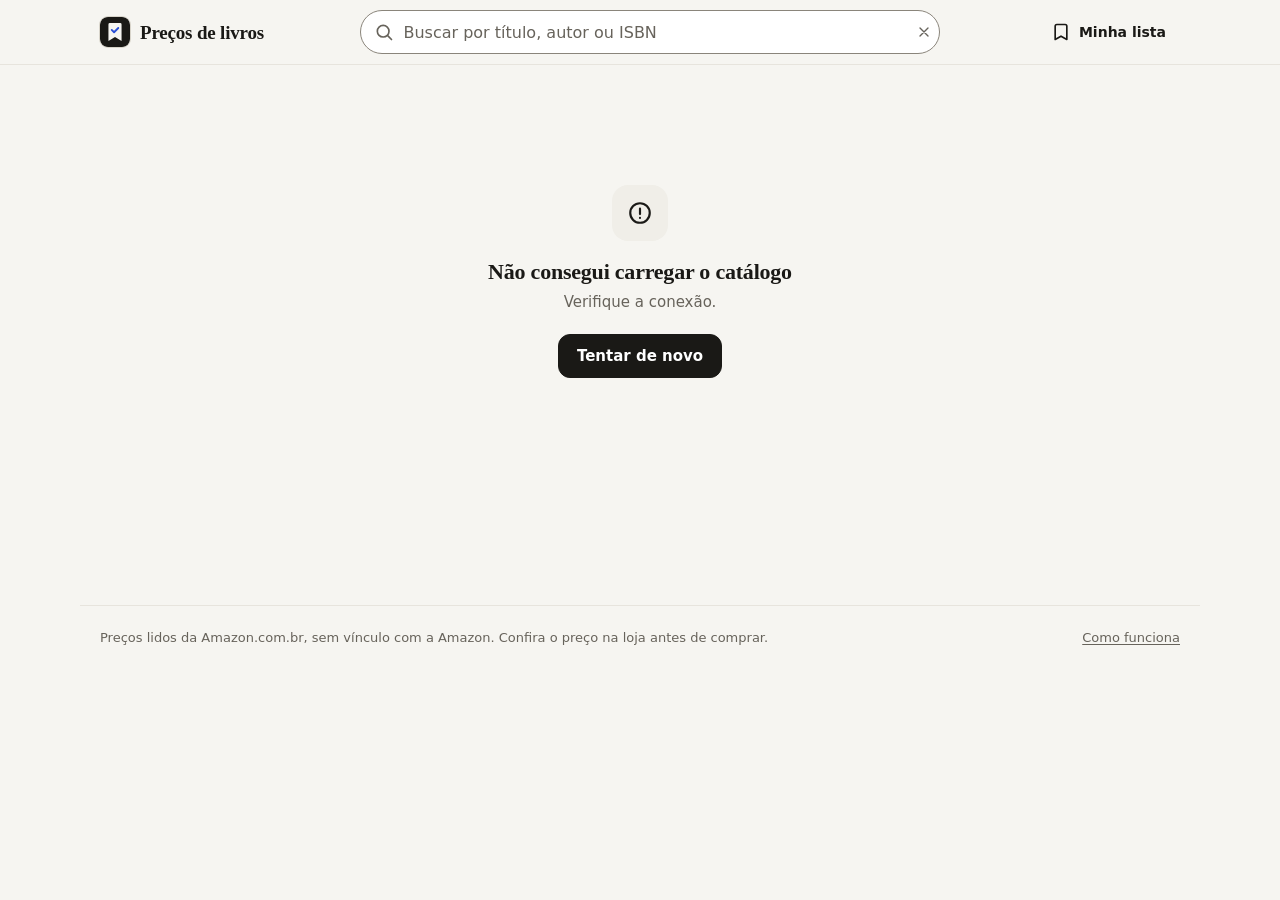
==== comparador/web/index.html @ 3dfd429a "Design: foco da lista, hover/ativo, alvos de toque, borda de campo, placeholders Recomendações R1, R" ====
<!doctype html>
<html lang="pt-BR">
<meta charset="utf-8">
<meta name="viewport" content="width=device-width,initial-scale=1">
<title>Preços de livros</title>
<meta name="description" content="Histórico de preço dos livros mais vendidos da Amazon.com.br, lido todo dia: quanto um livro custa agora e quanto já custou.">
<meta name="theme-color" content="#f6f5f1" media="(prefers-color-scheme: light)">
<meta name="theme-color" content="#131210" media="(prefers-color-scheme: dark)">
<link rel="icon" href="icone.svg" type="image/svg+xml">
<link rel="apple-touch-icon" href="icone-180.png">
<link rel="manifest" href="manifest.json">
<link rel="preconnect" href="https://m.media-amazon.com">
<link rel="stylesheet" href="estilo.css">
<body>
<header class="hdr">
  <div class="hdr-in">
    <a class="marca" href="./" data-r><img src="icone.svg" alt="" width="30" height="30"><span>Preços de livros</span></a>
    <form class="busca" role="search" action="./">
      <svg class="i" viewBox="0 0 24 24" aria-hidden="true"><circle cx="11" cy="11" r="7"/><path d="M21 21l-4.3-4.3"/></svg>
      <input id="q" name="q" type="search" placeholder="Buscar por título, autor ou ISBN" autocomplete="off" autocorrect="off" spellcheck="false" enterkeyhint="search" aria-label="Buscar livro">
      <button type="button" class="limpa" id="limpa" aria-label="Limpar busca" hidden><svg class="i s" viewBox="0 0 24 24" aria-hidden="true"><path d="M18 6L6 18M6 6l12 12"/></svg></button>
    </form>
    <a class="hdr-lista" href="./?lista" data-r><svg class="i" viewBox="0 0 24 24" aria-hidden="true"><path d="M19 21l-7-4-7 4V5a2 2 0 0 1 2-2h10a2 2 0 0 1 2 2z"/></svg><span class="rot">Minha lista</span><span class="badge" id="cont"></span></a>
  </div>
</header>
<main class="pg" id="app" tabindex="-1">
  <noscript><p>Este site precisa de JavaScript para buscar os livros e mostrar o histórico de preço.</p></noscript>
</main>
<footer class="rod">
  <span>Preços lidos da Amazon.com.br, sem vínculo com a Amazon. Confira o preço na loja antes de comprar.</span>
  <a href="./?sobre" data-r>Como funciona</a>
</footer>
<div class="toast" id="toast" role="status" aria-live="polite"></div>
<script src="livro.js"></script><script src="lista.js"></script><script src="busca.js"></script><script src="app.js"></script>
</body>
</html>
---- comparador/web/estilo.css ----
/* Preços de livros: estilo do app (index.html) e da página avulsa do `grafico` (livro.js).
 * Fontes do sistema (nada para baixar): serifa nos títulos, sem serifa no resto. */
:root{
  --bg:#f6f5f1;--sf:#fff;--sf2:#f0eee8;--sf3:#e8e5dd;--fg:#1a1916;--mu:#67635b;--mu2:#9b968c;--ln:#e7e4dd;--ln2:#d8d4ca;--ln3:#8a857b;
  --ac:#2a4fd6;--acs:#eaeefc;--tinta:#1a1916;--tintaf:#fff;
  --dn:#12754a;--dns:#e2f3e9;--up:#b4321f;--ups:#fbe8e4;--wr:#8f5a06;--wrs:#faefd8;
  --med:#c26a05;--capa:#9b968c;--ev:#6d5ae61a;--evl:#5b45d6;
  --hdr:rgba(246,245,241,.86);
  --sh1:0 1px 2px rgba(26,25,22,.05),0 1px 3px rgba(26,25,22,.06);
  --sh2:0 10px 30px rgba(26,25,22,.12),0 2px 8px rgba(26,25,22,.06);
  --shc:0 1px 1px rgba(26,25,22,.08),0 6px 14px -6px rgba(26,25,22,.35);
  --r2:12px;--r3:16px;
  --f:system-ui,-apple-system,"Segoe UI",Roboto,"Helvetica Neue",Arial,"Noto Sans",sans-serif;
  --serif:ui-serif,"Iowan Old Style","Charter","Bitstream Charter","Sitka Text",Cambria,Georgia,"Noto Serif","Droid Serif",serif;
  color-scheme:light dark;
}
@media(prefers-color-scheme:dark){:root{
  --bg:#131210;--sf:#1c1b18;--sf2:#252420;--sf3:#2e2c28;--fg:#eeebe4;--mu:#a7a297;--mu2:#79756c;--ln:#2b2a26;--ln2:#3b3934;--ln3:#79756c;
  --ac:#8ea4ff;--acs:#1d2542;--tinta:#eeebe4;--tintaf:#131210;
  --dn:#5bd199;--dns:#132a1e;--up:#ff917e;--ups:#3b1a15;--wr:#f0c062;--wrs:#33280f;
  --med:#f5a524;--capa:#79756c;--ev:#a593ff26;--evl:#bcadff;
  --hdr:rgba(19,18,16,.84);
  --sh1:0 1px 2px rgba(0,0,0,.4);--sh2:0 10px 30px rgba(0,0,0,.55);--shc:0 1px 1px rgba(0,0,0,.4),0 6px 14px -6px rgba(0,0,0,.8);
}}

*,*::before,*::after{box-sizing:border-box}
html{-webkit-text-size-adjust:100%;scroll-padding-top:120px}
body{margin:0;font:15px/1.5 var(--f);color:var(--fg);background:var(--bg);-webkit-font-smoothing:antialiased;text-rendering:optimizeLegibility}
a{color:var(--ac);text-decoration:none}@media(hover:hover){a:hover{text-decoration:underline}}
h1,h2,h3{line-height:1.2;margin:0;font-weight:600}
h1,h2{font-family:var(--serif);letter-spacing:-.01em}
h1{font-size:28px}h2{font-size:21px}h3{font-size:15px}
p{margin:0 0 .6em}
button,input,select{font:inherit;color:inherit}
:focus-visible{outline:2px solid var(--ac);outline-offset:2px;border-radius:4px}
.mu{color:var(--mu)}.sm{font-size:13px}.num{font-variant-numeric:tabular-nums}
.vh{position:absolute!important;width:1px;height:1px;overflow:hidden;clip:rect(0 0 0 0);white-space:nowrap}
svg.i{width:20px;height:20px;flex:none;fill:none;stroke:currentColor;stroke-width:2;stroke-linecap:round;stroke-linejoin:round}
svg.i.s{width:16px;height:16px}

/* ---------- cabeçalho ---------- */
.hdr{position:sticky;top:0;z-index:20;background:var(--hdr);-webkit-backdrop-filter:saturate(160%) blur(14px);backdrop-filter:saturate(160%) blur(14px);border-bottom:1px solid var(--ln)}
.hdr-in{max-width:1120px;margin:0 auto;padding:10px 20px;display:grid;grid-template-columns:auto 1fr auto;gap:12px 28px;align-items:center}
.marca{display:flex;align-items:center;gap:10px;color:var(--fg);font:600 19px/1 var(--serif);letter-spacing:-.01em;white-space:nowrap}
@media(hover:hover){.marca:hover{text-decoration:none}}.marca img{width:30px;height:30px;border-radius:8px;box-shadow:0 0 0 1px var(--ln2)}
.busca{position:relative;display:flex;align-items:center;max-width:580px;width:100%;justify-self:center}
.busca svg{position:absolute;left:14px;color:var(--mu);pointer-events:none}
.busca input{width:100%;height:44px;padding:0 42px;border:1px solid var(--ln3);border-radius:999px;background:var(--sf);font-size:16px;outline:none;-webkit-appearance:none;appearance:none;transition:border-color .15s,box-shadow .15s}
input::placeholder{color:var(--mu)}
.busca input::-webkit-search-cancel-button{display:none}
.busca input:focus{border-color:var(--ac);box-shadow:0 0 0 4px var(--acs)}
.busca .limpa{position:absolute;right:6px;width:32px;height:32px;border:0;border-radius:50%;background:transparent;color:var(--mu);display:grid;place-items:center;cursor:pointer}
@media(hover:hover){.busca .limpa:hover{background:var(--sf2)}}
.hdr-lista{display:flex;align-items:center;gap:8px;height:40px;padding:0 14px;border-radius:999px;color:var(--fg);font-weight:600;font-size:14px;white-space:nowrap}
@media(hover:hover){.hdr-lista:hover{background:var(--sf2);text-decoration:none}}.hdr-lista[aria-current=page]{background:var(--sf3)}
.badge{min-width:20px;height:20px;padding:0 6px;border-radius:999px;background:var(--tinta);color:var(--tintaf);font-size:12px;font-weight:700;display:inline-grid;place-items:center;font-variant-numeric:tabular-nums}
.badge:empty{display:none}
@media(max-width:719px){
  .hdr-in{grid-template-columns:1fr auto;padding:8px 16px 10px;gap:8px}
  .marca{font-size:17px}.marca img{width:28px;height:28px}
  .busca{grid-column:1 / -1;grid-row:2;max-width:none}
  .hdr-lista .rot{display:none}.hdr-lista{padding:0 10px}
}

/* ---------- página ---------- */
.pg{max-width:1120px;margin:0 auto;padding:24px 20px 56px;min-height:60vh}
@media(max-width:719px){.pg{padding:18px 16px 48px}}
.sec{margin:36px 0}.sec:first-child{margin-top:4px}
.sec-h{display:flex;align-items:baseline;justify-content:space-between;gap:12px;margin-bottom:14px}
.sec-h h2{margin-right:auto}
.sec-h a,.sec-h button.lnk{font-size:14px;font-weight:600;white-space:nowrap}
.card{background:var(--sf);border:1px solid var(--ln);border-radius:var(--r3);box-shadow:var(--sh1)}
.pad{padding:18px}
@media(min-width:720px){.pad{padding:22px 26px}}
footer.rod{max-width:1120px;margin:0 auto;padding:22px 20px 44px;color:var(--mu);font-size:13px;border-top:1px solid var(--ln);display:flex;flex-wrap:wrap;gap:6px 20px;justify-content:space-between}
footer.rod a{color:var(--mu);text-decoration:underline;text-underline-offset:2px}
.aviso{background:var(--wrs);color:var(--wr);padding:10px 14px;border-radius:var(--r2);font-weight:600;margin:0 0 16px}
.lnk{border:0;background:none;padding:0;color:var(--ac);cursor:pointer}@media(hover:hover){.lnk:hover{text-decoration:underline}}

/* ---------- botões, chips, abas ---------- */
.btn{display:inline-flex;align-items:center;justify-content:center;gap:8px;height:44px;padding:0 18px;border-radius:var(--r2);border:1px solid var(--ln2);background:var(--sf);color:var(--fg);font-weight:600;font-size:15px;cursor:pointer;white-space:nowrap;transition:background .15s,border-color .15s,transform .1s}
@media(hover:hover){.btn:hover{background:var(--sf2);text-decoration:none}}.btn:active{transform:scale(.98)}
.btn.pri{background:var(--tinta);border-color:var(--tinta);color:var(--tintaf)}@media(hover:hover){.btn.pri:hover{opacity:.9}}
.btn.sm{height:36px;padding:0 14px;font-size:14px;border-radius:10px}
.btn[aria-pressed=true]{background:var(--sf2);border-color:var(--fg)}
.btn.gh{border-color:transparent;background:transparent;color:var(--ac)}@media(hover:hover){.btn.gh:hover{background:var(--acs)}}
.ib{width:40px;height:40px;border-radius:50%;border:0;background:transparent;color:var(--mu);display:inline-grid;place-items:center;cursor:pointer;flex:none}
@media(hover:hover){.ib:hover{background:var(--sf2);color:var(--fg)}}
.chips{display:flex;gap:8px;overflow-x:auto;scrollbar-width:none;padding:2px;margin:-2px}
.chips::-webkit-scrollbar{display:none}
.chip{flex:none;display:inline-flex;transition:border-color .15s,transform .1s;align-items:center;gap:6px;height:36px;padding:0 14px;border-radius:999px;border:1px solid var(--ln2);background:var(--sf);font-size:14px;font-weight:500;cursor:pointer;white-space:nowrap}
@media(hover:hover){.chip:hover{border-color:var(--mu2)}}
.chip[aria-pressed=true]{background:var(--tinta);border-color:var(--tinta);color:var(--tintaf)}
.chip:active,.leg button:active{transform:scale(.98)}.ib:active{background:var(--sf3)}.seg button:active:not([aria-pressed=true]){background:var(--sf3)}
.chip .n{color:var(--mu);font-size:12px;font-variant-numeric:tabular-nums}.chip[aria-pressed=true] .n{color:inherit;opacity:.7}
.sep{flex:none;width:1px;background:var(--ln2);margin:6px 2px}
.seg{display:inline-flex;background:var(--sf2);border-radius:10px;padding:3px;gap:2px;max-width:100%;overflow-x:auto;scrollbar-width:none}
.seg::-webkit-scrollbar{display:none}
.seg button{flex:none;border:0;background:transparent;height:30px;padding:0 12px;border-radius:8px;font-size:13px;font-weight:600;color:var(--mu);cursor:pointer;white-space:nowrap}
.seg button[aria-pressed=true]{background:var(--sf);color:var(--fg);box-shadow:var(--sh1)}
.seg button:disabled{opacity:.4;cursor:default}
.sel{position:relative;display:inline-flex;align-items:center}
.sel select{height:36px;padding:0 32px 0 12px;border:1px solid var(--ln3);border-radius:10px;background:var(--sf);font-size:16px;-webkit-appearance:none;appearance:none;cursor:pointer;max-width:100%}
.sel svg{position:absolute;right:10px;pointer-events:none;color:var(--mu)}

/* ---------- etiquetas ---------- */
.pill{display:inline-flex;align-items:center;gap:4px;height:22px;padding:0 8px;border-radius:999px;font-size:12px;font-weight:600;white-space:nowrap;background:var(--sf2);color:var(--mu);font-variant-numeric:tabular-nums}
.pill.dn{background:var(--dns);color:var(--dn)}.pill.up{background:var(--ups);color:var(--up)}.pill.wr{background:var(--wrs);color:var(--wr)}
.tag{display:inline-block;font-size:11px;font-weight:600;letter-spacing:.02em;text-transform:uppercase;color:var(--mu);border:1px solid var(--ln2);border-radius:5px;padding:0 5px;line-height:17px;vertical-align:1px}
.nota{display:inline-flex;align-items:center;gap:4px;white-space:nowrap}.nota svg{width:14px;height:14px;fill:var(--med);stroke:none}

/* ---------- capas ---------- */
/* A moldura tem a proporção de um livro (2:3); a capa fica inteira dentro, apoiada embaixo, como numa estante. */
.cv{position:relative;flex:none;width:64px;aspect-ratio:2/3;display:flex;align-items:flex-end;justify-content:center}
.cv img{display:block;max-width:100%;max-height:100%;width:auto;height:auto;border-radius:3px;box-shadow:var(--shc);background:var(--sf2)}
.cv.ph{align-items:stretch;flex-direction:column;justify-content:space-between;padding:8px 7px;border-radius:3px;color:#fff;box-shadow:var(--shc);
  background:linear-gradient(165deg,hsl(var(--h) 28% 42%),hsl(calc(var(--h) + 25) 32% 26%))}
.cv.ph span{font:600 9px/1.2 var(--serif);display:-webkit-box;-webkit-line-clamp:5;-webkit-box-orient:vertical;overflow:hidden;overflow-wrap:anywhere}
.cv.ph::after{content:"";height:1px;width:36%;background:rgba(255,255,255,.55)}
.cv.g{width:100%;max-width:260px}.cv.g img{border-radius:4px}.cv.g.ph{padding:20px 18px}.cv.g.ph span{font-size:20px;-webkit-line-clamp:7}
.cv.p{width:44px}.cv.p.ph{padding:5px 4px}.cv.p.ph span{font-size:7px}
.cv.m{width:100%}.cv.m.ph{padding:12px 10px}.cv.m.ph span{font-size:13px;-webkit-line-clamp:6}

/* ---------- estante (fileira de capas) e grade ---------- */
.estante{display:grid;grid-auto-flow:column;grid-auto-columns:136px;gap:18px;overflow-x:auto;scroll-snap-type:x proximity;scrollbar-width:none;padding:4px 20px 10px;margin:0 -20px;scroll-padding:0 20px}
.estante::-webkit-scrollbar{display:none}
@media(max-width:719px){.estante{grid-auto-columns:124px;gap:14px;padding:4px 16px 10px;margin:0 -16px;scroll-padding:0 16px}}
/* no computador, a estante mostra uma fileira só, com o que couber (sem capa cortada na borda) */
@media(min-width:720px){.estante{grid-auto-flow:row;grid-template-columns:repeat(auto-fill,minmax(136px,1fr));grid-template-rows:auto;grid-auto-rows:0;row-gap:0;overflow:hidden;padding:4px 0 0;margin:0 0 10px}}
.grade{display:grid;grid-template-columns:repeat(auto-fill,minmax(136px,1fr));gap:24px 18px}
@media(max-width:719px){.grade{grid-template-columns:repeat(auto-fill,minmax(124px,1fr));gap:20px 14px}}
.cartao{display:flex;flex-direction:column;gap:4px;color:var(--fg);scroll-snap-align:start;min-width:0}
@media(hover:hover){.cartao:hover{text-decoration:none}}@media(hover:hover){.cartao:hover .t{text-decoration:underline}}
.cartao .cv{margin-bottom:6px}
.cartao .t{font:600 14px/1.3 var(--serif);display:-webkit-box;-webkit-line-clamp:2;-webkit-box-orient:vertical;overflow:hidden}
.cartao .a{font-size:12.5px;color:var(--mu);white-space:nowrap;overflow:hidden;text-overflow:ellipsis}
.cartao .p{display:flex;align-items:baseline;flex-wrap:wrap;gap:0 6px;font-variant-numeric:tabular-nums}
.cartao .p b{font-size:15px}.cartao .p s{font-size:12px;color:var(--mu)}
.cartao .selo{position:absolute;bottom:6px;left:6px;z-index:1}
.cartao .selo.pill{box-shadow:0 1px 3px rgba(0,0,0,.18)}

/* ---------- linhas de livro (busca, lista) ---------- */
.lst{list-style:none;margin:0;padding:0;display:grid;grid-template-columns:minmax(0,1fr);gap:10px}
@media(min-width:960px){.lst.duas{grid-template-columns:repeat(2,minmax(0,1fr))}}
.row{display:flex;gap:16px;padding:14px 16px;color:var(--fg);align-items:flex-start;position:relative;height:100%;background:var(--sf);border:1px solid var(--ln);border-radius:var(--r3);transition:border-color .15s,box-shadow .15s}
@media(hover:hover){a.row:hover{text-decoration:none;border-color:var(--ln2);box-shadow:var(--sh1)}}
@media(hover:hover){div.row:has(.esticar:hover){border-color:var(--ln2);box-shadow:var(--sh1)}}
div.row:has(.esticar:focus-visible){outline:2px solid var(--ac);outline-offset:2px}.row .esticar:focus-visible{outline:none}
.row .bd{flex:1;min-width:0;display:flex;flex-direction:column;gap:2px}
.row .tt{font:600 16px/1.3 var(--serif);display:-webkit-box;-webkit-line-clamp:2;-webkit-box-orient:vertical;overflow:hidden}
.row .sub{font-size:13px;color:var(--mu);white-space:nowrap;overflow:hidden;text-overflow:ellipsis}
.row .pr{display:flex;flex-wrap:wrap;align-items:center;gap:4px 8px;margin-top:6px}
.row .pr b{font-size:18px;font-weight:700;font-variant-numeric:tabular-nums;letter-spacing:-.01em}
.row .pr .de{font-size:12px;color:var(--mu)}
.row .pr s{font-size:13px;color:var(--mu);font-variant-numeric:tabular-nums}
.row .eds{display:flex;flex-wrap:wrap;font-size:13px;color:var(--mu);font-variant-numeric:tabular-nums;margin-top:2px}
.row .eds span{white-space:nowrap}.row .eds .on{color:var(--fg);font-weight:600}
.row .eds span+span::before{content:"·";margin:0 6px;color:var(--mu2)}
.row .esticar{color:inherit}.row .esticar::after{content:"";position:absolute;inset:0;border-radius:var(--r3)}
.row .salvo{position:absolute;top:12px;right:12px;color:var(--fg)}
.row .salvo svg{fill:currentColor}
.row .lado{display:flex;flex-direction:column;align-items:flex-end;gap:6px;flex:none}
.spark{width:96px;height:32px;display:block}
.spark path{fill:none;stroke:var(--ac);stroke-width:1.6;stroke-linejoin:round}
@media(max-width:519px){.row .lado .spark{display:none}.row{gap:14px;padding:12px 14px}}
.mais{display:flex;justify-content:center;padding:18px}

/* ---------- busca ---------- */
.ferr{display:flex;flex-direction:column;gap:12px;margin-bottom:16px}
.ferr .l2{display:flex;align-items:center;justify-content:space-between;gap:12px;flex-wrap:wrap}
.faixa-preco{display:flex;align-items:center;gap:8px;flex-wrap:wrap}
.faixa-preco input::-webkit-inner-spin-button,.faixa-preco input::-webkit-outer-spin-button{-webkit-appearance:none;margin:0}
.faixa-preco input{-moz-appearance:textfield;width:100px;height:36px;padding:0 10px;border:1px solid var(--ln3);border-radius:10px;background:var(--sf);font-size:16px}
.cont{font-size:14px;color:var(--mu);font-variant-numeric:tabular-nums}
.ferr .sels{display:flex;gap:8px;flex-wrap:wrap}
.sel select#gen{max-width:230px;text-overflow:ellipsis}
/* Com 16px, "Todos os gêneros" mede ~135px; com a seta e a margem, cada select pede ~190px. Sem espaço para dois lado a lado (telas até uns 420px), a linha quebra, e o de gênero perde o teto de 230px para ficar da largura do outro. */
@media(max-width:519px){.ferr .sels{width:100%}.ferr .sels .sel{flex:1 1 190px;min-width:0}.ferr .sels select,.sel select#gen{width:100%;max-width:none}}
.busca-h{font-size:30px;margin:0 0 18px}
@media(max-width:519px){.busca-h{font-size:25px}}
.nota-busca{display:flex;align-items:center;gap:8px;flex-wrap:wrap;font-size:14px;color:var(--mu);margin:0 0 12px}
.nota-busca b{color:var(--fg)}
.giro{width:14px;height:14px;border-radius:50%;border:2px solid var(--ln2);border-top-color:var(--fg);animation:giro .8s linear infinite}
@keyframes giro{to{transform:rotate(360deg)}}

/* ---------- início ---------- */
.boas{padding:8px 0 0}
.boas h1{font-size:34px;line-height:1.1;max-width:720px}
.boas p{color:var(--mu);margin:10px 0 0;font-size:16px}
@media(max-width:519px){.boas h1{font-size:27px}.boas p{font-size:15px}}
.prox{display:flex;gap:14px;align-items:center;padding:14px 16px}
.prox .dia{flex:none;width:52px;height:56px;border-radius:12px;background:var(--sf2);display:flex;flex-direction:column;align-items:center;justify-content:center;line-height:1}
.prox .dia b{font:600 22px/1 var(--serif)}.prox .dia small{font-size:11px;font-weight:700;text-transform:uppercase;margin-top:4px;color:var(--mu)}
.prox h3{font-size:16px}.prox p{margin:2px 0 0;font-size:14px;color:var(--mu)}

.gens{display:flex;flex-wrap:wrap;gap:8px}
.gens a{display:inline-flex;align-items:baseline;gap:8px;padding:9px 14px;border:1px solid var(--ln);border-radius:var(--r2);background:var(--sf);color:var(--fg);font-size:14px;font-weight:500}
@media(hover:hover){.gens a:hover{border-color:var(--ln2);text-decoration:none;box-shadow:var(--sh1)}}
.gens span{color:var(--mu);font-size:12px;font-variant-numeric:tabular-nums}

/* ---------- página do livro ---------- */
.voltar{display:inline-flex;align-items:center;gap:6px;color:var(--mu);font-weight:600;font-size:14px;margin:-6px 0 14px -6px;padding:6px 10px 6px 4px;border-radius:8px;background:none;border:0;cursor:pointer}
@media(hover:hover){.voltar:hover{color:var(--fg);background:var(--sf2);text-decoration:none}}
/* No celular, capa ao lado do título e o resto embaixo; no computador, capa e botões numa coluna à esquerda. */
.livro{display:grid;grid-template-columns:108px minmax(0,1fr);gap:16px 18px;align-items:start}
.l-lado,.l-corpo{display:contents}
.l-lado .cv{order:1;grid-column:1;width:108px}.l-cab{order:2;grid-column:2;align-self:center}
.fmts{order:3}.compra{order:4}.l-lado .acoes{order:5}.l-resto{order:6}
.fmts,.compra,.l-lado .acoes,.l-resto{grid-column:1 / -1}
@media(min-width:900px){
  .livro{grid-template-columns:260px minmax(0,1fr);gap:0 52px}
  .l-lado{display:flex;flex-direction:column;gap:22px;position:sticky;top:96px}
  .l-lado .cv{width:100%}
  .l-corpo{display:block;min-width:0}
  .l-lado .acoes{flex-direction:column}.l-lado .acoes .btn{width:100%}
}
.l-cab h1{font-size:34px;line-height:1.12}
.l-cab .aut{font-size:17px;color:var(--fg);margin:8px 0 0}
.l-cab .det{display:flex;flex-wrap:wrap;gap:2px 14px;font-size:13.5px;color:var(--mu);margin:10px 0 0}
.l-cab .aut a{color:inherit;text-decoration:underline;text-decoration-color:var(--ln2);text-underline-offset:3px}
@media(hover:hover){.l-cab .aut a:hover{text-decoration-color:currentColor}}
.l-gens{display:flex;flex-wrap:wrap;gap:6px;margin:12px 0 0}
.l-gens a{font-size:12.5px;font-weight:500;color:var(--mu);padding:3px 10px;border:1px solid var(--ln2);border-radius:999px}
@media(hover:hover){.l-gens a:hover{color:var(--fg);border-color:var(--mu2);text-decoration:none}}
@media(max-width:899px){.l-cab h1{font-size:23px}.l-cab .aut{font-size:15px;margin-top:6px}.l-cab .det{font-size:13px;margin-top:6px}}
.fmts{display:flex;gap:8px;flex-wrap:wrap}
@media(min-width:900px){.fmts{margin-top:24px}}
.fmt{display:flex;flex-direction:column;align-items:flex-start;gap:1px;min-width:118px;padding:9px 14px;border:1px solid var(--ln2);border-radius:var(--r2);background:var(--sf);cursor:pointer;text-align:left;color:var(--fg)}
@media(hover:hover){.fmt:hover{border-color:var(--mu2);text-decoration:none}}
.fmt span{font-size:13px;color:var(--mu)}.fmt b{font-size:15px;font-variant-numeric:tabular-nums}
.fmt[aria-current=true]{border-color:var(--fg);box-shadow:inset 0 0 0 1px var(--fg)}
.fmt[aria-current=true] span{color:var(--fg)}
.compra{margin-top:2px}
@media(min-width:900px){.compra{margin-top:26px}}
.preco-g{display:flex;align-items:baseline;flex-wrap:wrap;gap:4px 12px}
.preco-g b{font-size:40px;font-weight:700;letter-spacing:-.025em;font-variant-numeric:tabular-nums;line-height:1.05}
.compra .fat{display:flex;flex-wrap:wrap;gap:6px 10px;margin-top:10px;align-items:center}
.compra .fat .sm{color:var(--mu)}
.acoes{display:flex;gap:8px}
.acoes .btn.ico{padding:0;width:44px;flex:none}
.acoes .btn.ico .rot{display:none}
@media(max-width:899px){.acoes .btn{flex:1;min-width:0;padding:0 12px}.acoes .btn.ico{flex:none}}
@media(min-width:900px){.acoes .btn.ico{width:100%;padding:0 18px}.acoes .btn.ico .rot{display:inline}}
.btn.salvar svg{transition:transform .2s}.btn.salvar[aria-pressed=true] svg{fill:currentColor}
.l-resto>.sec:first-child{margin-top:24px}
@media(min-width:900px){.l-resto>.sec:first-child{margin-top:32px}}

.graf-h{display:flex;align-items:center;justify-content:space-between;gap:12px;flex-wrap:wrap;margin-bottom:10px}
.graf-h h2{font-size:19px}
.graf{position:relative;margin:0 -4px;touch-action:pan-y;user-select:none;-webkit-user-select:none}
.graf svg{display:block;width:100%;overflow:visible}
.graf text{fill:var(--mu);font-size:11.5px;font-variant-numeric:tabular-nums}
.graf .g{stroke:var(--ln);stroke-width:1}
.graf .preco{fill:none;stroke:var(--ac);stroke-width:2.25;stroke-linejoin:round;stroke-linecap:round}
.graf .area{fill:url(#gArea);stroke:none}
.graf .med{fill:none;stroke:var(--med);stroke-width:1.75;stroke-dasharray:5 4}
.graf .capa{stroke:var(--capa);stroke-width:1.25;stroke-dasharray:2 4}
.graf .ev{fill:var(--ev)}.graf .evt{fill:var(--evl);font-weight:650;font-size:11.5px}
.graf .fim{fill:var(--ac);stroke:var(--sf);stroke-width:2.5}
.graf .pe{fill:var(--sf);stroke:var(--evl);stroke-width:2.5}
.graf .cur{stroke:var(--mu2);stroke-width:1;stroke-dasharray:3 3}
.graf .curp{fill:var(--ac);stroke:var(--sf);stroke-width:2.5}
.tip{position:absolute;top:0;pointer-events:none;background:var(--tinta);color:var(--tintaf);border-radius:8px;padding:6px 10px;font-size:12.5px;line-height:1.35;white-space:nowrap;box-shadow:var(--sh2);transform:translateX(-50%);font-variant-numeric:tabular-nums;z-index:2}
.tip b{font-size:14px}
.tip[hidden]{display:none}
.leg{display:flex;flex-wrap:wrap;gap:6px 8px;margin-top:10px}
.leg button{transition:border-color .15s,transform .1s;display:inline-flex;align-items:center;gap:8px;height:30px;padding:0 10px;border-radius:8px;border:1px solid var(--ln);background:var(--sf);font-size:13px;color:var(--mu);cursor:pointer}
.leg button[aria-pressed=true]{color:var(--fg);border-color:var(--ln2)}
.leg i{display:inline-block;width:18px;height:0;border-top:2.5px solid var(--ac)}
.leg .lmed i{border-top:2px dashed var(--med)}.leg .lcapa i{border-top:2px dotted var(--capa)}
.leg button[aria-pressed=false] i{opacity:.3}
.leg .fixo{cursor:default}
.stats{display:grid;grid-template-columns:repeat(4,1fr);gap:1px;background:var(--ln);border-top:1px solid var(--ln);margin:18px -18px -18px;border-radius:0 0 var(--r3) var(--r3);overflow:hidden}
@media(min-width:720px){.stats{margin:22px -26px -22px}}
.stats>div{background:var(--sf);padding:13px 18px;display:flex;flex-direction:column;gap:1px;min-width:0}
.stats span{font-size:12px;color:var(--mu);font-weight:500}
.stats b{font-size:18px;font-variant-numeric:tabular-nums;letter-spacing:-.01em}
.stats small{font-size:12px;color:var(--mu);font-variant-numeric:tabular-nums}
@media(max-width:599px){.stats{grid-template-columns:1fr 1fr}}
.ev-b{padding:16px 0;border-top:1px solid var(--ln)}.ev-b:first-of-type{border-top:0;padding-top:4px}
.ev-b h3{display:flex;align-items:baseline;gap:8px;flex-wrap:wrap}
.ev-b h3 small{font-weight:500;color:var(--mu);font-size:13px}
.ev-b .gr{font-size:16px;margin:8px 0}
.ev-b ul{margin:6px 0 0;padding-left:18px;color:var(--mu);font-size:14px}.ev-b li{margin:3px 0}
.ev-b li b{color:var(--fg)}
.ev-prox{display:flex;align-items:baseline;justify-content:space-between;gap:8px;flex-wrap:wrap}
.ev-prox span{color:var(--mu);font-size:14px}
@media(hover:hover){.seg button:hover:not([aria-pressed=true]){color:var(--fg)}}@media(hover:hover){.leg button:hover{border-color:var(--mu2)}}@media(hover:hover){.sel select:hover,.faixa-preco input:hover,.alvo-f input:hover,.busca input:hover:not(:focus){border-color:var(--mu2)}}
details{font-size:14px;color:var(--mu);margin-top:8px}summary{cursor:pointer;font-weight:600;color:var(--fg)}

/* ---------- lista ---------- */
.lista-h{display:flex;align-items:flex-end;justify-content:space-between;gap:12px 16px;flex-wrap:wrap;margin-bottom:18px}
.lista-h h1{font-size:30px}
.lista-h .ctl{display:flex;gap:8px;align-items:center;flex-wrap:wrap}
/* Com 16px, "Adicionados por último" mede ~174px; com a seta e a margem, o select pede 230px. Sem essa largura ao lado, o botão desce para a linha de baixo. */
@media(max-width:599px){.lista-h>*{width:100%}.lista-h h1{font-size:26px}.lista-h .ctl .sel{flex:1 1 230px}.lista-h .ctl .btn{flex:1 1 auto}.lista-h .ctl .sel select{width:100%}}
.lista-h .ctl .btn{height:36px}
.resumo{display:flex;gap:8px;align-items:center;flex-wrap:wrap;margin-bottom:14px;font-size:14px}
.rm{position:relative;z-index:1}
.alvo{position:relative;z-index:1;display:flex;flex-wrap:wrap;align-items:center;gap:4px 10px;margin-top:6px;font-size:13px}
.alvo .lnk{font-size:13px;font-weight:600}
.alvo-f{display:flex;gap:6px;align-items:center;flex-wrap:wrap}
.alvo-f input{width:110px;height:36px;padding:0 10px;border:1px solid var(--ln3);border-radius:10px;background:var(--sf);font-size:16px;-moz-appearance:textfield}
.alvo-f input::-webkit-inner-spin-button{-webkit-appearance:none;margin:0}
.vazio{text-align:center;padding:56px 20px}
.vazio .ic{width:56px;height:56px;border-radius:16px;background:var(--sf2);color:var(--fg);display:grid;place-items:center;margin:0 auto 18px}
.vazio .ic svg{width:26px;height:26px}
.vazio h1,.vazio h2{font-size:22px;margin-bottom:6px}.vazio p{color:var(--mu);max-width:420px;margin:0 auto 20px}

/* ---------- sobre ---------- */
.prosa{max-width:680px}
.prosa h1{font-size:32px}
.prosa h2{font-size:20px;margin:30px 0 8px}.prosa p,.prosa li,.prosa dd{font-size:15.5px;line-height:1.6}
.prosa dl{margin:0}.prosa dt{font-weight:600;margin-top:12px}.prosa dd{margin:2px 0 0;color:var(--mu)}
.prosa ul{padding-left:18px}.prosa li{margin:4px 0}

/* ---------- avisos rápidos e carregamento ---------- */
.toast{position:fixed;left:50%;bottom:24px;transform:translate(-50%,20px);opacity:0;background:var(--tinta);color:var(--tintaf);padding:12px 16px;border-radius:12px;box-shadow:var(--sh2);display:flex;align-items:center;gap:16px;font-size:14px;z-index:50;transition:opacity .2s,transform .2s;max-width:calc(100% - 32px);pointer-events:none}
.toast.on{opacity:1;transform:translate(-50%,0);pointer-events:auto}
.toast button{border:0;background:none;color:inherit;font-weight:700;cursor:pointer;padding:4px;text-decoration:underline;text-underline-offset:3px}
.sk{background:linear-gradient(90deg,var(--sf2) 25%,var(--sf3) 50%,var(--sf2) 75%);background-size:200% 100%;animation:sk 1.2s infinite linear;border-radius:6px}
@keyframes sk{to{background-position:-200% 0}}
.sk-row{display:flex;gap:16px;padding:14px 16px;background:var(--sf);border:1px solid var(--ln);border-radius:var(--r3)}
.sk-row .cv{background:var(--sf2);border-radius:3px}
.sk-row .l{height:12px;margin:6px 0}
.esq{display:grid;gap:10px}
.erro{text-align:center;padding:40px 16px}
/* ---------- telas de toque: alvos de pelo menos 40px (44px nos campos e botões de ícone) ---------- */
@media(pointer:coarse){
  .ib{width:44px;height:44px}
  .busca .limpa{width:40px;height:40px;right:2px}
  .chip,.leg button,.btn.sm,.lista-h .ctl .btn{height:40px}
  .seg{padding:2px}.seg button{height:40px}
  .sel select,.faixa-preco input,.alvo-f input{height:44px}
}
@media(prefers-reduced-motion:reduce){*{transition:none!important;animation:none!important}}

/* ---------- página avulsa do `grafico` (sem o app em volta) ---------- */
body.avulsa{max-width:960px;margin:0 auto;padding:20px 16px}
body.avulsa .compra{margin-top:18px}
.poucos{display:flex;gap:12px;align-items:flex-start;background:var(--sf2);border-radius:var(--r2);padding:14px 16px;color:var(--mu);font-size:14px;margin-top:4px}
.poucos svg{color:var(--fg);margin-top:1px}.poucos p{margin:0}
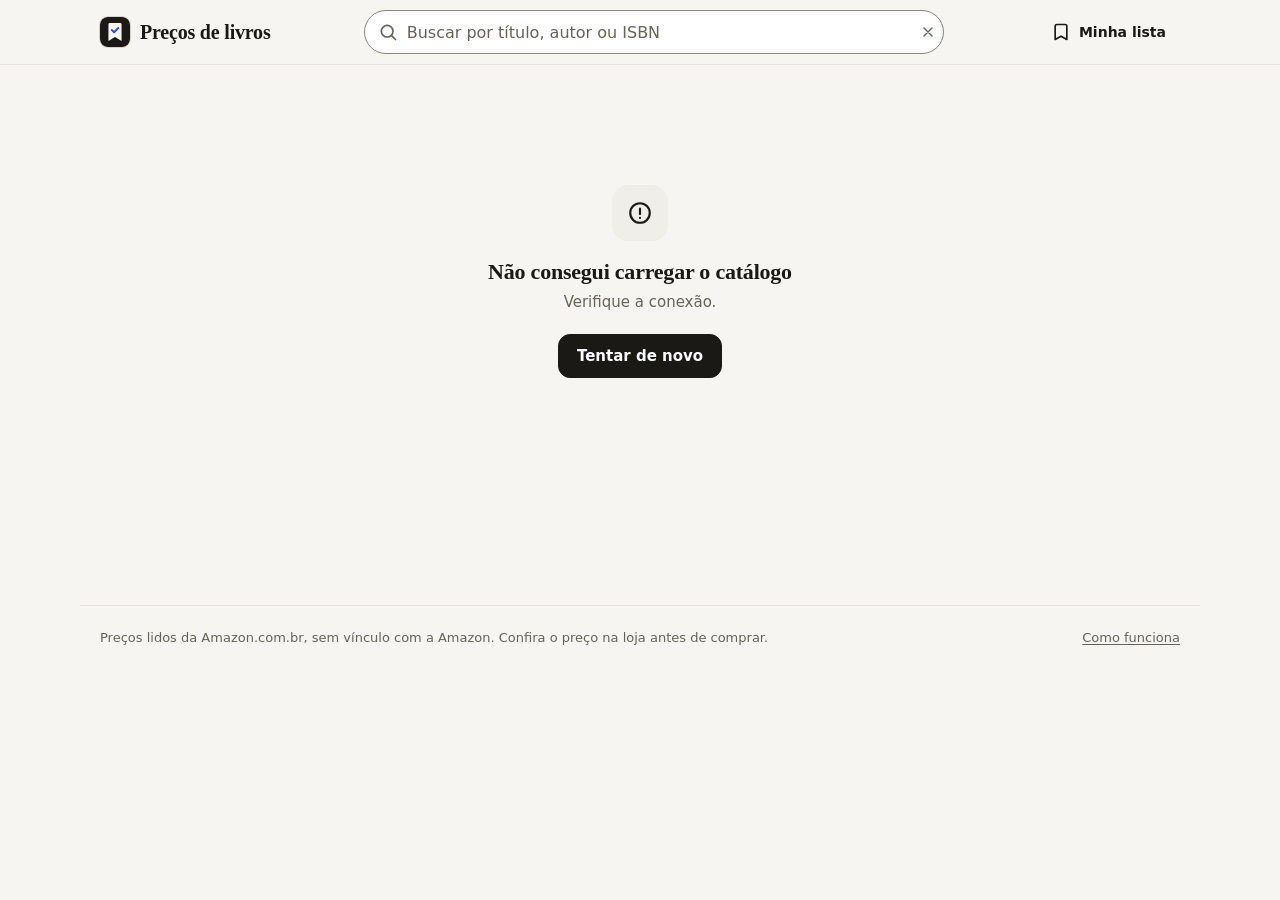
==== commit 3600abf9: "Acessibilidade do site: pular para o conteúdo, foco na troca de tela, gráfico pelo teclado - link "P" ====
--- a/comparador/web/index.html
+++ b/comparador/web/index.html
@@ -12,6 +12,7 @@
 <link rel="preconnect" href="https://m.media-amazon.com">
 <link rel="stylesheet" href="estilo.css">
 <body>
+<a class="pular" href="#app">Pular para o conteúdo</a>
 <header class="hdr">
   <div class="hdr-in">
     <a class="marca" href="./" data-r><img src="icone.svg" alt="" width="30" height="30"><span>Preços de livros</span></a>
--- a/comparador/web/estilo.css
+++ b/comparador/web/estilo.css
@@ -9,7 +9,8 @@
   --sh1:0 1px 2px rgba(26,25,22,.05),0 1px 3px rgba(26,25,22,.06);
   --sh2:0 10px 30px rgba(26,25,22,.12),0 2px 8px rgba(26,25,22,.06);
   --shc:0 1px 1px rgba(26,25,22,.08),0 6px 14px -6px rgba(26,25,22,.35);
-  --r2:12px;--r3:16px;
+  --r0:4px;--r1:8px;--r2:12px;--r3:16px;
+  --fs-1:12px;--fs-2:13px;--fs-3:14px;--fs-4:15px;--fs-5:16px;--fs-6:18px;--fs-7:20px;--fs-8:22px;--fs-9:26px;--fs-10:30px;--fs-11:34px;--fs-12:40px;
   --f:system-ui,-apple-system,"Segoe UI",Roboto,"Helvetica Neue",Arial,"Noto Sans",sans-serif;
   --serif:ui-serif,"Iowan Old Style","Charter","Bitstream Charter","Sitka Text",Cambria,Georgia,"Noto Serif","Droid Serif",serif;
   color-scheme:light dark;
@@ -25,39 +26,44 @@
 
 *,*::before,*::after{box-sizing:border-box}
 html{-webkit-text-size-adjust:100%;scroll-padding-top:120px}
-body{margin:0;font:15px/1.5 var(--f);color:var(--fg);background:var(--bg);-webkit-font-smoothing:antialiased;text-rendering:optimizeLegibility}
+body{margin:0;font:var(--fs-4)/1.5 var(--f);color:var(--fg);background:var(--bg);-webkit-font-smoothing:antialiased;text-rendering:optimizeLegibility}
 a{color:var(--ac);text-decoration:none}@media(hover:hover){a:hover{text-decoration:underline}}
 h1,h2,h3{line-height:1.2;margin:0;font-weight:600}
 h1,h2{font-family:var(--serif);letter-spacing:-.01em}
-h1{font-size:28px}h2{font-size:21px}h3{font-size:15px}
+h1{font-size:var(--fs-10)}h2{font-size:var(--fs-8)}h3{font-size:var(--fs-4)}
 p{margin:0 0 .6em}
 button,input,select{font:inherit;color:inherit}
-:focus-visible{outline:2px solid var(--ac);outline-offset:2px;border-radius:4px}
-.mu{color:var(--mu)}.sm{font-size:13px}.num{font-variant-numeric:tabular-nums}
+:focus-visible{outline:2px solid var(--ac);outline-offset:2px;border-radius:var(--r0)}
+.mu{color:var(--mu)}.sm{font-size:var(--fs-2)}.num{font-variant-numeric:tabular-nums}
 .vh{position:absolute!important;width:1px;height:1px;overflow:hidden;clip:rect(0 0 0 0);white-space:nowrap}
+/* link de pular: fora da tela até receber foco */
+.pular{position:absolute;left:12px;top:-80px;z-index:60;background:var(--tinta);color:var(--tintaf);padding:10px 16px;border-radius:var(--r2);font-weight:600}
+.pular:focus{top:12px}
+/* o título que recebe o foco numa troca de tela (e o #app) não precisa de anel: não é um controle */
+#app:focus,h1[tabindex="-1"]:focus{outline:none}
 svg.i{width:20px;height:20px;flex:none;fill:none;stroke:currentColor;stroke-width:2;stroke-linecap:round;stroke-linejoin:round}
 svg.i.s{width:16px;height:16px}
 
 /* ---------- cabeçalho ---------- */
 .hdr{position:sticky;top:0;z-index:20;background:var(--hdr);-webkit-backdrop-filter:saturate(160%) blur(14px);backdrop-filter:saturate(160%) blur(14px);border-bottom:1px solid var(--ln)}
 .hdr-in{max-width:1120px;margin:0 auto;padding:10px 20px;display:grid;grid-template-columns:auto 1fr auto;gap:12px 28px;align-items:center}
-.marca{display:flex;align-items:center;gap:10px;color:var(--fg);font:600 19px/1 var(--serif);letter-spacing:-.01em;white-space:nowrap}
-@media(hover:hover){.marca:hover{text-decoration:none}}.marca img{width:30px;height:30px;border-radius:8px;box-shadow:0 0 0 1px var(--ln2)}
+.marca{display:flex;align-items:center;gap:10px;color:var(--fg);font:600 var(--fs-7)/1 var(--serif);letter-spacing:-.01em;white-space:nowrap}
+@media(hover:hover){.marca:hover{text-decoration:none}}.marca img{width:30px;height:30px;border-radius:var(--r1);box-shadow:0 0 0 1px var(--ln2)}
 .busca{position:relative;display:flex;align-items:center;max-width:580px;width:100%;justify-self:center}
 .busca svg{position:absolute;left:14px;color:var(--mu);pointer-events:none}
-.busca input{width:100%;height:44px;padding:0 42px;border:1px solid var(--ln3);border-radius:999px;background:var(--sf);font-size:16px;outline:none;-webkit-appearance:none;appearance:none;transition:border-color .15s,box-shadow .15s}
+.busca input{width:100%;height:44px;padding:0 42px;border:1px solid var(--ln3);border-radius:999px;background:var(--sf);font-size:var(--fs-5);outline:none;-webkit-appearance:none;appearance:none;transition:border-color .15s,box-shadow .15s}
 input::placeholder{color:var(--mu)}
 .busca input::-webkit-search-cancel-button{display:none}
 .busca input:focus{border-color:var(--ac);box-shadow:0 0 0 4px var(--acs)}
 .busca .limpa{position:absolute;right:6px;width:32px;height:32px;border:0;border-radius:50%;background:transparent;color:var(--mu);display:grid;place-items:center;cursor:pointer}
 @media(hover:hover){.busca .limpa:hover{background:var(--sf2)}}
-.hdr-lista{display:flex;align-items:center;gap:8px;height:40px;padding:0 14px;border-radius:999px;color:var(--fg);font-weight:600;font-size:14px;white-space:nowrap}
+.hdr-lista{display:flex;align-items:center;gap:8px;height:40px;padding:0 14px;border-radius:999px;color:var(--fg);font-weight:600;font-size:var(--fs-3);white-space:nowrap}
 @media(hover:hover){.hdr-lista:hover{background:var(--sf2);text-decoration:none}}.hdr-lista[aria-current=page]{background:var(--sf3)}
-.badge{min-width:20px;height:20px;padding:0 6px;border-radius:999px;background:var(--tinta);color:var(--tintaf);font-size:12px;font-weight:700;display:inline-grid;place-items:center;font-variant-numeric:tabular-nums}
+.badge{min-width:20px;height:20px;padding:0 6px;border-radius:999px;background:var(--tinta);color:var(--tintaf);font-size:var(--fs-1);font-weight:700;display:inline-grid;place-items:center;font-variant-numeric:tabular-nums}
 .badge:empty{display:none}
 @media(max-width:719px){
   .hdr-in{grid-template-columns:1fr auto;padding:8px 16px 10px;gap:8px}
-  .marca{font-size:17px}.marca img{width:28px;height:28px}
+  .marca{font-size:var(--fs-6)}.marca img{width:28px;height:28px}
   .busca{grid-column:1 / -1;grid-row:2;max-width:none}
   .hdr-lista .rot{display:none}.hdr-lista{padding:0 10px}
 }
@@ -68,58 +74,59 @@
 .sec{margin:36px 0}.sec:first-child{margin-top:4px}
 .sec-h{display:flex;align-items:baseline;justify-content:space-between;gap:12px;margin-bottom:14px}
 .sec-h h2{margin-right:auto}
-.sec-h a,.sec-h button.lnk{font-size:14px;font-weight:600;white-space:nowrap}
+.sec-h a,.sec-h button.lnk{font-size:var(--fs-3);font-weight:600;white-space:nowrap}
 .card{background:var(--sf);border:1px solid var(--ln);border-radius:var(--r3);box-shadow:var(--sh1)}
 .pad{padding:18px}
 @media(min-width:720px){.pad{padding:22px 26px}}
-footer.rod{max-width:1120px;margin:0 auto;padding:22px 20px 44px;color:var(--mu);font-size:13px;border-top:1px solid var(--ln);display:flex;flex-wrap:wrap;gap:6px 20px;justify-content:space-between}
+footer.rod{max-width:1120px;margin:0 auto;padding:22px 20px 44px;color:var(--mu);font-size:var(--fs-2);border-top:1px solid var(--ln);display:flex;flex-wrap:wrap;gap:6px 20px;justify-content:space-between}
 footer.rod a{color:var(--mu);text-decoration:underline;text-underline-offset:2px}
 .aviso{background:var(--wrs);color:var(--wr);padding:10px 14px;border-radius:var(--r2);font-weight:600;margin:0 0 16px}
 .lnk{border:0;background:none;padding:0;color:var(--ac);cursor:pointer}@media(hover:hover){.lnk:hover{text-decoration:underline}}
 
 /* ---------- botões, chips, abas ---------- */
-.btn{display:inline-flex;align-items:center;justify-content:center;gap:8px;height:44px;padding:0 18px;border-radius:var(--r2);border:1px solid var(--ln2);background:var(--sf);color:var(--fg);font-weight:600;font-size:15px;cursor:pointer;white-space:nowrap;transition:background .15s,border-color .15s,transform .1s}
+.btn{display:inline-flex;align-items:center;justify-content:center;gap:8px;height:44px;padding:0 18px;border-radius:var(--r2);border:1px solid var(--ln2);background:var(--sf);color:var(--fg);font-weight:600;font-size:var(--fs-4);cursor:pointer;white-space:nowrap;transition:background .15s,border-color .15s,transform .1s}
 @media(hover:hover){.btn:hover{background:var(--sf2);text-decoration:none}}.btn:active{transform:scale(.98)}
 .btn.pri{background:var(--tinta);border-color:var(--tinta);color:var(--tintaf)}@media(hover:hover){.btn.pri:hover{opacity:.9}}
-.btn.sm{height:36px;padding:0 14px;font-size:14px;border-radius:10px}
+.btn.sm{height:36px;padding:0 14px;font-size:var(--fs-3);border-radius:var(--r1)}
 .btn[aria-pressed=true]{background:var(--sf2);border-color:var(--fg)}
 .btn.gh{border-color:transparent;background:transparent;color:var(--ac)}@media(hover:hover){.btn.gh:hover{background:var(--acs)}}
 .ib{width:40px;height:40px;border-radius:50%;border:0;background:transparent;color:var(--mu);display:inline-grid;place-items:center;cursor:pointer;flex:none}
 @media(hover:hover){.ib:hover{background:var(--sf2);color:var(--fg)}}
 .chips{display:flex;gap:8px;overflow-x:auto;scrollbar-width:none;padding:2px;margin:-2px}
 .chips::-webkit-scrollbar{display:none}
-.chip{flex:none;display:inline-flex;transition:border-color .15s,transform .1s;align-items:center;gap:6px;height:36px;padding:0 14px;border-radius:999px;border:1px solid var(--ln2);background:var(--sf);font-size:14px;font-weight:500;cursor:pointer;white-space:nowrap}
+.chip{flex:none;display:inline-flex;transition:border-color .15s,transform .1s;align-items:center;gap:6px;height:36px;padding:0 14px;border-radius:999px;border:1px solid var(--ln2);background:var(--sf);font-size:var(--fs-3);font-weight:500;cursor:pointer;white-space:nowrap}
 @media(hover:hover){.chip:hover{border-color:var(--mu2)}}
 .chip[aria-pressed=true]{background:var(--tinta);border-color:var(--tinta);color:var(--tintaf)}
 .chip:active,.leg button:active{transform:scale(.98)}.ib:active{background:var(--sf3)}.seg button:active:not([aria-pressed=true]){background:var(--sf3)}
-.chip .n{color:var(--mu);font-size:12px;font-variant-numeric:tabular-nums}.chip[aria-pressed=true] .n{color:inherit;opacity:.7}
+.chip .n{color:var(--mu);font-size:var(--fs-1);font-variant-numeric:tabular-nums}.chip[aria-pressed=true] .n{color:inherit;opacity:.7}
 .sep{flex:none;width:1px;background:var(--ln2);margin:6px 2px}
-.seg{display:inline-flex;background:var(--sf2);border-radius:10px;padding:3px;gap:2px;max-width:100%;overflow-x:auto;scrollbar-width:none}
+.seg{display:inline-flex;background:var(--sf2);border-radius:var(--r2);padding:3px;gap:2px;max-width:100%;overflow-x:auto;scrollbar-width:none}
 .seg::-webkit-scrollbar{display:none}
-.seg button{flex:none;border:0;background:transparent;height:30px;padding:0 12px;border-radius:8px;font-size:13px;font-weight:600;color:var(--mu);cursor:pointer;white-space:nowrap}
+.seg button{flex:none;border:0;background:transparent;height:30px;padding:0 12px;border-radius:var(--r1);font-size:var(--fs-2);font-weight:600;color:var(--mu);cursor:pointer;white-space:nowrap}
 .seg button[aria-pressed=true]{background:var(--sf);color:var(--fg);box-shadow:var(--sh1)}
 .seg button:disabled{opacity:.4;cursor:default}
 .sel{position:relative;display:inline-flex;align-items:center}
-.sel select{height:36px;padding:0 32px 0 12px;border:1px solid var(--ln3);border-radius:10px;background:var(--sf);font-size:16px;-webkit-appearance:none;appearance:none;cursor:pointer;max-width:100%}
+.sel select{height:36px;padding:0 32px 0 12px;border:1px solid var(--ln3);border-radius:var(--r1);background:var(--sf);font-size:var(--fs-5);-webkit-appearance:none;appearance:none;cursor:pointer;max-width:100%}
 .sel svg{position:absolute;right:10px;pointer-events:none;color:var(--mu)}
 
 /* ---------- etiquetas ---------- */
-.pill{display:inline-flex;align-items:center;gap:4px;height:22px;padding:0 8px;border-radius:999px;font-size:12px;font-weight:600;white-space:nowrap;background:var(--sf2);color:var(--mu);font-variant-numeric:tabular-nums}
+.pill{display:inline-flex;align-items:center;gap:4px;height:22px;padding:0 8px;border-radius:999px;font-size:var(--fs-1);font-weight:600;white-space:nowrap;background:var(--sf2);color:var(--mu);font-variant-numeric:tabular-nums}
 .pill.dn{background:var(--dns);color:var(--dn)}.pill.up{background:var(--ups);color:var(--up)}.pill.wr{background:var(--wrs);color:var(--wr)}
-.tag{display:inline-block;font-size:11px;font-weight:600;letter-spacing:.02em;text-transform:uppercase;color:var(--mu);border:1px solid var(--ln2);border-radius:5px;padding:0 5px;line-height:17px;vertical-align:1px}
+.tag{display:inline-block;font-size:var(--fs-1);font-weight:600;letter-spacing:.02em;text-transform:uppercase;color:var(--mu);border:1px solid var(--ln2);border-radius:var(--r0);padding:0 5px;line-height:17px;vertical-align:1px}
 .nota{display:inline-flex;align-items:center;gap:4px;white-space:nowrap}.nota svg{width:14px;height:14px;fill:var(--med);stroke:none}
 
 /* ---------- capas ---------- */
 /* A moldura tem a proporção de um livro (2:3); a capa fica inteira dentro, apoiada embaixo, como numa estante. */
 .cv{position:relative;flex:none;width:64px;aspect-ratio:2/3;display:flex;align-items:flex-end;justify-content:center}
-.cv img{display:block;max-width:100%;max-height:100%;width:auto;height:auto;border-radius:3px;box-shadow:var(--shc);background:var(--sf2)}
-.cv.ph{align-items:stretch;flex-direction:column;justify-content:space-between;padding:8px 7px;border-radius:3px;color:#fff;box-shadow:var(--shc);
+.cv img{display:block;max-width:100%;max-height:100%;width:auto;height:auto;border-radius:var(--r0);box-shadow:var(--shc);background:var(--sf2)}
+.cv.ph{align-items:stretch;flex-direction:column;justify-content:space-between;padding:8px 7px;border-radius:var(--r0);color:#fff;box-shadow:var(--shc);
   background:linear-gradient(165deg,hsl(var(--h) 28% 42%),hsl(calc(var(--h) + 25) 32% 26%))}
+/* o texto da capa de substituição é proporcional à capa (9px aqui, 7px na variante .cv.p): fora da escala de propósito */
 .cv.ph span{font:600 9px/1.2 var(--serif);display:-webkit-box;-webkit-line-clamp:5;-webkit-box-orient:vertical;overflow:hidden;overflow-wrap:anywhere}
 .cv.ph::after{content:"";height:1px;width:36%;background:rgba(255,255,255,.55)}
-.cv.g{width:100%;max-width:260px}.cv.g img{border-radius:4px}.cv.g.ph{padding:20px 18px}.cv.g.ph span{font-size:20px;-webkit-line-clamp:7}
+.cv.g{width:100%;max-width:260px}.cv.g img{border-radius:var(--r0)}.cv.g.ph{padding:20px 18px}.cv.g.ph span{font-size:var(--fs-7);-webkit-line-clamp:7}
 .cv.p{width:44px}.cv.p.ph{padding:5px 4px}.cv.p.ph span{font-size:7px}
-.cv.m{width:100%}.cv.m.ph{padding:12px 10px}.cv.m.ph span{font-size:13px;-webkit-line-clamp:6}
+.cv.m{width:100%}.cv.m.ph{padding:12px 10px}.cv.m.ph span{font-size:var(--fs-2);-webkit-line-clamp:6}
 
 /* ---------- estante (fileira de capas) e grade ---------- */
 .estante{display:grid;grid-auto-flow:column;grid-auto-columns:136px;gap:18px;overflow-x:auto;scroll-snap-type:x proximity;scrollbar-width:none;padding:4px 20px 10px;margin:0 -20px;scroll-padding:0 20px}
@@ -130,12 +137,12 @@
 .grade{display:grid;grid-template-columns:repeat(auto-fill,minmax(136px,1fr));gap:24px 18px}
 @media(max-width:719px){.grade{grid-template-columns:repeat(auto-fill,minmax(124px,1fr));gap:20px 14px}}
 .cartao{display:flex;flex-direction:column;gap:4px;color:var(--fg);scroll-snap-align:start;min-width:0}
-@media(hover:hover){.cartao:hover{text-decoration:none}}@media(hover:hover){.cartao:hover .t{text-decoration:underline}}
+@media(hover:hover){.cartao:hover{text-decoration:none}.cartao:hover .t{text-decoration:underline}}
 .cartao .cv{margin-bottom:6px}
-.cartao .t{font:600 14px/1.3 var(--serif);display:-webkit-box;-webkit-line-clamp:2;-webkit-box-orient:vertical;overflow:hidden}
-.cartao .a{font-size:12.5px;color:var(--mu);white-space:nowrap;overflow:hidden;text-overflow:ellipsis}
+.cartao .t{font:600 var(--fs-3)/1.3 var(--serif);display:-webkit-box;-webkit-line-clamp:2;-webkit-box-orient:vertical;overflow:hidden}
+.cartao .a{font-size:var(--fs-2);color:var(--mu);white-space:nowrap;overflow:hidden;text-overflow:ellipsis}
 .cartao .p{display:flex;align-items:baseline;flex-wrap:wrap;gap:0 6px;font-variant-numeric:tabular-nums}
-.cartao .p b{font-size:15px}.cartao .p s{font-size:12px;color:var(--mu)}
+.cartao .p b{font-size:var(--fs-4)}.cartao .p s{font-size:var(--fs-1);color:var(--mu)}
 .cartao .selo{position:absolute;bottom:6px;left:6px;z-index:1}
 .cartao .selo.pill{box-shadow:0 1px 3px rgba(0,0,0,.18)}
 
@@ -145,15 +152,15 @@
 .row{display:flex;gap:16px;padding:14px 16px;color:var(--fg);align-items:flex-start;position:relative;height:100%;background:var(--sf);border:1px solid var(--ln);border-radius:var(--r3);transition:border-color .15s,box-shadow .15s}
 @media(hover:hover){a.row:hover{text-decoration:none;border-color:var(--ln2);box-shadow:var(--sh1)}}
 @media(hover:hover){div.row:has(.esticar:hover){border-color:var(--ln2);box-shadow:var(--sh1)}}
-div.row:has(.esticar:focus-visible){outline:2px solid var(--ac);outline-offset:2px}.row .esticar:focus-visible{outline:none}
+@supports selector(:has(*)){div.row:has(.esticar:focus-visible){outline:2px solid var(--ac);outline-offset:2px}.row .esticar:focus-visible{outline:none}}
 .row .bd{flex:1;min-width:0;display:flex;flex-direction:column;gap:2px}
-.row .tt{font:600 16px/1.3 var(--serif);display:-webkit-box;-webkit-line-clamp:2;-webkit-box-orient:vertical;overflow:hidden}
-.row .sub{font-size:13px;color:var(--mu);white-space:nowrap;overflow:hidden;text-overflow:ellipsis}
+.row .tt{font:600 var(--fs-5)/1.3 var(--serif);display:-webkit-box;-webkit-line-clamp:2;-webkit-box-orient:vertical;overflow:hidden}
+.row .sub{font-size:var(--fs-2);color:var(--mu);white-space:nowrap;overflow:hidden;text-overflow:ellipsis}
 .row .pr{display:flex;flex-wrap:wrap;align-items:center;gap:4px 8px;margin-top:6px}
-.row .pr b{font-size:18px;font-weight:700;font-variant-numeric:tabular-nums;letter-spacing:-.01em}
-.row .pr .de{font-size:12px;color:var(--mu)}
-.row .pr s{font-size:13px;color:var(--mu);font-variant-numeric:tabular-nums}
-.row .eds{display:flex;flex-wrap:wrap;font-size:13px;color:var(--mu);font-variant-numeric:tabular-nums;margin-top:2px}
+.row .pr b{font-size:var(--fs-6);font-weight:700;font-variant-numeric:tabular-nums;letter-spacing:-.01em}
+.row .pr .de{font-size:var(--fs-1);color:var(--mu)}
+.row .pr s{font-size:var(--fs-2);color:var(--mu);font-variant-numeric:tabular-nums}
+.row .eds{display:flex;flex-wrap:wrap;font-size:var(--fs-2);color:var(--mu);font-variant-numeric:tabular-nums;margin-top:2px}
 .row .eds span{white-space:nowrap}.row .eds .on{color:var(--fg);font-weight:600}
 .row .eds span+span::before{content:"·";margin:0 6px;color:var(--mu2)}
 .row .esticar{color:inherit}.row .esticar::after{content:"";position:absolute;inset:0;border-radius:var(--r3)}
@@ -170,36 +177,36 @@
 .ferr .l2{display:flex;align-items:center;justify-content:space-between;gap:12px;flex-wrap:wrap}
 .faixa-preco{display:flex;align-items:center;gap:8px;flex-wrap:wrap}
 .faixa-preco input::-webkit-inner-spin-button,.faixa-preco input::-webkit-outer-spin-button{-webkit-appearance:none;margin:0}
-.faixa-preco input{-moz-appearance:textfield;width:100px;height:36px;padding:0 10px;border:1px solid var(--ln3);border-radius:10px;background:var(--sf);font-size:16px}
-.cont{font-size:14px;color:var(--mu);font-variant-numeric:tabular-nums}
+.faixa-preco input{-moz-appearance:textfield;width:100px;height:36px;padding:0 10px;border:1px solid var(--ln3);border-radius:var(--r1);background:var(--sf);font-size:var(--fs-5)}
+.cont{font-size:var(--fs-3);color:var(--mu);font-variant-numeric:tabular-nums}
 .ferr .sels{display:flex;gap:8px;flex-wrap:wrap}
 .sel select#gen{max-width:230px;text-overflow:ellipsis}
 /* Com 16px, "Todos os gêneros" mede ~135px; com a seta e a margem, cada select pede ~190px. Sem espaço para dois lado a lado (telas até uns 420px), a linha quebra, e o de gênero perde o teto de 230px para ficar da largura do outro. */
 @media(max-width:519px){.ferr .sels{width:100%}.ferr .sels .sel{flex:1 1 190px;min-width:0}.ferr .sels select,.sel select#gen{width:100%;max-width:none}}
-.busca-h{font-size:30px;margin:0 0 18px}
-@media(max-width:519px){.busca-h{font-size:25px}}
-.nota-busca{display:flex;align-items:center;gap:8px;flex-wrap:wrap;font-size:14px;color:var(--mu);margin:0 0 12px}
+.busca-h{font-size:var(--fs-10);margin:0 0 18px}
+@media(max-width:519px){.busca-h{font-size:var(--fs-9)}}
+.nota-busca{display:flex;align-items:center;gap:8px;flex-wrap:wrap;font-size:var(--fs-3);color:var(--mu);margin:0 0 12px}
 .nota-busca b{color:var(--fg)}
 .giro{width:14px;height:14px;border-radius:50%;border:2px solid var(--ln2);border-top-color:var(--fg);animation:giro .8s linear infinite}
 @keyframes giro{to{transform:rotate(360deg)}}
 
 /* ---------- início ---------- */
 .boas{padding:8px 0 0}
-.boas h1{font-size:34px;line-height:1.1;max-width:720px}
-.boas p{color:var(--mu);margin:10px 0 0;font-size:16px}
-@media(max-width:519px){.boas h1{font-size:27px}.boas p{font-size:15px}}
+.boas h1{font-size:var(--fs-11);line-height:1.1;max-width:720px}
+.boas p{color:var(--mu);margin:10px 0 0;font-size:var(--fs-5)}
+@media(max-width:519px){.boas h1{font-size:var(--fs-9)}.boas p{font-size:var(--fs-4)}}
 .prox{display:flex;gap:14px;align-items:center;padding:14px 16px}
-.prox .dia{flex:none;width:52px;height:56px;border-radius:12px;background:var(--sf2);display:flex;flex-direction:column;align-items:center;justify-content:center;line-height:1}
-.prox .dia b{font:600 22px/1 var(--serif)}.prox .dia small{font-size:11px;font-weight:700;text-transform:uppercase;margin-top:4px;color:var(--mu)}
-.prox h3{font-size:16px}.prox p{margin:2px 0 0;font-size:14px;color:var(--mu)}
+.prox .dia{flex:none;width:52px;height:56px;border-radius:var(--r2);background:var(--sf2);display:flex;flex-direction:column;align-items:center;justify-content:center;line-height:1}
+.prox .dia b{font:600 var(--fs-8)/1 var(--serif)}.prox .dia small{font-size:var(--fs-1);font-weight:700;text-transform:uppercase;margin-top:4px;color:var(--mu)}
+.prox h2{font:600 var(--fs-5)/1.2 var(--f);letter-spacing:0}.prox p{margin:2px 0 0;font-size:var(--fs-3);color:var(--mu)}
 
 .gens{display:flex;flex-wrap:wrap;gap:8px}
-.gens a{display:inline-flex;align-items:baseline;gap:8px;padding:9px 14px;border:1px solid var(--ln);border-radius:var(--r2);background:var(--sf);color:var(--fg);font-size:14px;font-weight:500}
+.gens a{display:inline-flex;align-items:baseline;gap:8px;padding:9px 14px;border:1px solid var(--ln);border-radius:var(--r2);background:var(--sf);color:var(--fg);font-size:var(--fs-3);font-weight:500}
 @media(hover:hover){.gens a:hover{border-color:var(--ln2);text-decoration:none;box-shadow:var(--sh1)}}
-.gens span{color:var(--mu);font-size:12px;font-variant-numeric:tabular-nums}
+.gens span{color:var(--mu);font-size:var(--fs-1);font-variant-numeric:tabular-nums}
 
 /* ---------- página do livro ---------- */
-.voltar{display:inline-flex;align-items:center;gap:6px;color:var(--mu);font-weight:600;font-size:14px;margin:-6px 0 14px -6px;padding:6px 10px 6px 4px;border-radius:8px;background:none;border:0;cursor:pointer}
+.voltar{display:inline-flex;align-items:center;gap:6px;color:var(--mu);font-weight:600;font-size:var(--fs-3);margin:-6px 0 14px -6px;padding:6px 10px 6px 4px;border-radius:var(--r1);background:none;border:0;cursor:pointer}
 @media(hover:hover){.voltar:hover{color:var(--fg);background:var(--sf2);text-decoration:none}}
 /* No celular, capa ao lado do título e o resto embaixo; no computador, capa e botões numa coluna à esquerda. */
 .livro{display:grid;grid-template-columns:108px minmax(0,1fr);gap:16px 18px;align-items:start}
@@ -214,26 +221,26 @@
   .l-corpo{display:block;min-width:0}
   .l-lado .acoes{flex-direction:column}.l-lado .acoes .btn{width:100%}
 }
-.l-cab h1{font-size:34px;line-height:1.12}
-.l-cab .aut{font-size:17px;color:var(--fg);margin:8px 0 0}
-.l-cab .det{display:flex;flex-wrap:wrap;gap:2px 14px;font-size:13.5px;color:var(--mu);margin:10px 0 0}
+.l-cab h1{font-size:var(--fs-11);line-height:1.12}
+.l-cab .aut{font-size:var(--fs-6);color:var(--fg);margin:8px 0 0}
+.l-cab .det{display:flex;flex-wrap:wrap;gap:2px 14px;font-size:var(--fs-3);color:var(--mu);margin:10px 0 0}
 .l-cab .aut a{color:inherit;text-decoration:underline;text-decoration-color:var(--ln2);text-underline-offset:3px}
 @media(hover:hover){.l-cab .aut a:hover{text-decoration-color:currentColor}}
 .l-gens{display:flex;flex-wrap:wrap;gap:6px;margin:12px 0 0}
-.l-gens a{font-size:12.5px;font-weight:500;color:var(--mu);padding:3px 10px;border:1px solid var(--ln2);border-radius:999px}
+.l-gens a{font-size:var(--fs-2);font-weight:500;color:var(--mu);padding:3px 10px;border:1px solid var(--ln2);border-radius:999px}
 @media(hover:hover){.l-gens a:hover{color:var(--fg);border-color:var(--mu2);text-decoration:none}}
-@media(max-width:899px){.l-cab h1{font-size:23px}.l-cab .aut{font-size:15px;margin-top:6px}.l-cab .det{font-size:13px;margin-top:6px}}
+@media(max-width:899px){.l-cab h1{font-size:var(--fs-8)}.l-cab .aut{font-size:var(--fs-4);margin-top:6px}.l-cab .det{font-size:var(--fs-2);margin-top:6px}}
 .fmts{display:flex;gap:8px;flex-wrap:wrap}
 @media(min-width:900px){.fmts{margin-top:24px}}
 .fmt{display:flex;flex-direction:column;align-items:flex-start;gap:1px;min-width:118px;padding:9px 14px;border:1px solid var(--ln2);border-radius:var(--r2);background:var(--sf);cursor:pointer;text-align:left;color:var(--fg)}
 @media(hover:hover){.fmt:hover{border-color:var(--mu2);text-decoration:none}}
-.fmt span{font-size:13px;color:var(--mu)}.fmt b{font-size:15px;font-variant-numeric:tabular-nums}
+.fmt span{font-size:var(--fs-2);color:var(--mu)}.fmt b{font-size:var(--fs-4);font-variant-numeric:tabular-nums}
 .fmt[aria-current=true]{border-color:var(--fg);box-shadow:inset 0 0 0 1px var(--fg)}
 .fmt[aria-current=true] span{color:var(--fg)}
 .compra{margin-top:2px}
 @media(min-width:900px){.compra{margin-top:26px}}
 .preco-g{display:flex;align-items:baseline;flex-wrap:wrap;gap:4px 12px}
-.preco-g b{font-size:40px;font-weight:700;letter-spacing:-.025em;font-variant-numeric:tabular-nums;line-height:1.05}
+.preco-g b{font-size:var(--fs-12);font-weight:700;letter-spacing:-.025em;font-variant-numeric:tabular-nums;line-height:1.05}
 .compra .fat{display:flex;flex-wrap:wrap;gap:6px 10px;margin-top:10px;align-items:center}
 .compra .fat .sm{color:var(--mu)}
 .acoes{display:flex;gap:8px}
@@ -246,82 +253,84 @@
 @media(min-width:900px){.l-resto>.sec:first-child{margin-top:32px}}
 
 .graf-h{display:flex;align-items:center;justify-content:space-between;gap:12px;flex-wrap:wrap;margin-bottom:10px}
-.graf-h h2{font-size:19px}
+.graf-h h2{font-size:var(--fs-7)}
 .graf{position:relative;margin:0 -4px;touch-action:pan-y;user-select:none;-webkit-user-select:none}
 .graf svg{display:block;width:100%;overflow:visible}
-.graf text{fill:var(--mu);font-size:11.5px;font-variant-numeric:tabular-nums}
+.graf text{fill:var(--mu);font-size:var(--fs-1);font-variant-numeric:tabular-nums}
 .graf .g{stroke:var(--ln);stroke-width:1}
 .graf .preco{fill:none;stroke:var(--ac);stroke-width:2.25;stroke-linejoin:round;stroke-linecap:round}
 .graf .area{fill:url(#gArea);stroke:none}
 .graf .med{fill:none;stroke:var(--med);stroke-width:1.75;stroke-dasharray:5 4}
 .graf .capa{stroke:var(--capa);stroke-width:1.25;stroke-dasharray:2 4}
-.graf .ev{fill:var(--ev)}.graf .evt{fill:var(--evl);font-weight:650;font-size:11.5px}
+.graf .ev{fill:var(--ev)}.graf .evt{fill:var(--evl);font-weight:650;font-size:var(--fs-1)}
 .graf .fim{fill:var(--ac);stroke:var(--sf);stroke-width:2.5}
 .graf .pe{fill:var(--sf);stroke:var(--evl);stroke-width:2.5}
 .graf .cur{stroke:var(--mu2);stroke-width:1;stroke-dasharray:3 3}
 .graf .curp{fill:var(--ac);stroke:var(--sf);stroke-width:2.5}
-.tip{position:absolute;top:0;pointer-events:none;background:var(--tinta);color:var(--tintaf);border-radius:8px;padding:6px 10px;font-size:12.5px;line-height:1.35;white-space:nowrap;box-shadow:var(--sh2);transform:translateX(-50%);font-variant-numeric:tabular-nums;z-index:2}
-.tip b{font-size:14px}
+.tip{position:absolute;top:0;pointer-events:none;background:var(--tinta);color:var(--tintaf);border-radius:var(--r1);padding:6px 10px;font-size:var(--fs-2);line-height:1.35;white-space:nowrap;box-shadow:var(--sh2);transform:translateX(-50%);font-variant-numeric:tabular-nums;z-index:2}
+.tip b{font-size:var(--fs-3)}
 .tip[hidden]{display:none}
 .leg{display:flex;flex-wrap:wrap;gap:6px 8px;margin-top:10px}
-.leg button{transition:border-color .15s,transform .1s;display:inline-flex;align-items:center;gap:8px;height:30px;padding:0 10px;border-radius:8px;border:1px solid var(--ln);background:var(--sf);font-size:13px;color:var(--mu);cursor:pointer}
+.leg button,.leg .fixo{transition:border-color .15s,transform .1s;display:inline-flex;align-items:center;gap:8px;height:30px;padding:0 10px;border-radius:var(--r1);border:1px solid var(--ln);background:var(--sf);font-size:var(--fs-2);color:var(--mu);cursor:pointer}
 .leg button[aria-pressed=true]{color:var(--fg);border-color:var(--ln2)}
 .leg i{display:inline-block;width:18px;height:0;border-top:2.5px solid var(--ac)}
 .leg .lmed i{border-top:2px dashed var(--med)}.leg .lcapa i{border-top:2px dotted var(--capa)}
 .leg button[aria-pressed=false] i{opacity:.3}
-.leg .fixo{cursor:default}
+.leg .fixo{cursor:default;color:var(--fg);border-color:var(--ln2)}
 .stats{display:grid;grid-template-columns:repeat(4,1fr);gap:1px;background:var(--ln);border-top:1px solid var(--ln);margin:18px -18px -18px;border-radius:0 0 var(--r3) var(--r3);overflow:hidden}
 @media(min-width:720px){.stats{margin:22px -26px -22px}}
 .stats>div{background:var(--sf);padding:13px 18px;display:flex;flex-direction:column;gap:1px;min-width:0}
-.stats span{font-size:12px;color:var(--mu);font-weight:500}
-.stats b{font-size:18px;font-variant-numeric:tabular-nums;letter-spacing:-.01em}
-.stats small{font-size:12px;color:var(--mu);font-variant-numeric:tabular-nums}
+.stats span{font-size:var(--fs-1);color:var(--mu);font-weight:500}
+.stats b{font-size:var(--fs-6);font-variant-numeric:tabular-nums;letter-spacing:-.01em}
+.stats small{font-size:var(--fs-1);color:var(--mu);font-variant-numeric:tabular-nums}
 @media(max-width:599px){.stats{grid-template-columns:1fr 1fr}}
 .ev-b{padding:16px 0;border-top:1px solid var(--ln)}.ev-b:first-of-type{border-top:0;padding-top:4px}
 .ev-b h3{display:flex;align-items:baseline;gap:8px;flex-wrap:wrap}
-.ev-b h3 small{font-weight:500;color:var(--mu);font-size:13px}
-.ev-b .gr{font-size:16px;margin:8px 0}
-.ev-b ul{margin:6px 0 0;padding-left:18px;color:var(--mu);font-size:14px}.ev-b li{margin:3px 0}
+.ev-b h3 small{font-weight:500;color:var(--mu);font-size:var(--fs-2)}
+.ev-b .gr{font-size:var(--fs-5);margin:8px 0}
+.ev-b ul{margin:6px 0 0;padding-left:18px;color:var(--mu);font-size:var(--fs-3)}.ev-b li{margin:3px 0}
 .ev-b li b{color:var(--fg)}
 .ev-prox{display:flex;align-items:baseline;justify-content:space-between;gap:8px;flex-wrap:wrap}
-.ev-prox span{color:var(--mu);font-size:14px}
-@media(hover:hover){.seg button:hover:not([aria-pressed=true]){color:var(--fg)}}@media(hover:hover){.leg button:hover{border-color:var(--mu2)}}@media(hover:hover){.sel select:hover,.faixa-preco input:hover,.alvo-f input:hover,.busca input:hover:not(:focus){border-color:var(--mu2)}}
-details{font-size:14px;color:var(--mu);margin-top:8px}summary{cursor:pointer;font-weight:600;color:var(--fg)}
+.ev-prox span{color:var(--mu);font-size:var(--fs-3)}
+@media(hover:hover){.seg button:hover:not([aria-pressed=true]){color:var(--fg)}}@media(hover:hover){.leg button:hover{border-color:var(--mu2)}}@media(hover:hover){.sel select:hover,.faixa-preco input:hover,.alvo-f input:hover,.busca input:hover:not(:focus){border-color:var(--mu)}}
+details{font-size:var(--fs-3);color:var(--mu);margin-top:8px}summary{cursor:pointer;font-weight:600;color:var(--fg)}
 
 /* ---------- lista ---------- */
 .lista-h{display:flex;align-items:flex-end;justify-content:space-between;gap:12px 16px;flex-wrap:wrap;margin-bottom:18px}
-.lista-h h1{font-size:30px}
+.lista-h h1{font-size:var(--fs-10)}
 .lista-h .ctl{display:flex;gap:8px;align-items:center;flex-wrap:wrap}
 /* Com 16px, "Adicionados por último" mede ~174px; com a seta e a margem, o select pede 230px. Sem essa largura ao lado, o botão desce para a linha de baixo. */
-@media(max-width:599px){.lista-h>*{width:100%}.lista-h h1{font-size:26px}.lista-h .ctl .sel{flex:1 1 230px}.lista-h .ctl .btn{flex:1 1 auto}.lista-h .ctl .sel select{width:100%}}
+@media(max-width:599px){.lista-h>*{width:100%}.lista-h h1{font-size:var(--fs-9)}.lista-h .ctl .sel{flex:1 1 230px}.lista-h .ctl .btn{flex:1 1 auto}.lista-h .ctl .sel select{width:100%}}
 .lista-h .ctl .btn{height:36px}
-.resumo{display:flex;gap:8px;align-items:center;flex-wrap:wrap;margin-bottom:14px;font-size:14px}
+.resumo{display:flex;gap:8px;align-items:center;flex-wrap:wrap;margin-bottom:14px;font-size:var(--fs-3)}
 .rm{position:relative;z-index:1}
-.alvo{position:relative;z-index:1;display:flex;flex-wrap:wrap;align-items:center;gap:4px 10px;margin-top:6px;font-size:13px}
-.alvo .lnk{font-size:13px;font-weight:600}
+.alvo{position:relative;z-index:1;display:flex;flex-wrap:wrap;align-items:center;gap:4px 10px;margin-top:6px;font-size:var(--fs-2)}
+.alvo .lnk{font-size:var(--fs-2);font-weight:600}
 .alvo-f{display:flex;gap:6px;align-items:center;flex-wrap:wrap}
-.alvo-f input{width:110px;height:36px;padding:0 10px;border:1px solid var(--ln3);border-radius:10px;background:var(--sf);font-size:16px;-moz-appearance:textfield}
+.alvo-f input{width:110px;height:36px;padding:0 10px;border:1px solid var(--ln3);border-radius:var(--r1);background:var(--sf);font-size:var(--fs-5);-moz-appearance:textfield}
 .alvo-f input::-webkit-inner-spin-button{-webkit-appearance:none;margin:0}
+.alvo-f input[aria-invalid=true]{border-color:var(--up)}
+.erro-campo{flex-basis:100%;margin:0;color:var(--up);font-size:var(--fs-2);font-weight:600}
 .vazio{text-align:center;padding:56px 20px}
-.vazio .ic{width:56px;height:56px;border-radius:16px;background:var(--sf2);color:var(--fg);display:grid;place-items:center;margin:0 auto 18px}
+.vazio .ic{width:56px;height:56px;border-radius:var(--r3);background:var(--sf2);color:var(--fg);display:grid;place-items:center;margin:0 auto 18px}
 .vazio .ic svg{width:26px;height:26px}
-.vazio h1,.vazio h2{font-size:22px;margin-bottom:6px}.vazio p{color:var(--mu);max-width:420px;margin:0 auto 20px}
+.vazio h1,.vazio h2{font-size:var(--fs-8);margin-bottom:6px}.vazio p{color:var(--mu);max-width:420px;margin:0 auto 20px}
 
 /* ---------- sobre ---------- */
 .prosa{max-width:680px}
-.prosa h1{font-size:32px}
-.prosa h2{font-size:20px;margin:30px 0 8px}.prosa p,.prosa li,.prosa dd{font-size:15.5px;line-height:1.6}
+.prosa h1{font-size:var(--fs-11)}
+.prosa h2{font-size:var(--fs-7);margin:30px 0 8px}.prosa p,.prosa li,.prosa dd{font-size:var(--fs-5);line-height:1.6}
 .prosa dl{margin:0}.prosa dt{font-weight:600;margin-top:12px}.prosa dd{margin:2px 0 0;color:var(--mu)}
 .prosa ul{padding-left:18px}.prosa li{margin:4px 0}
 
 /* ---------- avisos rápidos e carregamento ---------- */
-.toast{position:fixed;left:50%;bottom:24px;transform:translate(-50%,20px);opacity:0;background:var(--tinta);color:var(--tintaf);padding:12px 16px;border-radius:12px;box-shadow:var(--sh2);display:flex;align-items:center;gap:16px;font-size:14px;z-index:50;transition:opacity .2s,transform .2s;max-width:calc(100% - 32px);pointer-events:none}
+.toast{position:fixed;left:50%;bottom:24px;transform:translate(-50%,20px);opacity:0;background:var(--tinta);color:var(--tintaf);padding:12px 16px;border-radius:var(--r2);box-shadow:var(--sh2);display:flex;align-items:center;gap:16px;font-size:var(--fs-3);z-index:50;transition:opacity .2s,transform .2s;max-width:calc(100% - 32px);pointer-events:none}
 .toast.on{opacity:1;transform:translate(-50%,0);pointer-events:auto}
 .toast button{border:0;background:none;color:inherit;font-weight:700;cursor:pointer;padding:4px;text-decoration:underline;text-underline-offset:3px}
-.sk{background:linear-gradient(90deg,var(--sf2) 25%,var(--sf3) 50%,var(--sf2) 75%);background-size:200% 100%;animation:sk 1.2s infinite linear;border-radius:6px}
+.sk{background:linear-gradient(90deg,var(--sf2) 25%,var(--sf3) 50%,var(--sf2) 75%);background-size:200% 100%;animation:sk 1.2s infinite linear;border-radius:var(--r1)}
 @keyframes sk{to{background-position:-200% 0}}
 .sk-row{display:flex;gap:16px;padding:14px 16px;background:var(--sf);border:1px solid var(--ln);border-radius:var(--r3)}
-.sk-row .cv{background:var(--sf2);border-radius:3px}
+.sk-row .cv{background:var(--sf2);border-radius:var(--r0)}
 .sk-row .l{height:12px;margin:6px 0}
 .esq{display:grid;gap:10px}
 .erro{text-align:center;padding:40px 16px}
@@ -329,14 +338,22 @@
 @media(pointer:coarse){
   .ib{width:44px;height:44px}
   .busca .limpa{width:40px;height:40px;right:2px}
-  .chip,.leg button,.btn.sm,.lista-h .ctl .btn{height:40px}
+  .chip,.leg button,.btn.sm{height:40px}
   .seg{padding:2px}.seg button{height:40px}
   .sel select,.faixa-preco input,.alvo-f input{height:44px}
-}
-@media(prefers-reduced-motion:reduce){*{transition:none!important;animation:none!important}}
+  .lista-h .ctl .btn,.alvo-f .btn{height:44px}                /* os botões ao lado de um campo têm a altura dele */
+}
+/* movimento reduzido: sem transições nem brilho no esqueleto; o anel de "buscando" continua, devagar, para não parecer travado */
+@media(prefers-reduced-motion:reduce){*{transition:none!important}.sk{animation:none!important}.giro{animation-duration:2.4s}}
+/* alto contraste (Windows): o fundo some, então estado ligado e botão principal ganham contorno */
+@media(forced-colors:active){
+  .chip[aria-pressed=true],.seg button[aria-pressed=true],.leg button[aria-pressed=true],.btn[aria-pressed=true],.fmt[aria-current=true],.hdr-lista[aria-current=page]{outline:2px solid CanvasText;outline-offset:-2px}
+  .btn.pri,.badge,.pill,.toast,.tip,.pular{border:1px solid CanvasText}
+  .graf .preco,.spark path{stroke:CanvasText}
+}
 
 /* ---------- página avulsa do `grafico` (sem o app em volta) ---------- */
 body.avulsa{max-width:960px;margin:0 auto;padding:20px 16px}
 body.avulsa .compra{margin-top:18px}
-.poucos{display:flex;gap:12px;align-items:flex-start;background:var(--sf2);border-radius:var(--r2);padding:14px 16px;color:var(--mu);font-size:14px;margin-top:4px}
+.poucos{display:flex;gap:12px;align-items:flex-start;background:var(--sf2);border-radius:var(--r2);padding:14px 16px;color:var(--mu);font-size:var(--fs-3);margin-top:4px}
 .poucos svg{color:var(--fg);margin-top:1px}.poucos p{margin:0}
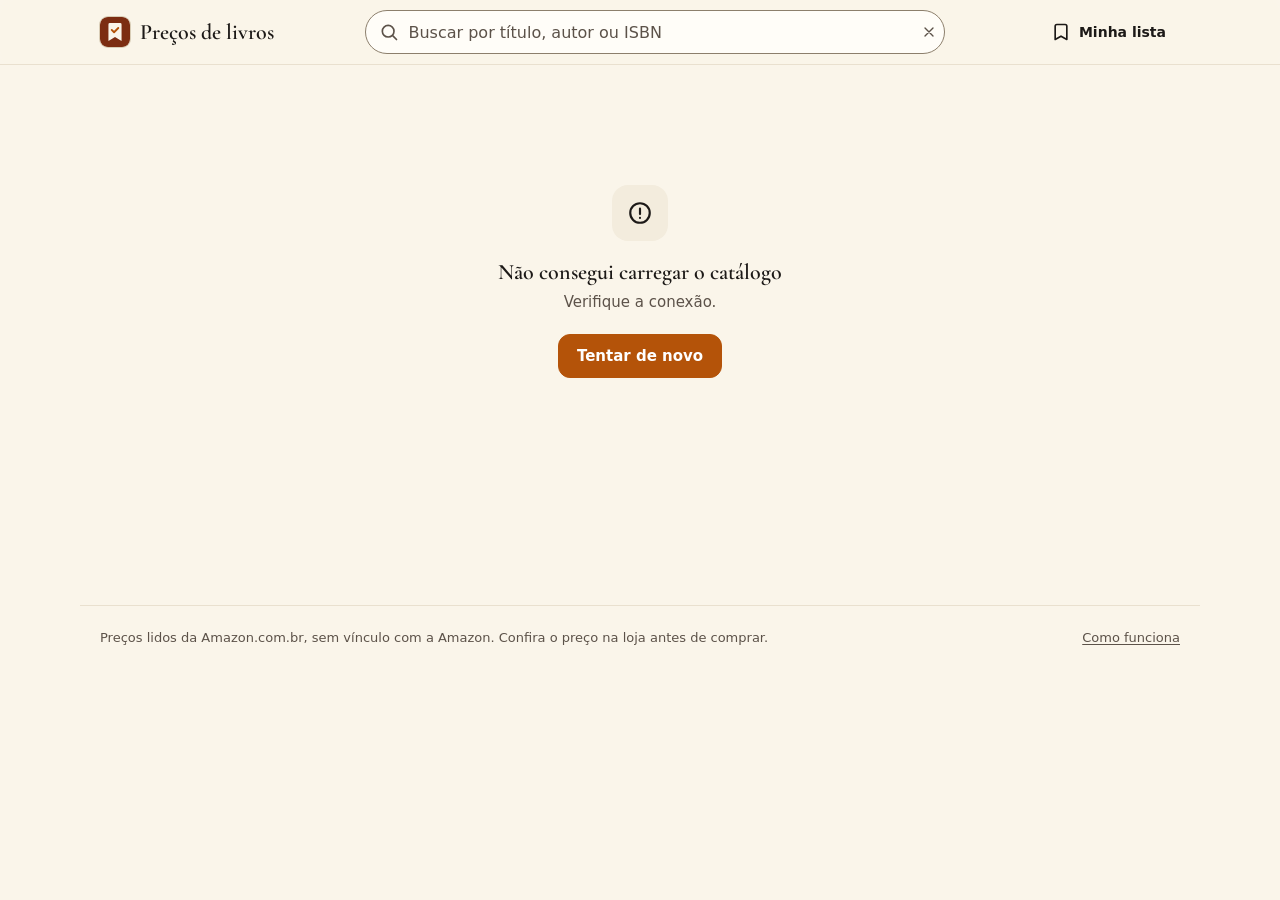
==== commit c09df59e: "Tema livraria: paleta papel/couro/âmbar, fontes Cormorant e Crimson no próprio site, ícone novo - to" ====
--- a/comparador/web/index.html
+++ b/comparador/web/index.html
@@ -4,12 +4,13 @@
 <meta name="viewport" content="width=device-width,initial-scale=1">
 <title>Preços de livros</title>
 <meta name="description" content="Histórico de preço dos livros mais vendidos da Amazon.com.br, lido todo dia: quanto um livro custa agora e quanto já custou.">
-<meta name="theme-color" content="#f6f5f1" media="(prefers-color-scheme: light)">
-<meta name="theme-color" content="#131210" media="(prefers-color-scheme: dark)">
+<meta name="theme-color" content="#faf5ea" media="(prefers-color-scheme: light)">
+<meta name="theme-color" content="#17130f" media="(prefers-color-scheme: dark)">
 <link rel="icon" href="icone.svg" type="image/svg+xml">
 <link rel="apple-touch-icon" href="icone-180.png">
 <link rel="manifest" href="manifest.json">
 <link rel="preconnect" href="https://m.media-amazon.com">
+<link rel="preload" href="cormorant-600.woff2" as="font" type="font/woff2" crossorigin>
 <link rel="stylesheet" href="estilo.css">
 <body>
 <a class="pular" href="#app">Pular para o conteúdo</a>
--- a/comparador/web/estilo.css
+++ b/comparador/web/estilo.css
@@ -1,26 +1,34 @@
 /* Preços de livros: estilo do app (index.html) e da página avulsa do `grafico` (livro.js).
- * Fontes do sistema (nada para baixar): serifa nos títulos, sem serifa no resto. */
+ * Tema "livraria": papel creme, marrom de capa e âmbar (ver design-system/precos-de-livros/MASTER.md).
+ * Fontes por papel: --display (Cormorant Garamond) só em títulos grandes; --serif (Crimson Pro) nos títulos de
+ * livro e no texto corrido; --f (do sistema) em controles, preços e números. As fontes ficam no próprio site
+ * (sem Google); na página avulsa do `grafico` (CSS embutido) elas não vêm e vale a pilha de serifas do sistema. */
+@font-face{font-family:"Cormorant Garamond";src:url(cormorant-600.woff2) format("woff2");font-weight:600;font-style:normal;font-display:swap}
+@font-face{font-family:"Crimson Pro";src:url(crimson-400.woff2) format("woff2");font-weight:400;font-style:normal;font-display:swap}
+@font-face{font-family:"Crimson Pro";src:url(crimson-400i.woff2) format("woff2");font-weight:400;font-style:italic;font-display:swap}
+@font-face{font-family:"Crimson Pro";src:url(crimson-600.woff2) format("woff2");font-weight:600 700;font-style:normal;font-display:swap}
 :root{
-  --bg:#f6f5f1;--sf:#fff;--sf2:#f0eee8;--sf3:#e8e5dd;--fg:#1a1916;--mu:#67635b;--mu2:#9b968c;--ln:#e7e4dd;--ln2:#d8d4ca;--ln3:#8a857b;
-  --ac:#2a4fd6;--acs:#eaeefc;--tinta:#1a1916;--tintaf:#fff;
-  --dn:#12754a;--dns:#e2f3e9;--up:#b4321f;--ups:#fbe8e4;--wr:#8f5a06;--wrs:#faefd8;
-  --med:#c26a05;--capa:#9b968c;--ev:#6d5ae61a;--evl:#5b45d6;
-  --hdr:rgba(246,245,241,.86);
-  --sh1:0 1px 2px rgba(26,25,22,.05),0 1px 3px rgba(26,25,22,.06);
-  --sh2:0 10px 30px rgba(26,25,22,.12),0 2px 8px rgba(26,25,22,.06);
-  --shc:0 1px 1px rgba(26,25,22,.08),0 6px 14px -6px rgba(26,25,22,.35);
+  --bg:#faf5ea;--sf:#fffdf8;--sf2:#f3ecdd;--sf3:#eae0cc;--fg:#1c1917;--mu:#5c5249;--mu2:#9a8e80;--ln:#e9e0cf;--ln2:#d9cdb6;--ln3:#8c7f6c;
+  --ac:#92400e;--acs:#f6e7d4;--tinta:#1c1917;--tintaf:#fffdf8;--pri:#b45309;--prif:#fff;
+  --dn:#146c43;--dns:#e1f0e5;--up:#a8321c;--ups:#f8e3dc;--wr:#3f5a86;--wrs:#e4eaf4;
+  --med:#2f6b7a;--capa:#9a8e80;--ev:#6d5ae61a;--evl:#5b45d6;
+  --hdr:rgba(250,245,234,.88);
+  --sh1:0 1px 2px rgba(60,40,20,.05),0 1px 3px rgba(60,40,20,.07);
+  --sh2:0 10px 30px rgba(60,40,20,.14),0 2px 8px rgba(60,40,20,.07);
+  --shc:0 1px 1px rgba(60,40,20,.1),0 6px 14px -6px rgba(60,40,20,.4);
   --r0:4px;--r1:8px;--r2:12px;--r3:16px;
   --fs-1:12px;--fs-2:13px;--fs-3:14px;--fs-4:15px;--fs-5:16px;--fs-6:18px;--fs-7:20px;--fs-8:22px;--fs-9:26px;--fs-10:30px;--fs-11:34px;--fs-12:40px;
   --f:system-ui,-apple-system,"Segoe UI",Roboto,"Helvetica Neue",Arial,"Noto Sans",sans-serif;
-  --serif:ui-serif,"Iowan Old Style","Charter","Bitstream Charter","Sitka Text",Cambria,Georgia,"Noto Serif","Droid Serif",serif;
+  --serif:"Crimson Pro",ui-serif,"Iowan Old Style","Charter","Bitstream Charter","Sitka Text",Cambria,Georgia,"Noto Serif","Droid Serif",serif;
+  --display:"Cormorant Garamond","Iowan Old Style",Garamond,"Sitka Text",Cambria,Georgia,"Noto Serif",serif;
   color-scheme:light dark;
 }
 @media(prefers-color-scheme:dark){:root{
-  --bg:#131210;--sf:#1c1b18;--sf2:#252420;--sf3:#2e2c28;--fg:#eeebe4;--mu:#a7a297;--mu2:#79756c;--ln:#2b2a26;--ln2:#3b3934;--ln3:#79756c;
-  --ac:#8ea4ff;--acs:#1d2542;--tinta:#eeebe4;--tintaf:#131210;
-  --dn:#5bd199;--dns:#132a1e;--up:#ff917e;--ups:#3b1a15;--wr:#f0c062;--wrs:#33280f;
-  --med:#f5a524;--capa:#79756c;--ev:#a593ff26;--evl:#bcadff;
-  --hdr:rgba(19,18,16,.84);
+  --bg:#17130f;--sf:#211b16;--sf2:#2b241d;--sf3:#362d25;--fg:#f2ebdd;--mu:#bfb2a0;--mu2:#85796a;--ln:#2e271f;--ln2:#40362c;--ln3:#85796a;
+  --ac:#f0b26b;--acs:#3a2715;--tinta:#f2ebdd;--tintaf:#17130f;--pri:#e8a04a;--prif:#1c1209;
+  --dn:#6fd3a0;--dns:#15291d;--up:#ff9b85;--ups:#3d1d16;--wr:#9db7e8;--wrs:#1c2638;
+  --med:#6fc3d2;--capa:#85796a;--ev:#a593ff26;--evl:#bcadff;
+  --hdr:rgba(23,19,15,.86);
   --sh1:0 1px 2px rgba(0,0,0,.4);--sh2:0 10px 30px rgba(0,0,0,.55);--shc:0 1px 1px rgba(0,0,0,.4),0 6px 14px -6px rgba(0,0,0,.8);
 }}
 
@@ -29,7 +37,8 @@
 body{margin:0;font:var(--fs-4)/1.5 var(--f);color:var(--fg);background:var(--bg);-webkit-font-smoothing:antialiased;text-rendering:optimizeLegibility}
 a{color:var(--ac);text-decoration:none}@media(hover:hover){a:hover{text-decoration:underline}}
 h1,h2,h3{line-height:1.2;margin:0;font-weight:600}
-h1,h2{font-family:var(--serif);letter-spacing:-.01em}
+h1,h2{font-family:var(--display);letter-spacing:0;font-synthesis:none}
+b,strong{font-weight:600}
 h1{font-size:var(--fs-10)}h2{font-size:var(--fs-8)}h3{font-size:var(--fs-4)}
 p{margin:0 0 .6em}
 button,input,select{font:inherit;color:inherit}
@@ -47,7 +56,7 @@
 /* ---------- cabeçalho ---------- */
 .hdr{position:sticky;top:0;z-index:20;background:var(--hdr);-webkit-backdrop-filter:saturate(160%) blur(14px);backdrop-filter:saturate(160%) blur(14px);border-bottom:1px solid var(--ln)}
 .hdr-in{max-width:1120px;margin:0 auto;padding:10px 20px;display:grid;grid-template-columns:auto 1fr auto;gap:12px 28px;align-items:center}
-.marca{display:flex;align-items:center;gap:10px;color:var(--fg);font:600 var(--fs-7)/1 var(--serif);letter-spacing:-.01em;white-space:nowrap}
+.marca{display:flex;align-items:center;gap:10px;color:var(--fg);font:600 var(--fs-8)/1 var(--display);white-space:nowrap}
 @media(hover:hover){.marca:hover{text-decoration:none}}.marca img{width:30px;height:30px;border-radius:var(--r1);box-shadow:0 0 0 1px var(--ln2)}
 .busca{position:relative;display:flex;align-items:center;max-width:580px;width:100%;justify-self:center}
 .busca svg{position:absolute;left:14px;color:var(--mu);pointer-events:none}
@@ -86,7 +95,7 @@
 /* ---------- botões, chips, abas ---------- */
 .btn{display:inline-flex;align-items:center;justify-content:center;gap:8px;height:44px;padding:0 18px;border-radius:var(--r2);border:1px solid var(--ln2);background:var(--sf);color:var(--fg);font-weight:600;font-size:var(--fs-4);cursor:pointer;white-space:nowrap;transition:background .15s,border-color .15s,transform .1s}
 @media(hover:hover){.btn:hover{background:var(--sf2);text-decoration:none}}.btn:active{transform:scale(.98)}
-.btn.pri{background:var(--tinta);border-color:var(--tinta);color:var(--tintaf)}@media(hover:hover){.btn.pri:hover{opacity:.9}}
+.btn.pri{background:var(--pri);border-color:var(--pri);color:var(--prif)}@media(hover:hover){.btn.pri:hover{opacity:.9}}
 .btn.sm{height:36px;padding:0 14px;font-size:var(--fs-3);border-radius:var(--r1)}
 .btn[aria-pressed=true]{background:var(--sf2);border-color:var(--fg)}
 .btn.gh{border-color:transparent;background:transparent;color:var(--ac)}@media(hover:hover){.btn.gh:hover{background:var(--acs)}}
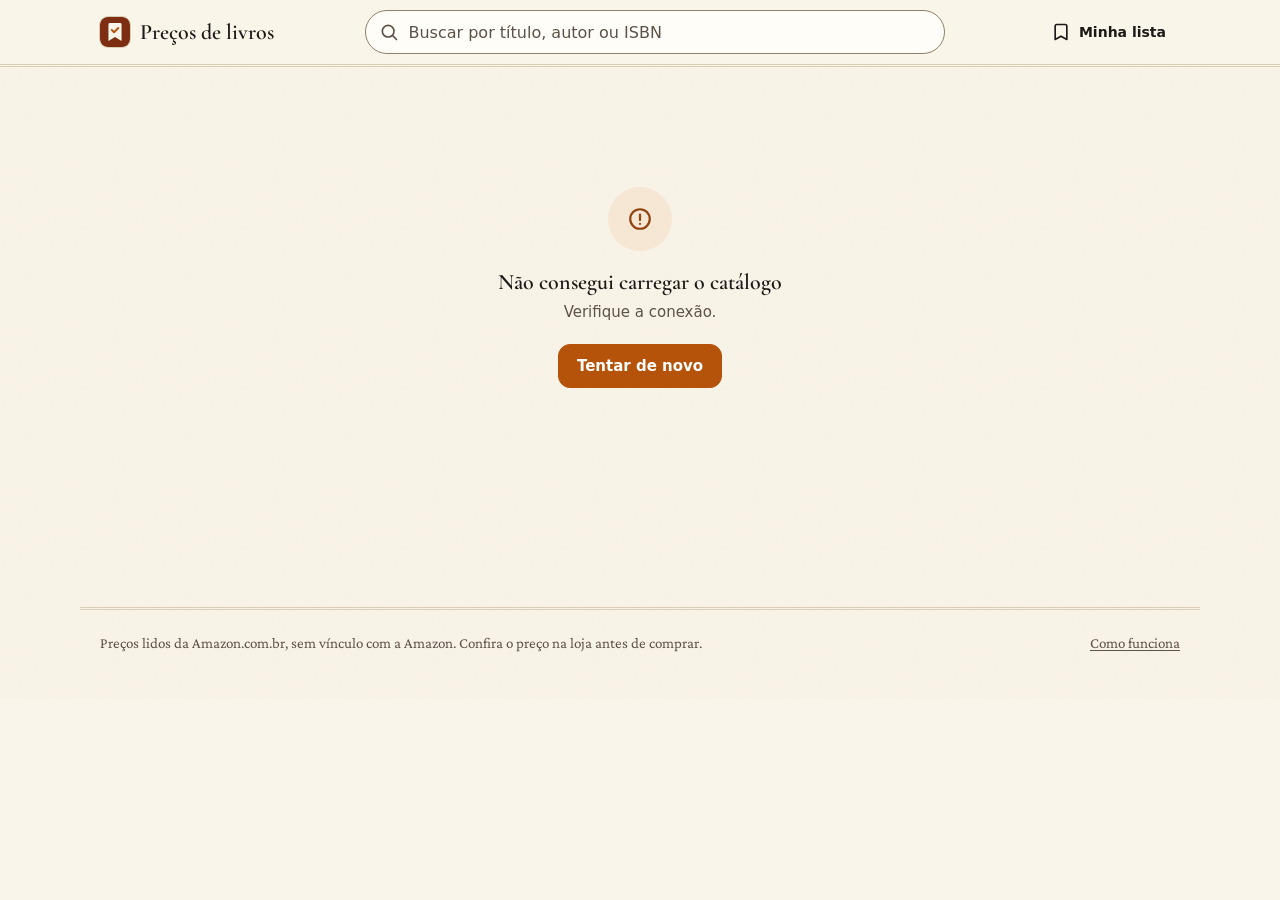
==== commit bd899fc3: "Ajustes finos da redesign skill: um acento só, grão de papel, cartões sem sombra, 404 e meta tags - " ====
--- a/comparador/web/index.html
+++ b/comparador/web/index.html
@@ -4,6 +4,12 @@
 <meta name="viewport" content="width=device-width,initial-scale=1">
 <title>Preços de livros</title>
 <meta name="description" content="Histórico de preço dos livros mais vendidos da Amazon.com.br, lido todo dia: quanto um livro custa agora e quanto já custou.">
+<meta property="og:type" content="website">
+<meta property="og:title" content="Preços de livros">
+<meta property="og:description" content="Histórico de preço dos livros mais vendidos da Amazon.com.br, lido todo dia: quanto um livro custa agora e quanto já custou.">
+<meta property="og:image" content="icone-512.png">
+<meta property="og:locale" content="pt_BR">
+<meta name="twitter:card" content="summary">
 <meta name="theme-color" content="#faf5ea" media="(prefers-color-scheme: light)">
 <meta name="theme-color" content="#17130f" media="(prefers-color-scheme: dark)">
 <link rel="icon" href="icone.svg" type="image/svg+xml">
--- a/comparador/web/estilo.css
+++ b/comparador/web/estilo.css
@@ -11,12 +11,13 @@
   --bg:#faf5ea;--sf:#fffdf8;--sf2:#f3ecdd;--sf3:#eae0cc;--fg:#1c1917;--mu:#5c5249;--mu2:#9a8e80;--ln:#e9e0cf;--ln2:#d9cdb6;--ln3:#8c7f6c;
   --ac:#92400e;--acs:#f6e7d4;--tinta:#1c1917;--tintaf:#fffdf8;--pri:#b45309;--prif:#fff;
   --dn:#146c43;--dns:#e1f0e5;--up:#a8321c;--ups:#f8e3dc;--wr:#3f5a86;--wrs:#e4eaf4;
-  --med:#2f6b7a;--capa:#9a8e80;--ev:#6d5ae61a;--evl:#5b45d6;
-  --hdr:rgba(250,245,234,.88);
+  --med:#2f6b7a;--capa:#9a8e80;--filete:rgba(232,196,128,.75);--ev:rgba(180,83,9,.1);--evl:#92400e;
+  --hdr:rgba(250,245,234,.88);--grao:.05;
   --sh1:0 1px 2px rgba(60,40,20,.05),0 1px 3px rgba(60,40,20,.07);
   --sh2:0 10px 30px rgba(60,40,20,.14),0 2px 8px rgba(60,40,20,.07);
   --shc:0 1px 1px rgba(60,40,20,.1),0 6px 14px -6px rgba(60,40,20,.4);
   --r0:4px;--r1:8px;--r2:12px;--r3:16px;
+  --zpapel:-1;--zacima:1;--ztip:2;--zhdr:20;--ztoast:50;--zpular:60;   /* camadas: grão do papel, sobre a linha, dica, cabeçalho, aviso, link de pular */
   --fs-1:12px;--fs-2:13px;--fs-3:14px;--fs-4:15px;--fs-5:16px;--fs-6:18px;--fs-7:20px;--fs-8:22px;--fs-9:26px;--fs-10:30px;--fs-11:34px;--fs-12:40px;
   --f:system-ui,-apple-system,"Segoe UI",Roboto,"Helvetica Neue",Arial,"Noto Sans",sans-serif;
   --serif:"Crimson Pro",ui-serif,"Iowan Old Style","Charter","Bitstream Charter","Sitka Text",Cambria,Georgia,"Noto Serif","Droid Serif",serif;
@@ -27,18 +28,23 @@
   --bg:#17130f;--sf:#211b16;--sf2:#2b241d;--sf3:#362d25;--fg:#f2ebdd;--mu:#bfb2a0;--mu2:#85796a;--ln:#2e271f;--ln2:#40362c;--ln3:#85796a;
   --ac:#f0b26b;--acs:#3a2715;--tinta:#f2ebdd;--tintaf:#17130f;--pri:#e8a04a;--prif:#1c1209;
   --dn:#6fd3a0;--dns:#15291d;--up:#ff9b85;--ups:#3d1d16;--wr:#9db7e8;--wrs:#1c2638;
-  --med:#6fc3d2;--capa:#85796a;--ev:#a593ff26;--evl:#bcadff;
-  --hdr:rgba(23,19,15,.86);
+  --med:#6fc3d2;--capa:#85796a;--filete:rgba(232,196,128,.6);--ev:rgba(232,160,74,.14);--evl:#f0b26b;
+  --hdr:rgba(23,19,15,.86);--grao:.07;
   --sh1:0 1px 2px rgba(0,0,0,.4);--sh2:0 10px 30px rgba(0,0,0,.55);--shc:0 1px 1px rgba(0,0,0,.4),0 6px 14px -6px rgba(0,0,0,.8);
 }}
 
 *,*::before,*::after{box-sizing:border-box}
 html{-webkit-text-size-adjust:100%;scroll-padding-top:120px}
-body{margin:0;font:var(--fs-4)/1.5 var(--f);color:var(--fg);background:var(--bg);-webkit-font-smoothing:antialiased;text-rendering:optimizeLegibility}
+@media(prefers-reduced-motion:no-preference){html{scroll-behavior:smooth}}
+body{position:relative;isolation:isolate;margin:0;font:var(--fs-4)/1.5 var(--f);color:var(--fg);background:var(--bg);-webkit-font-smoothing:antialiased;text-rendering:optimizeLegibility}
+/* grão de papel: ruído bem leve sobre o fundo (cobre o body inteiro, não intercepta clique); some no alto contraste e na impressão */
+body::before{content:"";position:absolute;inset:0;z-index:var(--zpapel);pointer-events:none;opacity:var(--grao);
+  background-image:url("data:image/svg+xml,%3Csvg xmlns='http://www.w3.org/2000/svg' width='160' height='160'%3E%3Cfilter id='n'%3E%3CfeTurbulence type='fractalNoise' baseFrequency='.9' numOctaves='2' stitchTiles='stitch'/%3E%3CfeColorMatrix values='0 0 0 0 .35 0 0 0 0 .25 0 0 0 0 .15 0 0 0 1 0'/%3E%3C/filter%3E%3Crect width='100%25' height='100%25' filter='url(%23n)'/%3E%3C/svg%3E")}
+@media print,(forced-colors:active){body::before{display:none}}
 a{color:var(--ac);text-decoration:none}@media(hover:hover){a:hover{text-decoration:underline}}
-h1,h2,h3{line-height:1.2;margin:0;font-weight:600}
+h1,h2,h3{line-height:1.2;margin:0;font-weight:600;text-wrap:balance}
+p,dd,li{text-wrap:pretty}
 h1,h2{font-family:var(--display);letter-spacing:0;font-synthesis:none}
-b,strong{font-weight:600}
 h1{font-size:var(--fs-10)}h2{font-size:var(--fs-8)}h3{font-size:var(--fs-4)}
 p{margin:0 0 .6em}
 button,input,select{font:inherit;color:inherit}
@@ -46,15 +52,15 @@
 .mu{color:var(--mu)}.sm{font-size:var(--fs-2)}.num{font-variant-numeric:tabular-nums}
 .vh{position:absolute!important;width:1px;height:1px;overflow:hidden;clip:rect(0 0 0 0);white-space:nowrap}
 /* link de pular: fora da tela até receber foco */
-.pular{position:absolute;left:12px;top:-80px;z-index:60;background:var(--tinta);color:var(--tintaf);padding:10px 16px;border-radius:var(--r2);font-weight:600}
+.pular{position:absolute;left:12px;top:-80px;z-index:var(--zpular);background:var(--tinta);color:var(--tintaf);padding:10px 16px;border-radius:var(--r2);font-weight:600}
 .pular:focus{top:12px}
 /* o título que recebe o foco numa troca de tela (e o #app) não precisa de anel: não é um controle */
-#app:focus,h1[tabindex="-1"]:focus{outline:none}
+#app:focus,h1[tabindex="-1"]:focus,h2[tabindex="-1"]:focus,[data-foco]:focus{outline:none}
 svg.i{width:20px;height:20px;flex:none;fill:none;stroke:currentColor;stroke-width:2;stroke-linecap:round;stroke-linejoin:round}
 svg.i.s{width:16px;height:16px}
 
 /* ---------- cabeçalho ---------- */
-.hdr{position:sticky;top:0;z-index:20;background:var(--hdr);-webkit-backdrop-filter:saturate(160%) blur(14px);backdrop-filter:saturate(160%) blur(14px);border-bottom:1px solid var(--ln)}
+.hdr{position:sticky;top:0;z-index:var(--zhdr);background:var(--hdr);-webkit-backdrop-filter:saturate(160%) blur(14px);backdrop-filter:saturate(160%) blur(14px);border-bottom:3px double var(--ln2)}
 .hdr-in{max-width:1120px;margin:0 auto;padding:10px 20px;display:grid;grid-template-columns:auto 1fr auto;gap:12px 28px;align-items:center}
 .marca{display:flex;align-items:center;gap:10px;color:var(--fg);font:600 var(--fs-8)/1 var(--display);white-space:nowrap}
 @media(hover:hover){.marca:hover{text-decoration:none}}.marca img{width:30px;height:30px;border-radius:var(--r1);box-shadow:0 0 0 1px var(--ln2)}
@@ -65,10 +71,11 @@
 .busca input::-webkit-search-cancel-button{display:none}
 .busca input:focus{border-color:var(--ac);box-shadow:0 0 0 4px var(--acs)}
 .busca .limpa{position:absolute;right:6px;width:32px;height:32px;border:0;border-radius:50%;background:transparent;color:var(--mu);display:grid;place-items:center;cursor:pointer}
+.busca .limpa[hidden]{display:none}
 @media(hover:hover){.busca .limpa:hover{background:var(--sf2)}}
 .hdr-lista{display:flex;align-items:center;gap:8px;height:40px;padding:0 14px;border-radius:999px;color:var(--fg);font-weight:600;font-size:var(--fs-3);white-space:nowrap}
 @media(hover:hover){.hdr-lista:hover{background:var(--sf2);text-decoration:none}}.hdr-lista[aria-current=page]{background:var(--sf3)}
-.badge{min-width:20px;height:20px;padding:0 6px;border-radius:999px;background:var(--tinta);color:var(--tintaf);font-size:var(--fs-1);font-weight:700;display:inline-grid;place-items:center;font-variant-numeric:tabular-nums}
+.badge{min-width:20px;height:20px;padding:0 6px;border-radius:999px;background:var(--ac);color:var(--sf);font-size:var(--fs-1);font-weight:700;display:inline-grid;place-items:center;font-variant-numeric:tabular-nums}
 .badge:empty{display:none}
 @media(max-width:719px){
   .hdr-in{grid-template-columns:1fr auto;padding:8px 16px 10px;gap:8px}
@@ -81,13 +88,14 @@
 .pg{max-width:1120px;margin:0 auto;padding:24px 20px 56px;min-height:60vh}
 @media(max-width:719px){.pg{padding:18px 16px 48px}}
 .sec{margin:36px 0}.sec:first-child{margin-top:4px}
-.sec-h{display:flex;align-items:baseline;justify-content:space-between;gap:12px;margin-bottom:14px}
+.sec-h{display:flex;align-items:baseline;justify-content:space-between;gap:12px;margin-bottom:16px;padding-bottom:8px;border-bottom:1px solid var(--ln2)}
+.sec-h h2{font-size:var(--fs-8)}
 .sec-h h2{margin-right:auto}
 .sec-h a,.sec-h button.lnk{font-size:var(--fs-3);font-weight:600;white-space:nowrap}
-.card{background:var(--sf);border:1px solid var(--ln);border-radius:var(--r3);box-shadow:var(--sh1)}
+.card{background:var(--sf);border:1px solid var(--ln);border-radius:var(--r3)}
 .pad{padding:18px}
 @media(min-width:720px){.pad{padding:22px 26px}}
-footer.rod{max-width:1120px;margin:0 auto;padding:22px 20px 44px;color:var(--mu);font-size:var(--fs-2);border-top:1px solid var(--ln);display:flex;flex-wrap:wrap;gap:6px 20px;justify-content:space-between}
+footer.rod{max-width:1120px;margin:0 auto;padding:22px 20px 44px;color:var(--mu);font:var(--fs-4)/1.5 var(--serif);border-top:3px double var(--ln2);display:flex;flex-wrap:wrap;gap:6px 20px;justify-content:space-between}
 footer.rod a{color:var(--mu);text-decoration:underline;text-underline-offset:2px}
 .aviso{background:var(--wrs);color:var(--wr);padding:10px 14px;border-radius:var(--r2);font-weight:600;margin:0 0 16px}
 .lnk{border:0;background:none;padding:0;color:var(--ac);cursor:pointer}@media(hover:hover){.lnk:hover{text-decoration:underline}}
@@ -95,7 +103,7 @@
 /* ---------- botões, chips, abas ---------- */
 .btn{display:inline-flex;align-items:center;justify-content:center;gap:8px;height:44px;padding:0 18px;border-radius:var(--r2);border:1px solid var(--ln2);background:var(--sf);color:var(--fg);font-weight:600;font-size:var(--fs-4);cursor:pointer;white-space:nowrap;transition:background .15s,border-color .15s,transform .1s}
 @media(hover:hover){.btn:hover{background:var(--sf2);text-decoration:none}}.btn:active{transform:scale(.98)}
-.btn.pri{background:var(--pri);border-color:var(--pri);color:var(--prif)}@media(hover:hover){.btn.pri:hover{opacity:.9}}
+.btn.pri{background:var(--pri);border-color:var(--pri);color:var(--prif)}@media(hover:hover){.btn.pri:hover{filter:brightness(.92)}}
 .btn.sm{height:36px;padding:0 14px;font-size:var(--fs-3);border-radius:var(--r1)}
 .btn[aria-pressed=true]{background:var(--sf2);border-color:var(--fg)}
 .btn.gh{border-color:transparent;background:transparent;color:var(--ac)}@media(hover:hover){.btn.gh:hover{background:var(--acs)}}
@@ -103,11 +111,12 @@
 @media(hover:hover){.ib:hover{background:var(--sf2);color:var(--fg)}}
 .chips{display:flex;gap:8px;overflow-x:auto;scrollbar-width:none;padding:2px;margin:-2px}
 .chips::-webkit-scrollbar{display:none}
-.chip{flex:none;display:inline-flex;transition:border-color .15s,transform .1s;align-items:center;gap:6px;height:36px;padding:0 14px;border-radius:999px;border:1px solid var(--ln2);background:var(--sf);font-size:var(--fs-3);font-weight:500;cursor:pointer;white-space:nowrap}
-@media(hover:hover){.chip:hover{border-color:var(--mu2)}}
-.chip[aria-pressed=true]{background:var(--tinta);border-color:var(--tinta);color:var(--tintaf)}
+.chips.mb{margin-bottom:16px}
+.chip{flex:none;display:inline-flex;transition:border-color .15s,transform .1s;align-items:center;gap:6px;height:36px;padding:0 14px;border-radius:999px;border:1px solid var(--ln3);background:var(--sf);font-size:var(--fs-3);font-weight:500;cursor:pointer;white-space:nowrap}
+@media(hover:hover){.chip:hover{border-color:var(--mu)}}
+.chip[aria-pressed=true]{background:var(--ac);border-color:var(--ac);color:var(--sf)}
 .chip:active,.leg button:active{transform:scale(.98)}.ib:active{background:var(--sf3)}.seg button:active:not([aria-pressed=true]){background:var(--sf3)}
-.chip .n{color:var(--mu);font-size:var(--fs-1);font-variant-numeric:tabular-nums}.chip[aria-pressed=true] .n{color:inherit;opacity:.7}
+.chip .n{color:var(--mu);font-size:var(--fs-1);font-variant-numeric:tabular-nums}.chip[aria-pressed=true] .n{color:inherit}
 .sep{flex:none;width:1px;background:var(--ln2);margin:6px 2px}
 .seg{display:inline-flex;background:var(--sf2);border-radius:var(--r2);padding:3px;gap:2px;max-width:100%;overflow-x:auto;scrollbar-width:none}
 .seg::-webkit-scrollbar{display:none}
@@ -122,19 +131,22 @@
 .pill{display:inline-flex;align-items:center;gap:4px;height:22px;padding:0 8px;border-radius:999px;font-size:var(--fs-1);font-weight:600;white-space:nowrap;background:var(--sf2);color:var(--mu);font-variant-numeric:tabular-nums}
 .pill.dn{background:var(--dns);color:var(--dn)}.pill.up{background:var(--ups);color:var(--up)}.pill.wr{background:var(--wrs);color:var(--wr)}
 .tag{display:inline-block;font-size:var(--fs-1);font-weight:600;letter-spacing:.02em;text-transform:uppercase;color:var(--mu);border:1px solid var(--ln2);border-radius:var(--r0);padding:0 5px;line-height:17px;vertical-align:1px}
-.nota{display:inline-flex;align-items:center;gap:4px;white-space:nowrap}.nota svg{width:14px;height:14px;fill:var(--med);stroke:none}
+.nota{display:inline-flex;align-items:center;gap:4px;white-space:nowrap}.nota svg{width:14px;height:14px;fill:var(--pri);stroke:none}
 
 /* ---------- capas ---------- */
 /* A moldura tem a proporção de um livro (2:3); a capa fica inteira dentro, apoiada embaixo, como numa estante. */
 .cv{position:relative;flex:none;width:64px;aspect-ratio:2/3;display:flex;align-items:flex-end;justify-content:center}
 .cv img{display:block;max-width:100%;max-height:100%;width:auto;height:auto;border-radius:var(--r0);box-shadow:var(--shc);background:var(--sf2)}
 .cv.ph{align-items:stretch;flex-direction:column;justify-content:space-between;padding:8px 7px;border-radius:var(--r0);color:#fff;box-shadow:var(--shc);
-  background:linear-gradient(165deg,hsl(var(--h) 28% 42%),hsl(calc(var(--h) + 25) 32% 26%))}
+  background:linear-gradient(165deg,hsl(var(--h) 34% 36%),hsl(calc(var(--h) + 8) 40% 22%))}
 /* o texto da capa de substituição é proporcional à capa (9px aqui, 7px na variante .cv.p): fora da escala de propósito */
-.cv.ph span{font:600 9px/1.2 var(--serif);display:-webkit-box;-webkit-line-clamp:5;-webkit-box-orient:vertical;overflow:hidden;overflow-wrap:anywhere}
-.cv.ph::after{content:"";height:1px;width:36%;background:rgba(255,255,255,.55)}
+.cv.ph span{font:600 9px/1.2 var(--serif);display:-webkit-box;-webkit-line-clamp:5;-webkit-box-orient:vertical;overflow:hidden;overflow-wrap:anywhere;hyphens:auto}
+.cv.ph::after{content:"";height:2px;width:36%;background:var(--filete)}
 .cv.g{width:100%;max-width:260px}.cv.g img{border-radius:var(--r0)}.cv.g.ph{padding:20px 18px}.cv.g.ph span{font-size:var(--fs-7);-webkit-line-clamp:7}
-.cv.p{width:44px}.cv.p.ph{padding:5px 4px}.cv.p.ph span{font-size:7px}
+/* no celular a capa grande tem 108px: título menor, para não partir palavra no meio */
+@media(max-width:899px){.cv.g.ph{padding:12px 10px}.cv.g.ph span{font-size:var(--fs-3);-webkit-line-clamp:6}}
+/* capa pequena (lista): o título não caberia legível; vai só a inicial */
+.cv.p{width:44px}.cv.p.ph{padding:5px 4px;align-items:center}.cv.p.ph span{display:none}.cv.p.ph::before{content:attr(data-i);font:600 var(--fs-7)/1 var(--display);margin-top:4px}
 .cv.m{width:100%}.cv.m.ph{padding:12px 10px}.cv.m.ph span{font-size:var(--fs-2);-webkit-line-clamp:6}
 
 /* ---------- estante (fileira de capas) e grade ---------- */
@@ -148,11 +160,11 @@
 .cartao{display:flex;flex-direction:column;gap:4px;color:var(--fg);scroll-snap-align:start;min-width:0}
 @media(hover:hover){.cartao:hover{text-decoration:none}.cartao:hover .t{text-decoration:underline}}
 .cartao .cv{margin-bottom:6px}
-.cartao .t{font:600 var(--fs-3)/1.3 var(--serif);display:-webkit-box;-webkit-line-clamp:2;-webkit-box-orient:vertical;overflow:hidden}
+.cartao .t{font:600 var(--fs-4)/1.25 var(--serif);display:-webkit-box;-webkit-line-clamp:2;-webkit-box-orient:vertical;overflow:hidden}
 .cartao .a{font-size:var(--fs-2);color:var(--mu);white-space:nowrap;overflow:hidden;text-overflow:ellipsis}
 .cartao .p{display:flex;align-items:baseline;flex-wrap:wrap;gap:0 6px;font-variant-numeric:tabular-nums}
 .cartao .p b{font-size:var(--fs-4)}.cartao .p s{font-size:var(--fs-1);color:var(--mu)}
-.cartao .selo{position:absolute;bottom:6px;left:6px;z-index:1}
+.cartao .selo{position:absolute;bottom:6px;left:6px;z-index:var(--zacima)}
 .cartao .selo.pill{box-shadow:0 1px 3px rgba(0,0,0,.18)}
 
 /* ---------- linhas de livro (busca, lista) ---------- */
@@ -163,7 +175,7 @@
 @media(hover:hover){div.row:has(.esticar:hover){border-color:var(--ln2);box-shadow:var(--sh1)}}
 @supports selector(:has(*)){div.row:has(.esticar:focus-visible){outline:2px solid var(--ac);outline-offset:2px}.row .esticar:focus-visible{outline:none}}
 .row .bd{flex:1;min-width:0;display:flex;flex-direction:column;gap:2px}
-.row .tt{font:600 var(--fs-5)/1.3 var(--serif);display:-webkit-box;-webkit-line-clamp:2;-webkit-box-orient:vertical;overflow:hidden}
+.row .tt{font:600 var(--fs-6)/1.25 var(--serif);display:-webkit-box;-webkit-line-clamp:2;-webkit-box-orient:vertical;overflow:hidden}
 .row .sub{font-size:var(--fs-2);color:var(--mu);white-space:nowrap;overflow:hidden;text-overflow:ellipsis}
 .row .pr{display:flex;flex-wrap:wrap;align-items:center;gap:4px 8px;margin-top:6px}
 .row .pr b{font-size:var(--fs-6);font-weight:700;font-variant-numeric:tabular-nums;letter-spacing:-.01em}
@@ -179,10 +191,11 @@
 .spark{width:96px;height:32px;display:block}
 .spark path{fill:none;stroke:var(--ac);stroke-width:1.6;stroke-linejoin:round}
 @media(max-width:519px){.row .lado .spark{display:none}.row{gap:14px;padding:12px 14px}}
+.res{margin-top:10px}
 .mais{display:flex;justify-content:center;padding:18px}
 
 /* ---------- busca ---------- */
-.ferr{display:flex;flex-direction:column;gap:12px;margin-bottom:16px}
+.ferr{display:flex;flex-direction:column;gap:12px;margin-bottom:16px;padding:14px;background:var(--sf);border:1px solid var(--ln);border-radius:var(--r3)}
 .ferr .l2{display:flex;align-items:center;justify-content:space-between;gap:12px;flex-wrap:wrap}
 .faixa-preco{display:flex;align-items:center;gap:8px;flex-wrap:wrap}
 .faixa-preco input::-webkit-inner-spin-button,.faixa-preco input::-webkit-outer-spin-button{-webkit-appearance:none;margin:0}
@@ -201,18 +214,20 @@
 
 /* ---------- início ---------- */
 .boas{padding:8px 0 0}
-.boas h1{font-size:var(--fs-11);line-height:1.1;max-width:720px}
-.boas p{color:var(--mu);margin:10px 0 0;font-size:var(--fs-5)}
+.boas .sobre-t{font-size:var(--fs-1);font-weight:700;letter-spacing:.08em;text-transform:uppercase;color:var(--mu);margin:0 0 10px}
+.boas h1{font-size:var(--fs-12);line-height:1.05;max-width:720px}
+.boas p{color:var(--mu);margin:12px 0 0;font:var(--fs-6)/1.45 var(--serif);max-width:60ch}
 @media(max-width:519px){.boas h1{font-size:var(--fs-9)}.boas p{font-size:var(--fs-4)}}
-.prox{display:flex;gap:14px;align-items:center;padding:14px 16px}
+.prox{display:flex;gap:14px;align-items:center;padding:14px 16px;border-left:4px solid var(--pri)}
 .prox .dia{flex:none;width:52px;height:56px;border-radius:var(--r2);background:var(--sf2);display:flex;flex-direction:column;align-items:center;justify-content:center;line-height:1}
 .prox .dia b{font:600 var(--fs-8)/1 var(--serif)}.prox .dia small{font-size:var(--fs-1);font-weight:700;text-transform:uppercase;margin-top:4px;color:var(--mu)}
 .prox h2{font:600 var(--fs-5)/1.2 var(--f);letter-spacing:0}.prox p{margin:2px 0 0;font-size:var(--fs-3);color:var(--mu)}
 
 .gens{display:flex;flex-wrap:wrap;gap:8px}
-.gens a{display:inline-flex;align-items:baseline;gap:8px;padding:9px 14px;border:1px solid var(--ln);border-radius:var(--r2);background:var(--sf);color:var(--fg);font-size:var(--fs-3);font-weight:500}
+/* gêneros como lombadas: filete de cor à esquerda */
+.gens a{display:inline-flex;align-items:baseline;gap:8px;padding:9px 14px;border:1px solid var(--ln);border-left:4px solid var(--ac);border-radius:var(--r1);background:var(--sf);color:var(--fg);font:600 var(--fs-5)/1.2 var(--serif)}
 @media(hover:hover){.gens a:hover{border-color:var(--ln2);text-decoration:none;box-shadow:var(--sh1)}}
-.gens span{color:var(--mu);font-size:var(--fs-1);font-variant-numeric:tabular-nums}
+.gens span{color:var(--mu);font:500 var(--fs-1)/1 var(--f);font-variant-numeric:tabular-nums}
 
 /* ---------- página do livro ---------- */
 .voltar{display:inline-flex;align-items:center;gap:6px;color:var(--mu);font-weight:600;font-size:var(--fs-3);margin:-6px 0 14px -6px;padding:6px 10px 6px 4px;border-radius:var(--r1);background:none;border:0;cursor:pointer}
@@ -231,14 +246,14 @@
   .l-lado .acoes{flex-direction:column}.l-lado .acoes .btn{width:100%}
 }
 .l-cab h1{font-size:var(--fs-11);line-height:1.12}
-.l-cab .aut{font-size:var(--fs-6);color:var(--fg);margin:8px 0 0}
+.l-cab .aut{font:italic 400 var(--fs-7)/1.3 var(--serif);color:var(--fg);margin:8px 0 0}
 .l-cab .det{display:flex;flex-wrap:wrap;gap:2px 14px;font-size:var(--fs-3);color:var(--mu);margin:10px 0 0}
 .l-cab .aut a{color:inherit;text-decoration:underline;text-decoration-color:var(--ln2);text-underline-offset:3px}
 @media(hover:hover){.l-cab .aut a:hover{text-decoration-color:currentColor}}
 .l-gens{display:flex;flex-wrap:wrap;gap:6px;margin:12px 0 0}
 .l-gens a{font-size:var(--fs-2);font-weight:500;color:var(--mu);padding:3px 10px;border:1px solid var(--ln2);border-radius:999px}
 @media(hover:hover){.l-gens a:hover{color:var(--fg);border-color:var(--mu2);text-decoration:none}}
-@media(max-width:899px){.l-cab h1{font-size:var(--fs-8)}.l-cab .aut{font-size:var(--fs-4);margin-top:6px}.l-cab .det{font-size:var(--fs-2);margin-top:6px}}
+@media(max-width:899px){.l-cab h1{font-size:var(--fs-8)}.l-cab .aut{font-size:var(--fs-6);margin-top:6px}.l-cab .det{font-size:var(--fs-2);margin-top:6px}}
 .fmts{display:flex;gap:8px;flex-wrap:wrap}
 @media(min-width:900px){.fmts{margin-top:24px}}
 .fmt{display:flex;flex-direction:column;align-items:flex-start;gap:1px;min-width:118px;padding:9px 14px;border:1px solid var(--ln2);border-radius:var(--r2);background:var(--sf);cursor:pointer;text-align:left;color:var(--fg)}
@@ -262,7 +277,7 @@
 @media(min-width:900px){.l-resto>.sec:first-child{margin-top:32px}}
 
 .graf-h{display:flex;align-items:center;justify-content:space-between;gap:12px;flex-wrap:wrap;margin-bottom:10px}
-.graf-h h2{font-size:var(--fs-7)}
+.graf-h h2,.card h2.t2{font-size:var(--fs-8)}.card h2.t2{margin-bottom:10px}
 .graf{position:relative;margin:0 -4px;touch-action:pan-y;user-select:none;-webkit-user-select:none}
 .graf svg{display:block;width:100%;overflow:visible}
 .graf text{fill:var(--mu);font-size:var(--fs-1);font-variant-numeric:tabular-nums}
@@ -276,7 +291,7 @@
 .graf .pe{fill:var(--sf);stroke:var(--evl);stroke-width:2.5}
 .graf .cur{stroke:var(--mu2);stroke-width:1;stroke-dasharray:3 3}
 .graf .curp{fill:var(--ac);stroke:var(--sf);stroke-width:2.5}
-.tip{position:absolute;top:0;pointer-events:none;background:var(--tinta);color:var(--tintaf);border-radius:var(--r1);padding:6px 10px;font-size:var(--fs-2);line-height:1.35;white-space:nowrap;box-shadow:var(--sh2);transform:translateX(-50%);font-variant-numeric:tabular-nums;z-index:2}
+.tip{position:absolute;top:0;pointer-events:none;background:var(--tinta);color:var(--tintaf);border-radius:var(--r1);padding:6px 10px;font-size:var(--fs-2);line-height:1.35;white-space:nowrap;box-shadow:var(--sh2);transform:translateX(-50%);font-variant-numeric:tabular-nums;z-index:var(--ztip)}
 .tip b{font-size:var(--fs-3)}
 .tip[hidden]{display:none}
 .leg{display:flex;flex-wrap:wrap;gap:6px 8px;margin-top:10px}
@@ -307,13 +322,14 @@
 /* ---------- lista ---------- */
 .lista-h{display:flex;align-items:flex-end;justify-content:space-between;gap:12px 16px;flex-wrap:wrap;margin-bottom:18px}
 .lista-h h1{font-size:var(--fs-10)}
+.lista-h .sub{margin:4px 0 0}
 .lista-h .ctl{display:flex;gap:8px;align-items:center;flex-wrap:wrap}
 /* Com 16px, "Adicionados por último" mede ~174px; com a seta e a margem, o select pede 230px. Sem essa largura ao lado, o botão desce para a linha de baixo. */
 @media(max-width:599px){.lista-h>*{width:100%}.lista-h h1{font-size:var(--fs-9)}.lista-h .ctl .sel{flex:1 1 230px}.lista-h .ctl .btn{flex:1 1 auto}.lista-h .ctl .sel select{width:100%}}
 .lista-h .ctl .btn{height:36px}
-.resumo{display:flex;gap:8px;align-items:center;flex-wrap:wrap;margin-bottom:14px;font-size:var(--fs-3)}
-.rm{position:relative;z-index:1}
-.alvo{position:relative;z-index:1;display:flex;flex-wrap:wrap;align-items:center;gap:4px 10px;margin-top:6px;font-size:var(--fs-2)}
+.resumo{display:flex;gap:8px;align-items:center;flex-wrap:wrap;margin-bottom:14px;font-size:var(--fs-3);padding:12px 16px;background:var(--sf2);border-radius:var(--r2)}
+.rm{position:relative;z-index:var(--zacima)}
+.alvo{position:relative;z-index:var(--zacima);display:flex;flex-wrap:wrap;align-items:center;gap:4px 10px;margin-top:6px;font-size:var(--fs-2)}
 .alvo .lnk{font-size:var(--fs-2);font-weight:600}
 .alvo-f{display:flex;gap:6px;align-items:center;flex-wrap:wrap}
 .alvo-f input{width:110px;height:36px;padding:0 10px;border:1px solid var(--ln3);border-radius:var(--r1);background:var(--sf);font-size:var(--fs-5);-moz-appearance:textfield}
@@ -321,26 +337,30 @@
 .alvo-f input[aria-invalid=true]{border-color:var(--up)}
 .erro-campo{flex-basis:100%;margin:0;color:var(--up);font-size:var(--fs-2);font-weight:600}
 .vazio{text-align:center;padding:56px 20px}
-.vazio .ic{width:56px;height:56px;border-radius:var(--r3);background:var(--sf2);color:var(--fg);display:grid;place-items:center;margin:0 auto 18px}
+.vazio .ic{width:64px;height:64px;border-radius:50%;background:var(--acs);color:var(--ac);display:grid;place-items:center;margin:0 auto 18px}
 .vazio .ic svg{width:26px;height:26px}
 .vazio h1,.vazio h2{font-size:var(--fs-8);margin-bottom:6px}.vazio p{color:var(--mu);max-width:420px;margin:0 auto 20px}
 
 /* ---------- sobre ---------- */
 .prosa{max-width:680px}
-.prosa h1{font-size:var(--fs-11)}
-.prosa h2{font-size:var(--fs-7);margin:30px 0 8px}.prosa p,.prosa li,.prosa dd{font-size:var(--fs-5);line-height:1.6}
-.prosa dl{margin:0}.prosa dt{font-weight:600;margin-top:12px}.prosa dd{margin:2px 0 0;color:var(--mu)}
+.prosa .lead{font-size:var(--fs-6);margin-top:10px}
+.prosa h1{font-size:var(--fs-12)}
+@media(max-width:519px){.prosa h1{font-size:var(--fs-9)}}
+.prosa h2{font-size:var(--fs-9);margin:34px 0 8px;padding-bottom:6px;border-bottom:1px solid var(--ln2)}.prosa p,.prosa li,.prosa dd{font:var(--fs-6)/1.6 var(--serif)}
+.prosa dl{margin:0}.prosa dt{font-weight:700;margin-top:14px;font-size:var(--fs-4);color:var(--fg)}.prosa dd{margin:2px 0 0;color:var(--mu)}
 .prosa ul{padding-left:18px}.prosa li{margin:4px 0}
 
 /* ---------- avisos rápidos e carregamento ---------- */
-.toast{position:fixed;left:50%;bottom:24px;transform:translate(-50%,20px);opacity:0;background:var(--tinta);color:var(--tintaf);padding:12px 16px;border-radius:var(--r2);box-shadow:var(--sh2);display:flex;align-items:center;gap:16px;font-size:var(--fs-3);z-index:50;transition:opacity .2s,transform .2s;max-width:calc(100% - 32px);pointer-events:none}
+.toast{position:fixed;left:50%;bottom:24px;transform:translate(-50%,20px);opacity:0;background:var(--tinta);color:var(--tintaf);padding:12px 16px;border-radius:var(--r2);box-shadow:var(--sh2);display:flex;align-items:center;gap:16px;font-size:var(--fs-3);z-index:var(--ztoast);transition:opacity .2s,transform .2s;max-width:calc(100% - 32px);pointer-events:none}
 .toast.on{opacity:1;transform:translate(-50%,0);pointer-events:auto}
+.toast .atalho{font:600 var(--fs-1)/1 var(--f);opacity:.75;margin-left:6px;padding:2px 5px;border:1px solid currentColor;border-radius:var(--r0)}
 .toast button{border:0;background:none;color:inherit;font-weight:700;cursor:pointer;padding:4px;text-decoration:underline;text-underline-offset:3px}
 .sk{background:linear-gradient(90deg,var(--sf2) 25%,var(--sf3) 50%,var(--sf2) 75%);background-size:200% 100%;animation:sk 1.2s infinite linear;border-radius:var(--r1)}
 @keyframes sk{to{background-position:-200% 0}}
 .sk-row{display:flex;gap:16px;padding:14px 16px;background:var(--sf);border:1px solid var(--ln);border-radius:var(--r3)}
 .sk-row .cv{background:var(--sf2);border-radius:var(--r0)}
 .sk-row .l{height:12px;margin:6px 0}
+.sk-corpo{flex:1}
 .esq{display:grid;gap:10px}
 .erro{text-align:center;padding:40px 16px}
 /* ---------- telas de toque: alvos de pelo menos 40px (44px nos campos e botões de ícone) ---------- */
@@ -364,5 +384,6 @@
 /* ---------- página avulsa do `grafico` (sem o app em volta) ---------- */
 body.avulsa{max-width:960px;margin:0 auto;padding:20px 16px}
 body.avulsa .compra{margin-top:18px}
+body.avulsa .sec h1+.mu{margin-top:6px}
 .poucos{display:flex;gap:12px;align-items:flex-start;background:var(--sf2);border-radius:var(--r2);padding:14px 16px;color:var(--mu);font-size:var(--fs-3);margin-top:4px}
 .poucos svg{color:var(--fg);margin-top:1px}.poucos p{margin:0}
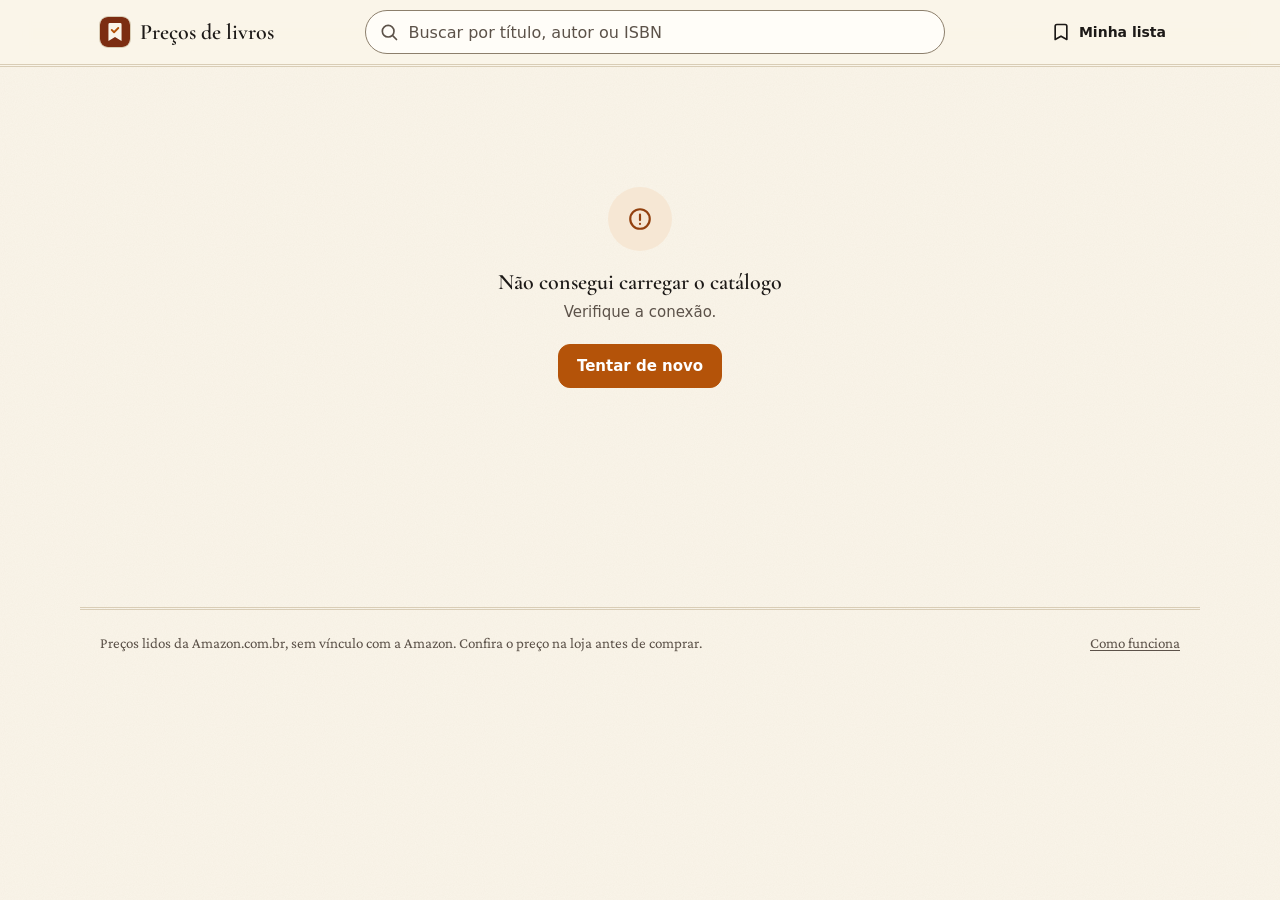
==== commit d5567020: "Correções da verificação: grão fixo na janela, og:image fora, rolagem instantânea segura - grão de p" ====
--- a/comparador/web/index.html
+++ b/comparador/web/index.html
@@ -7,7 +7,6 @@
 <meta property="og:type" content="website">
 <meta property="og:title" content="Preços de livros">
 <meta property="og:description" content="Histórico de preço dos livros mais vendidos da Amazon.com.br, lido todo dia: quanto um livro custa agora e quanto já custou.">
-<meta property="og:image" content="icone-512.png">
 <meta property="og:locale" content="pt_BR">
 <meta name="twitter:card" content="summary">
 <meta name="theme-color" content="#faf5ea" media="(prefers-color-scheme: light)">
--- a/comparador/web/estilo.css
+++ b/comparador/web/estilo.css
@@ -37,8 +37,8 @@
 html{-webkit-text-size-adjust:100%;scroll-padding-top:120px}
 @media(prefers-reduced-motion:no-preference){html{scroll-behavior:smooth}}
 body{position:relative;isolation:isolate;margin:0;font:var(--fs-4)/1.5 var(--f);color:var(--fg);background:var(--bg);-webkit-font-smoothing:antialiased;text-rendering:optimizeLegibility}
-/* grão de papel: ruído bem leve sobre o fundo (cobre o body inteiro, não intercepta clique); some no alto contraste e na impressão */
-body::before{content:"";position:absolute;inset:0;z-index:var(--zpapel);pointer-events:none;opacity:var(--grao);
+/* grão de papel: ruído bem leve sobre a tela (fixo, cobre a janela em qualquer página, não intercepta clique); some no alto contraste e na impressão */
+body::before{content:"";position:fixed;inset:0;z-index:var(--zpapel);pointer-events:none;opacity:var(--grao);
   background-image:url("data:image/svg+xml,%3Csvg xmlns='http://www.w3.org/2000/svg' width='160' height='160'%3E%3Cfilter id='n'%3E%3CfeTurbulence type='fractalNoise' baseFrequency='.9' numOctaves='2' stitchTiles='stitch'/%3E%3CfeColorMatrix values='0 0 0 0 .35 0 0 0 0 .25 0 0 0 0 .15 0 0 0 1 0'/%3E%3C/filter%3E%3Crect width='100%25' height='100%25' filter='url(%23n)'/%3E%3C/svg%3E")}
 @media print,(forced-colors:active){body::before{display:none}}
 a{color:var(--ac);text-decoration:none}@media(hover:hover){a:hover{text-decoration:underline}}
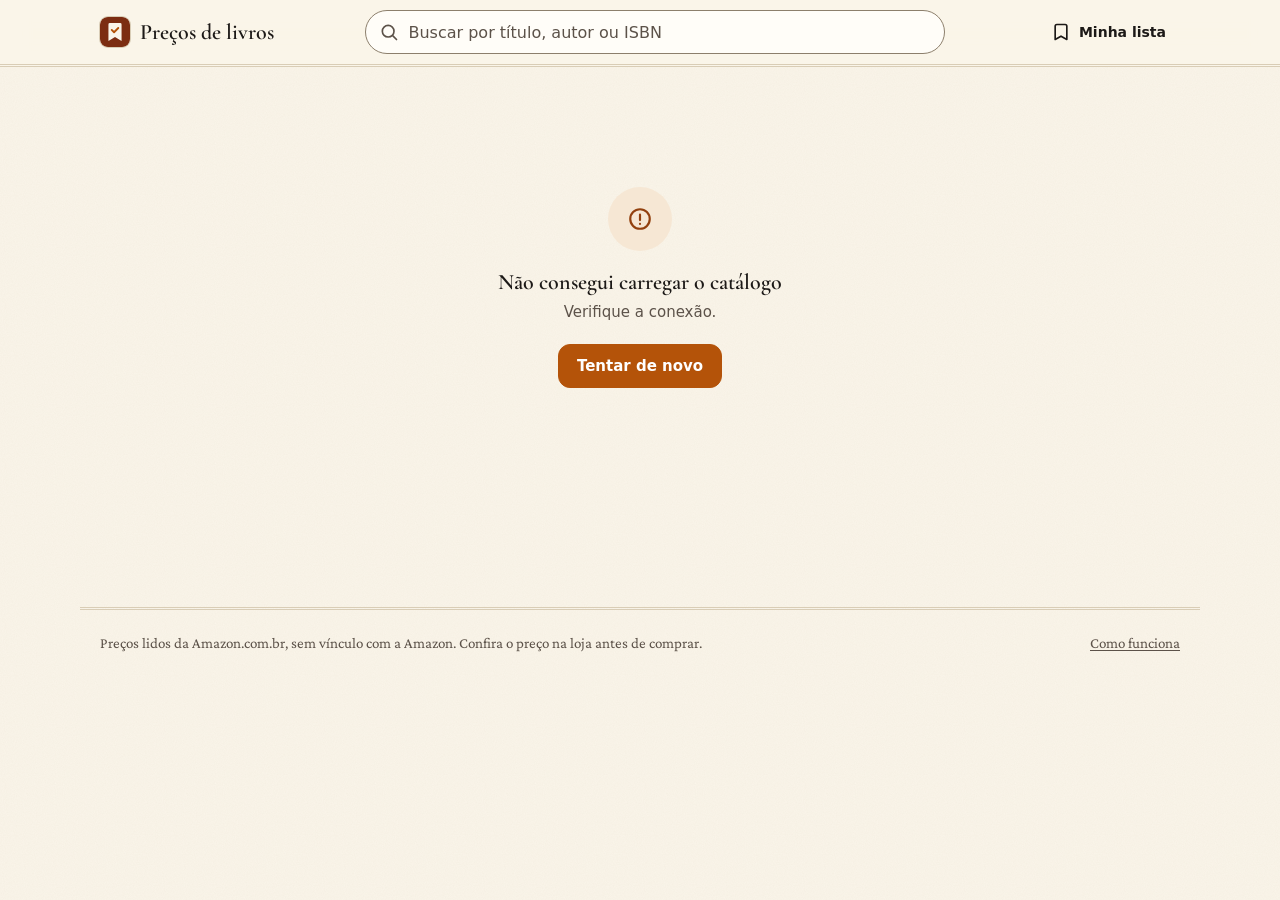
==== commit df6cbbe0: "Livros parecidos no início e na página do livro recomenda.js calcula, no navegador, os livros pareci" ====
--- a/comparador/web/index.html
+++ b/comparador/web/index.html
@@ -38,6 +38,6 @@
   <a href="./?sobre" data-r>Como funciona</a>
 </footer>
 <div class="toast" id="toast" role="status" aria-live="polite"></div>
-<script src="livro.js"></script><script src="lista.js"></script><script src="busca.js"></script><script src="app.js"></script>
+<script src="livro.js"></script><script src="lista.js"></script><script src="busca.js"></script><script src="recomenda.js"></script><script src="app.js"></script>
 </body>
 </html>
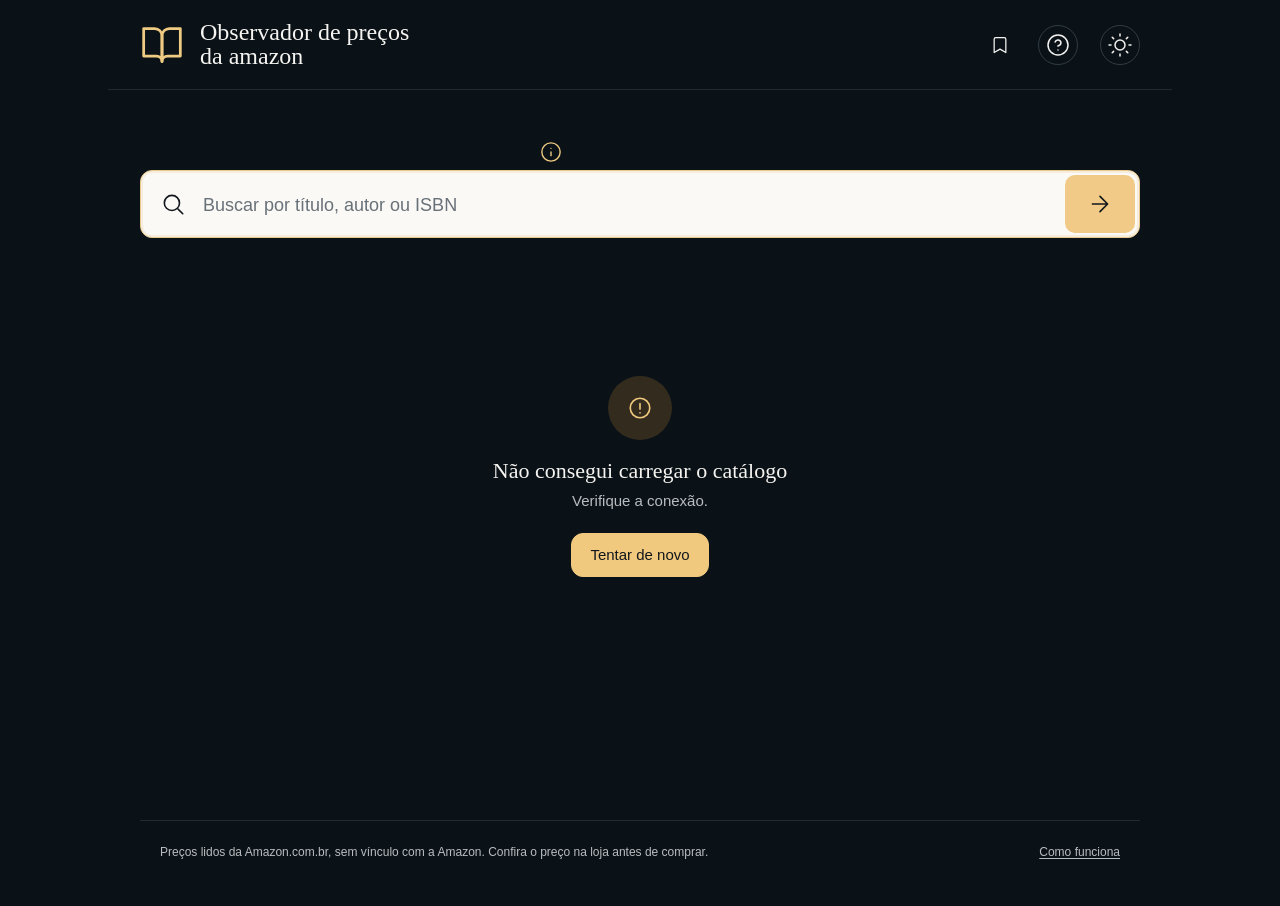
==== commit cc282b69: "Aplica layout escuro e dourado ao observador de preços de livros" ====
--- a/comparador/web/index.html
+++ b/comparador/web/index.html
@@ -17,17 +17,18 @@
 <link rel="preconnect" href="https://m.media-amazon.com">
 <link rel="preload" href="cormorant-600.woff2" as="font" type="font/woff2" crossorigin>
 <link rel="stylesheet" href="estilo.css">
+<link rel="stylesheet" href="referencia.css">
 <body>
 <a class="pular" href="#app">Pular para o conteúdo</a>
 <header class="hdr">
   <div class="hdr-in">
-    <a class="marca" href="./" data-r><img src="icone.svg" alt="" width="30" height="30"><span>Preços de livros</span></a>
-    <form class="busca" role="search" action="./">
+    <a class="marca" href="./" data-r><img src="book-open.svg" alt="" width="44" height="44"><span>Observador de preços<br>da amazon</span></a>
+    <nav class="header-tools"><a class="ib hint" href="./?sobre" data-r aria-label="Como funciona" data-tip="Como funciona"><img src="help-circle.svg" width="24" height="24" alt=""></a><button class="ib hint" type="button" id="tema" aria-label="Alternar tema" data-tip="Alternar tema"><img src="sun.svg" width="24" height="24" alt=""></button></nav><form class="busca" role="search" action="./">
       <svg class="i" viewBox="0 0 24 24" aria-hidden="true"><circle cx="11" cy="11" r="7"/><path d="M21 21l-4.3-4.3"/></svg>
       <input id="q" name="q" type="search" placeholder="Buscar por título, autor ou ISBN" autocomplete="off" autocorrect="off" spellcheck="false" enterkeyhint="search" aria-label="Buscar livro">
       <button type="button" class="limpa" id="limpa" aria-label="Limpar busca" hidden><svg class="i s" viewBox="0 0 24 24" aria-hidden="true"><path d="M18 6L6 18M6 6l12 12"/></svg></button>
-    </form>
-    <a class="hdr-lista" href="./?lista" data-r><svg class="i" viewBox="0 0 24 24" aria-hidden="true"><path d="M19 21l-7-4-7 4V5a2 2 0 0 1 2-2h10a2 2 0 0 1 2 2z"/></svg><span class="rot">Minha lista</span><span class="badge" id="cont"></span></a>
+    <button class="enviar" type="submit" aria-label="Buscar"><img src="arrow-right.svg" width="26" height="26" alt=""></button><span class="busca-dica hint" tabindex="0" data-tip="Busque pelo título, autor ou ISBN" aria-label="Busque pelo título, autor ou ISBN"><img src="info.svg" width="22" height="22" alt=""></span></form>
+    <a class="hdr-lista" aria-label="Minha lista" href="./?lista" data-r><svg class="i" viewBox="0 0 24 24" aria-hidden="true"><path d="M19 21l-7-4-7 4V5a2 2 0 0 1 2-2h10a2 2 0 0 1 2 2z"/></svg><span class="rot">Minha lista</span><span class="badge" id="cont"></span></a>
   </div>
 </header>
 <main class="pg" id="app" tabindex="-1">
--- a/comparador/web/estilo.css
+++ b/comparador/web/estilo.css
@@ -92,6 +92,7 @@
 .sec-h h2{font-size:var(--fs-8)}
 .sec-h h2{margin-right:auto}
 .sec-h a,.sec-h button.lnk{font-size:var(--fs-3);font-weight:600;white-space:nowrap}
+.sec-h .nota{min-width:0;font-size:var(--fs-3);color:var(--mu);white-space:nowrap;overflow:hidden;text-overflow:ellipsis}
 .card{background:var(--sf);border:1px solid var(--ln);border-radius:var(--r3)}
 .pad{padding:18px}
 @media(min-width:720px){.pad{padding:22px 26px}}
@@ -162,8 +163,9 @@
 .cartao .cv{margin-bottom:6px}
 .cartao .t{font:600 var(--fs-4)/1.25 var(--serif);display:-webkit-box;-webkit-line-clamp:2;-webkit-box-orient:vertical;overflow:hidden}
 .cartao .a{font-size:var(--fs-2);color:var(--mu);white-space:nowrap;overflow:hidden;text-overflow:ellipsis}
+.cartao .por{font-size:var(--fs-2);color:var(--mu);white-space:nowrap;overflow:hidden;text-overflow:ellipsis}.cartao .por cite{font-family:var(--serif)}
 .cartao .p{display:flex;align-items:baseline;flex-wrap:wrap;gap:0 6px;font-variant-numeric:tabular-nums}
-.cartao .p b{font-size:var(--fs-4)}.cartao .p s{font-size:var(--fs-1);color:var(--mu)}
+.cartao .p b{font-size:var(--fs-4)}.cartao .p s{font-size:var(--fs-1);color:var(--mu)}.cartao .p .f{font-size:var(--fs-1);color:var(--mu)}
 .cartao .selo{position:absolute;bottom:6px;left:6px;z-index:var(--zacima)}
 .cartao .selo.pill{box-shadow:0 1px 3px rgba(0,0,0,.18)}
 
--- a/comparador/web/referencia.css
+++ b/comparador/web/referencia.css
@@ -0,0 +1,19 @@
+/* User-selected dark/gold visual, 2026-10-16. Feather icons (MIT). */
+:root{color-scheme:dark;--bg:#0b1217;--sf:#0e161c;--sf2:#141d24;--sf3:#202b33;--fg:#f5f4f1;--mu:#b9bcc0;--mu2:#7c8790;--ln:#202a31;--ln2:#303c45;--ln3:#46545f;--ac:#f0c97f;--acs:#332b1e;--pri:#f0c97f;--prif:#11171b;--tinta:#f4f0e7;--tintaf:#0b1217;--dn:#71b77c;--up:#ef5657;--med:#f0c97f;--hdr:#0b1217;--grao:0;--sh1:none;--sh2:0 12px 32px #0005;--shc:0 3px 12px #0005;--f:Arial,Helvetica,sans-serif;--display:Georgia,'Times New Roman',serif;--serif:Georgia,'Times New Roman',serif;--r3:12px}
+:root[data-theme=light]{color-scheme:light;--bg:#f6f3eb;--sf:#fffdf8;--sf2:#eeeadf;--sf3:#e5dece;--fg:#182229;--mu:#5a646a;--ln:#dedbd2;--ln2:#c8c5bd;--ln3:#939795;--ac:#936822;--acs:#efe0c3;--pri:#edc67f;--hdr:#f6f3eb;--tinta:#182229;--tintaf:#fffdf8}:root[data-theme=light] .header-tools img{filter:invert(1)}
+body{font-size:15px;background:var(--bg)}body::before{display:none}h1,h2,h3{font-weight:400}a:hover{text-decoration:none}svg.i{stroke-width:1.5}
+.hdr{position:relative;background:var(--bg);border:0;backdrop-filter:none}.hdr-in{position:relative;max-width:1064px;padding:0 32px;margin:auto;grid-template-columns:1fr auto auto;gap:0 18px;min-height:90px}.hdr-in::before{content:"";position:absolute;left:0;right:0;top:89px;border-bottom:1px solid var(--ln)}
+.marca{font:24px/.98 Georgia,serif;gap:16px;height:90px;grid-column:1;grid-row:1}.marca img{width:44px;height:44px;border-radius:0;box-shadow:none}.header-tools{display:flex;gap:22px;grid-column:3;grid-row:1}.header-tools .ib{border:1px solid var(--ln2);border-radius:50%}.header-tools a{border:0}.hdr-lista{grid-row:1;grid-column:2;width:40px;padding:0;justify-content:center}.hdr-lista .rot{display:none}.hdr-lista .badge{position:absolute;transform:translate(12px,-14px);font-size:10px;min-width:16px;height:16px;padding:0 4px}.hdr-lista svg{width:22px}
+.busca{grid-row:2;grid-column:1/-1;max-width:none;margin:80px 0 42px;position:relative}.busca input{height:68px;border-radius:12px;background:#faf9f6;color:#10171c;border:1px solid #e8c98e;font-size:22px;padding:0 122px 0 62px;box-shadow:inset 0 0 0 2px #e5c89140}.busca input::placeholder{color:#687078;font-size:18px}.busca>svg{left:20px;color:#12171c;width:26px;height:26px}.busca .limpa{right:88px;color:#131b21;width:32px;height:40px}.busca .limpa svg{position:static;color:inherit}.enviar{position:absolute;right:5px;top:5px;bottom:5px;width:70px;border-radius:10px;background:#f0ca86;border:0;display:grid;place-items:center;cursor:pointer}.busca-dica{position:absolute!important;left:40%;top:-29px;display:grid;place-items:center}.hint{position:relative}.hint::after{content:attr(data-tip);position:absolute;bottom:calc(100% + 12px);left:50%;transform:translateX(-50%);width:max-content;max-width:220px;padding:10px 13px;border:1px solid #475561;border-radius:9px;box-shadow:0 6px 20px #0005;background:#111a24;color:#f4f4f4;font:13px/1.5 Arial,sans-serif;white-space:normal;opacity:0;visibility:hidden;pointer-events:none;z-index:45}.hint:hover::after,.hint:focus-visible::after{opacity:1;visibility:visible}.header-tools .hint::after{bottom:auto;top:calc(100% + 10px);left:auto;right:0;transform:none}
+.pg{max-width:1064px;padding:0 32px 56px}.sec-h{border:0}.ferr{padding:0;background:none;border:0;position:relative;gap:12px;margin-bottom:20px}.ferr .l2{min-height:52px;flex-wrap:nowrap}.ferr .l2>span{display:flex;gap:12px;align-items:baseline}.resultados-titulo{font:25px Georgia,serif;color:var(--fg);font-weight:400}.cont{font-size:11px;color:var(--mu2)}.ferr .sels{align-items:center;flex-wrap:nowrap;gap:14px}.ord-label{font-size:13px;color:var(--mu)}.sel select{height:46px;border:1px solid var(--ln2);background:var(--bg);border-radius:10px;font-size:14px;padding-left:15px;padding-right:40px;max-width:200px}.view-switch{display:flex;border:1px solid var(--ln);border-radius:10px;overflow:hidden;margin-left:14px}.view-switch .ib{width:46px;height:44px;border-radius:8px;color:var(--mu)}.view-switch [aria-pressed=true]{color:#11171b;background:#efc77f}.filtros-extra{margin:0;position:relative}.filtros-extra summary{font-size:12px;color:var(--mu2);width:max-content}.filtros-extra[open]{padding:12px;background:var(--sf);border:1px solid var(--ln);border-radius:10px}.filtros-extra[open] summary{margin-bottom:12px}.filtros-extra .sel{margin-top:10px}.filtros-extra .chips{flex-wrap:wrap}.filtros-extra .faixa-preco{margin-top:12px}.chip{border-color:var(--ln2);background:var(--bg)}.chip[aria-pressed=true]{color:var(--bg)}
+.lst.duas,.lst{display:grid;grid-template-columns:minmax(0,1fr);gap:8px;list-style:none;padding:0;margin:0}.resultado-livro{position:relative;border:1px solid var(--ln);border-radius:12px;transition:border-color .15s;background:var(--sf)}.resultado-livro:first-child{border-color:#dfbf82}.resultado-livro:hover{border-color:var(--ac);background:var(--sf2)}.resultado-livro .row{background:transparent;border:0;border-radius:12px;box-shadow:none;padding:10px 148px 10px 15px;display:grid;grid-template-columns:64px minmax(0,1fr) 20px 100px 140px;gap:20px;align-items:center;min-height:110px}.resultado-livro .row:hover{background:transparent;box-shadow:none;transform:none}.row .bd{min-width:0}.row .tt{font:20px/1.3 Georgia,serif;-webkit-line-clamp:2}.row .sub{font-size:16px;margin-top:5px}.row .cv{width:64px;height:90px;aspect-ratio:auto;align-items:center}.row .cv img{height:90px;max-width:64px;object-fit:contain;box-shadow:none}.row .pr{border-left:1px solid var(--ln);min-height:70px;display:flex;align-items:center;justify-content:center;margin:0;padding-left:14px}.row .pr b{font-size:19px;white-space:nowrap;font-weight:600}.row .pr .pill{font-size:9px}.row-dir{color:var(--mu)}.mini-historico{width:140px;display:grid;place-items:center}.mini-historico .spark{width:140px;height:46px}.mini-historico .spark path{stroke:#678bee;stroke-width:1.4}.mini-historico[data-tendencia=alta] .spark path{stroke:#ef5657}.mini-historico[data-tendencia=baixa] .spark path{stroke:#71b77c}.row-acoes{position:absolute;right:12px;top:50%;transform:translateY(-50%);display:flex;gap:10px;align-items:center}.row-acoes .ib{border:1px solid var(--ln2);border-radius:11px;color:var(--fg);width:40px;height:44px}.row-fim{color:var(--mu);display:grid;place-items:center}.res{margin-top:0}
+body[data-view=grade] #res .lst{grid-template-columns:repeat(3,minmax(0,1fr));gap:16px}body[data-view=grade] .resultado-livro .row{display:flex;flex-direction:column;padding:20px 15px 70px;gap:12px;align-items:flex-start;height:100%}body[data-view=grade] .resultado-livro .cv{width:100%;height:180px;justify-content:center}body[data-view=grade] .resultado-livro .cv img{max-width:100%;height:180px}body[data-view=grade] .row-dir,body[data-view=grade] .mini-historico{display:none}body[data-view=grade] .resultado-livro .pr{border:0;min-height:0;padding:0}body[data-view=grade] .row-acoes{top:auto;bottom:14px;transform:none;right:14px}
+body[data-tela=livro] .busca{display:none}body[data-tela=livro] .pg{max-width:1000px;padding-top:24px}body[data-tela=livro] .hdr-in{max-width:1000px}.voltar{font-weight:400;margin:0 0 18px;color:var(--mu);padding:0;min-height:24px}.livro{display:grid;grid-template-columns:175px minmax(0,1fr);grid-template-rows:auto auto auto;column-gap:30px;row-gap:0}.l-lado,.l-corpo{display:contents;position:static}.l-lado>.cv{grid-column:1;grid-row:1/4;width:175px;max-width:175px;order:0;align-self:start}.l-lado>.cv img{max-height:260px;width:100%;object-fit:contain;border-radius:6px}.l-cab{grid-column:2;grid-row:1;align-self:start;order:0;padding-top:2px}.l-cab h1{font:34px/1.15 Georgia,serif}.l-cab .aut{font:18px/1.4 Arial,sans-serif;color:var(--mu);margin:6px 0 16px}.l-cab .aut a{text-decoration:none}.l-cab .det,.l-gens{display:none}.l-cab .acoes{display:flex;flex-direction:row;gap:14px;grid-column:auto;margin-bottom:20px}.l-cab .acoes .btn{height:52px;min-width:50px;width:auto;flex:none;border-radius:10px;background:none;color:var(--fg);border-color:var(--ln2);font-weight:400}.l-cab .acoes .btn.pri{margin-right:auto;min-width:180px}.l-cab .acoes .salvar,.l-cab .acoes .ico{width:50px;padding:0}.l-cab .acoes .i{width:23px;height:23px}.fmts{grid-column:2;grid-row:3;order:0;margin:10px 0 0;gap:6px}.fmt{padding:4px 8px;min-width:0;border-radius:6px}.fmt b{font-size:12px}.fmt span{font-size:11px}.compra{grid-column:2;grid-row:2;order:0;border-top:1px solid var(--ln2);padding-top:18px;margin:0}.preco-rotulo{font-size:16px;display:flex;gap:16px;align-items:center;margin-bottom:10px}.preco-g{display:flex;flex-direction:column;align-items:flex-start;gap:5px}.preco-g b{font-size:36px;font-weight:600;letter-spacing:-1px}.preco-g .sm{font-size:11px}.compra .fat{display:none}.l-resto{grid-column:1/-1;grid-row:4;order:0;min-width:0}.l-resto>.sec:first-child{margin-top:26px}.card.pad{padding:20px;border-color:var(--ln2);background:transparent}.graf-h h2{font:21px Georgia,serif}.graf-h{margin-bottom:16px}.graf .preco{stroke:#f1c778;stroke-width:2}.graf .area{fill:#f1c778;opacity:.12}.graf text{font-family:Arial,sans-serif}.graf-h .seg{background:transparent;border:1px solid var(--ln2);padding:2px}.graf-h .seg button{font-weight:400;height:30px}.graf-h .seg button[aria-pressed=true]{background:var(--sf3)}.leg{font-size:12px}.stats{display:grid;grid-template-columns:repeat(3,minmax(0,1fr));gap:18px;background:none;border:0;border-radius:0;margin:18px 0 0;overflow:visible}.stats>div{border:1px solid var(--ln2);border-radius:10px;padding:14px 16px;background:var(--sf)}.stats b{font-size:19px;font-weight:600}.stats span{font-size:13px;margin-bottom:6px}.stats small{font-size:10px}.stats>div:nth-child(1) span{color:#79bd83}.stats>div:nth-child(2) span{color:#ef6565}.stats>div:nth-child(3) span{color:#edc77f}.livro-info h2{font:20px Georgia,serif;display:flex;align-items:center;gap:10px;margin-bottom:16px}.livro-info h2 svg{color:var(--ac)}.info-layout{display:grid;grid-template-columns:1.4fr 1fr;gap:24px}.livro-info dl{border:1px solid var(--ln);border-radius:10px;padding:12px 20px;margin:0}.livro-info dl>div{display:grid;grid-template-columns:1fr 1.3fr;gap:15px;padding:10px 0;font-size:12px}.livro-info dt{color:var(--fg)}.livro-info dd{margin:0;color:var(--mu);overflow-wrap:anywhere}.amazon-card{display:grid;place-items:center;border:1px solid var(--ln);border-radius:12px;padding:24px}.amazon-card .btn{border-radius:30px;font-size:14px;white-space:normal;text-align:center}footer.rod{border-top:1px solid var(--ln);font:12px/1.6 Arial,sans-serif;max-width:1000px}.btn{font-weight:400}
+@media(min-width:720px) and (max-width:1000px){.resultado-livro .row{grid-template-columns:64px minmax(0,1fr) 16px 90px 110px;gap:14px;padding-right:140px}.mini-historico,.mini-historico .spark{width:110px}.row .tt{font-size:18px}}
+@media(max-width:719px){.hdr-in{padding:0 20px;min-height:80px;gap:10px}.hdr-in::before{top:79px}.marca{font-size:19px;height:80px;gap:10px}.marca img{width:36px;height:36px}.header-tools{gap:4px}.header-tools .ib{width:34px;height:36px}.header-tools img{width:21px;height:21px}.hdr-lista{width:30px;height:36px}.hdr-lista svg{width:19px}.busca{margin:55px 0 30px}.busca input{height:60px;font-size:19px;padding-left:50px;padding-right:104px}.busca input::placeholder{font-size:14px}.enviar{width:56px}.busca .limpa{right:66px}.busca>svg{left:16px;width:23px}.busca-dica{left:50%;top:-28px}.pg{padding:0 20px 40px}.ferr .l2{gap:8px}.ferr .l2>span{display:block}.resultados-titulo{font-size:23px}.cont{display:block;font-size:10px}.ord-label{display:none}.ferr .sels{gap:6px}.sel select{height:42px;max-width:145px;font-size:12px;padding-left:10px;padding-right:25px}.view-switch{margin-left:0}.view-switch .ib{width:36px;height:40px}.view-switch svg{width:18px}.resultado-livro .row{grid-template-columns:48px minmax(0,1fr);gap:6px 12px;min-height:112px;padding:12px 60px 12px 12px}.row .cv{width:48px;height:78px;grid-row:1/3}.row .cv img{height:78px;max-width:48px}.row .bd{align-self:end}.row .tt{font-size:17px;line-height:1.25}.row .sub{font-size:12px;margin-top:3px}.row .pr{grid-column:2;min-height:0;border:0;padding:0;justify-content:flex-start;align-self:start}.row .pr b{font-size:16px}.row-dir,.mini-historico,.row-fim{display:none}.row-acoes{right:10px;gap:5px;flex-direction:column}.row-acoes .ib{width:32px;height:36px;border-radius:8px}.row-acoes .i{width:18px;height:18px}.row-acoes .hint::after{left:auto;right:0;transform:none}.filtros-extra .sel{width:100%}.filtros-extra select{max-width:100%;width:100%}.filtros-extra .chips{gap:6px}.chip{font-size:12px;padding:0 10px}body[data-view=grade] #res .lst{grid-template-columns:repeat(2,minmax(0,1fr));gap:10px}body[data-view=grade] .row-acoes{flex-direction:row}body[data-view=grade] .resultado-livro .row{padding-bottom:62px}body[data-view=grade] .resultado-livro .cv,body[data-view=grade] .resultado-livro .cv img{height:150px}body[data-tela=livro] .pg{padding-top:20px}.livro{grid-template-columns:108px minmax(0,1fr);column-gap:18px}.l-lado>.cv{width:108px;max-width:108px;grid-row:1/3}.l-cab h1{font-size:25px}.l-cab .aut{font-size:15px;margin-bottom:14px}.l-cab .acoes{gap:7px;margin-bottom:14px;flex-wrap:wrap}.l-cab .acoes .btn{height:40px;min-width:36px;padding:0 10px}.l-cab .acoes .btn.pri{min-width:0;font-size:12px;width:100%;margin:0}.l-cab .acoes .salvar,.l-cab .acoes .ico{width:38px}.l-cab .acoes .i{width:20px;height:20px}.compra{padding-top:12px}.preco-rotulo{font-size:12px;gap:8px}.preco-g b{font-size:28px}.preco-g .sm{font-size:10px}.fmts{grid-column:1/-1;margin-top:16px}.l-resto>.sec:first-child{margin-top:22px}.card.pad{padding:14px}.graf-h h2{font-size:19px}.graf-h{gap:10px}.stats{gap:8px;margin:15px 0 0}.stats>div{padding:11px 8px;gap:0}.stats span{font-size:10px}.stats b{font-size:15px}.stats small{font-size:9px}.info-layout{grid-template-columns:1fr;gap:14px}.livro-info dl{padding:8px 14px}.amazon-card{padding:18px}.livro-info h2{font-size:19px}.hint::after{max-width:190px}.preco-rotulo .hint::after{left:auto;right:0;transform:none}.l-resto .leg{gap:5px}.l-resto .leg button{font-size:10px;padding:0 7px}}
+/* The reference detail screen is 640px wide: retain the desktop composition on tablets. */
+@media(min-width:520px) and (max-width:719px){body[data-tela=livro] .pg{padding:24px 28px 56px}.livro{grid-template-columns:175px minmax(0,1fr);column-gap:30px}.l-lado>.cv{width:175px;max-width:175px;grid-row:1/4}.l-cab h1{font-size:32px}.l-cab .aut{font-size:18px;margin-bottom:16px}.l-cab .acoes{gap:10px;flex-wrap:nowrap;margin-bottom:20px}.l-cab .acoes .btn{height:50px;min-width:44px}.l-cab .acoes .btn.pri{width:auto;min-width:0;flex:1;font-size:14px;margin-right:0;padding:0 10px}.l-cab .acoes .salvar,.l-cab .acoes .ico{width:44px}.compra{padding-top:18px}.preco-rotulo{font-size:15px;gap:16px}.preco-g b{font-size:36px}.fmts{grid-column:2;margin-top:10px}.card.pad{padding:20px}.stats{gap:14px}.stats>div{padding:14px 12px}.stats b{font-size:18px}.stats span{font-size:12px}.info-layout{grid-template-columns:1.4fr 1fr;gap:20px}.livro-info h2{font-size:20px}}
+@media(max-width:419px){.hdr-in{padding:0 16px;column-gap:6px}.marca{font-size:16px;gap:8px;min-width:0}.marca img{width:30px;height:30px}.header-tools{gap:2px}.header-tools .ib{width:30px;height:34px}.hdr-lista{width:26px}.header-tools img{width:20px;height:20px}}
+@media(max-width:419px){.hdr-in{grid-template-columns:minmax(0,1fr) auto auto}.busca{min-width:0}.view-switch{flex-shrink:0}.view-switch .ib{width:32px}.ferr .sels{min-width:0;width:auto}.ferr .sels .sel{flex:0 1 auto;min-width:0}.ferr .sels select{max-width:112px;font-size:11px}.resultados-titulo{font-size:22px}}
+/* Tooltips and SVG paint must not create horizontal page scrolling. */
+html{overflow-x:clip}
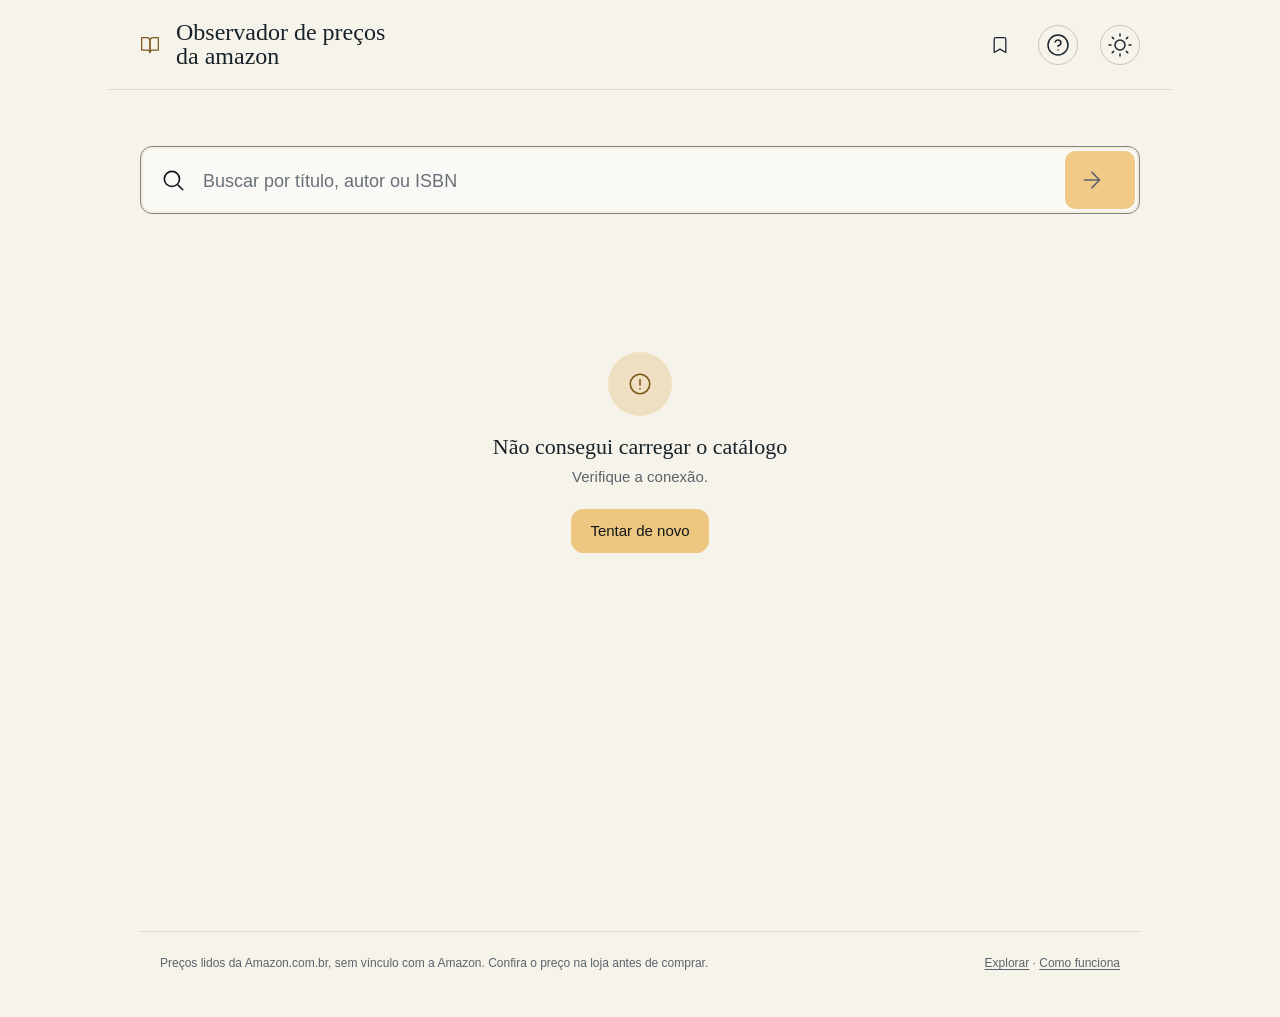
==== commit 2f4b1d59: "U2, U3, U5, U6, U8 a U12: tema do sistema sem piscar, ícones em SVG, sino sem sair da busca, filtros" ====
--- a/comparador/web/index.html
+++ b/comparador/web/index.html
@@ -9,8 +9,16 @@
 <meta property="og:description" content="Histórico de preço dos livros mais vendidos da Amazon.com.br, lido todo dia: quanto um livro custa agora e quanto já custou.">
 <meta property="og:locale" content="pt_BR">
 <meta name="twitter:card" content="summary">
-<meta name="theme-color" content="#faf5ea" media="(prefers-color-scheme: light)">
-<meta name="theme-color" content="#17130f" media="(prefers-color-scheme: dark)">
+<meta name="theme-color" content="#0b1217">
+<script>
+  // o tema antes de a página pintar: o salvo pelo botão ou, sem ele, o do sistema (app.js troca no clique)
+  (function () {
+    var t = null; try { t = localStorage.getItem('observador-tema'); } catch (e) {}
+    if (t !== 'light' && t !== 'dark') t = matchMedia('(prefers-color-scheme: light)').matches ? 'light' : 'dark';
+    document.documentElement.dataset.theme = t;
+    document.querySelector('meta[name="theme-color"]').content = t === 'light' ? '#f6f3eb' : '#0b1217';
+  })();
+</script>
 <link rel="icon" href="icone.svg" type="image/svg+xml">
 <link rel="apple-touch-icon" href="icone-180.png">
 <link rel="manifest" href="manifest.json">
@@ -22,13 +30,13 @@
 <a class="pular" href="#app">Pular para o conteúdo</a>
 <header class="hdr">
   <div class="hdr-in">
-    <a class="marca" href="./" data-r><img src="book-open.svg" alt="" width="44" height="44"><span>Observador de preços<br>da amazon</span></a>
-    <nav class="header-tools"><a class="ib hint" href="./?sobre" data-r aria-label="Como funciona" data-tip="Como funciona"><img src="help-circle.svg" width="24" height="24" alt=""></a><button class="ib hint" type="button" id="tema" aria-label="Alternar tema" data-tip="Alternar tema"><img src="sun.svg" width="24" height="24" alt=""></button></nav><form class="busca" role="search" action="./">
+    <a class="marca" href="./" data-r><svg class="i marca-i" viewBox="0 0 24 24" aria-hidden="true"><path d="M2 3h6a4 4 0 0 1 4 4v14a3 3 0 0 0-3-3H2z"/><path d="M22 3h-6a4 4 0 0 0-4 4v14a3 3 0 0 1 3-3h7z"/></svg><span>Observador de preços<br>da amazon</span></a>
+    <a class="hdr-lista" aria-label="Minha lista" href="./?lista" data-r><svg class="i" viewBox="0 0 24 24" aria-hidden="true"><path d="M19 21l-7-4-7 4V5a2 2 0 0 1 2-2h10a2 2 0 0 1 2 2z"/></svg><span class="rot">Minha lista</span><span class="badge" id="cont"></span></a>
+    <nav class="header-tools"><a class="ib hint" href="./?sobre" data-r aria-label="Como funciona" data-tip="Como funciona"><svg class="i" viewBox="0 0 24 24" aria-hidden="true"><circle cx="12" cy="12" r="10"/><path d="M9.09 9a3 3 0 0 1 5.83 1c0 2-3 3-3 3M12 17h.01"/></svg></a><button class="ib hint" type="button" id="tema" aria-pressed="true" aria-label="Tema escuro" data-tip="Tema escuro"><svg class="i lua" viewBox="0 0 24 24" aria-hidden="true"><path d="M21 12.79A9 9 0 1 1 11.21 3 7 7 0 0 0 21 12.79z"/></svg><svg class="i sol" viewBox="0 0 24 24" aria-hidden="true"><circle cx="12" cy="12" r="5"/><path d="M12 1v2M12 21v2M4.22 4.22l1.42 1.42M18.36 18.36l1.42 1.42M1 12h2M21 12h2M4.22 19.78l1.42-1.42M18.36 5.64l1.42-1.42"/></svg></button></nav><form class="busca" role="search" action="./">
       <svg class="i" viewBox="0 0 24 24" aria-hidden="true"><circle cx="11" cy="11" r="7"/><path d="M21 21l-4.3-4.3"/></svg>
       <input id="q" name="q" type="search" placeholder="Buscar por título, autor ou ISBN" autocomplete="off" autocorrect="off" spellcheck="false" enterkeyhint="search" aria-label="Buscar livro">
       <button type="button" class="limpa" id="limpa" aria-label="Limpar busca" hidden><svg class="i s" viewBox="0 0 24 24" aria-hidden="true"><path d="M18 6L6 18M6 6l12 12"/></svg></button>
-    <button class="enviar" type="submit" aria-label="Buscar"><img src="arrow-right.svg" width="26" height="26" alt=""></button><span class="busca-dica hint" tabindex="0" data-tip="Busque pelo título, autor ou ISBN" aria-label="Busque pelo título, autor ou ISBN"><img src="info.svg" width="22" height="22" alt=""></span></form>
-    <a class="hdr-lista" aria-label="Minha lista" href="./?lista" data-r><svg class="i" viewBox="0 0 24 24" aria-hidden="true"><path d="M19 21l-7-4-7 4V5a2 2 0 0 1 2-2h10a2 2 0 0 1 2 2z"/></svg><span class="rot">Minha lista</span><span class="badge" id="cont"></span></a>
+    <button class="enviar" type="submit" aria-label="Buscar"><svg class="i" viewBox="0 0 24 24" aria-hidden="true"><path d="M5 12h14M12 5l7 7-7 7"/></svg></button></form>
   </div>
 </header>
 <main class="pg" id="app" tabindex="-1">
@@ -36,7 +44,7 @@
 </main>
 <footer class="rod">
   <span>Preços lidos da Amazon.com.br, sem vínculo com a Amazon. Confira o preço na loja antes de comprar.</span>
-  <a href="./?sobre" data-r>Como funciona</a>
+  <span class="rod-links"><a href="./?inicio" data-r>Explorar</a> · <a href="./?sobre" data-r>Como funciona</a></span>
 </footer>
 <div class="toast" id="toast" role="status" aria-live="polite"></div>
 <script src="livro.js"></script><script src="lista.js"></script><script src="busca.js"></script><script src="recomenda.js"></script><script src="app.js"></script>
--- a/comparador/web/referencia.css
+++ b/comparador/web/referencia.css
@@ -1,19 +1,24 @@
 /* User-selected dark/gold visual, 2026-10-16. Feather icons (MIT). */
-:root{color-scheme:dark;--bg:#0b1217;--sf:#0e161c;--sf2:#141d24;--sf3:#202b33;--fg:#f5f4f1;--mu:#b9bcc0;--mu2:#7c8790;--ln:#202a31;--ln2:#303c45;--ln3:#46545f;--ac:#f0c97f;--acs:#332b1e;--pri:#f0c97f;--prif:#11171b;--tinta:#f4f0e7;--tintaf:#0b1217;--dn:#71b77c;--up:#ef5657;--med:#f0c97f;--hdr:#0b1217;--grao:0;--sh1:none;--sh2:0 12px 32px #0005;--shc:0 3px 12px #0005;--f:Arial,Helvetica,sans-serif;--display:Georgia,'Times New Roman',serif;--serif:Georgia,'Times New Roman',serif;--r3:12px}
-:root[data-theme=light]{color-scheme:light;--bg:#f6f3eb;--sf:#fffdf8;--sf2:#eeeadf;--sf3:#e5dece;--fg:#182229;--mu:#5a646a;--ln:#dedbd2;--ln2:#c8c5bd;--ln3:#939795;--ac:#936822;--acs:#efe0c3;--pri:#edc67f;--hdr:#f6f3eb;--tinta:#182229;--tintaf:#fffdf8}:root[data-theme=light] .header-tools img{filter:invert(1)}
-body{font-size:15px;background:var(--bg)}body::before{display:none}h1,h2,h3{font-weight:400}a:hover{text-decoration:none}svg.i{stroke-width:1.5}
+:root{color-scheme:dark;--bg:#0b1217;--sf:#0e161c;--sf2:#141d24;--sf3:#202b33;--fg:#f5f4f1;--mu:#b9bcc0;--mu2:#7c8790;--ln:#202a31;--ln2:#303c45;--ln3:#5f6d78;--ac:#f0c97f;--acs:#332b1e;--pri:#f0c97f;--prif:#11171b;--tinta:#f4f0e7;--tintaf:#0b1217;--dn:#71b77c;--dns:#15291d;--up:#ef5657;--ups:#2c1311;--wr:#9db7e8;--wrs:#1c2638;--med:#f0c97f;--evl:#f0c97f;--ev:rgba(240,201,127,.14);--capa:#7c8790;--filete:rgba(240,201,127,.6);--hdr:#0b1217;--grao:0;--sh1:none;--sh2:0 12px 32px #0005;--shc:0 3px 12px #0005;--f:Arial,Helvetica,sans-serif;--display:Georgia,'Times New Roman',serif;--serif:Georgia,'Times New Roman',serif;--r3:12px}
+:root[data-theme=light]{color-scheme:light;--bg:#f6f3eb;--sf:#fffdf8;--sf2:#eeeadf;--sf3:#e5dece;--fg:#182229;--mu:#5a646a;--mu2:#7d868b;--ln:#dedbd2;--ln2:#c8c5bd;--ln3:#7f8487;--ac:#7d5a1c;--acs:#efe0c3;--pri:#edc67f;--prif:#11171b;--hdr:#f6f3eb;--tinta:#182229;--tintaf:#fffdf8;--dn:#146c43;--dns:#e1f0e5;--up:#a8321c;--ups:#f8e3dc;--wr:#3f5a86;--wrs:#e4eaf4;--med:#7d5a1c;--evl:#7d5a1c;--ev:rgba(125,90,28,.1);--capa:#7f8487;--filete:rgba(125,90,28,.6);--grao:0;--sh1:none;--sh2:0 12px 32px rgba(24,34,41,.16);--shc:0 3px 12px rgba(24,34,41,.18)}:root[data-theme=light] .busca input{border-color:var(--ln3)}.lua,.sol{display:none}:root:not([data-theme=light]) .lua{display:block}:root[data-theme=light] .sol{display:block}.marca-i{width:44px;height:44px;color:var(--ac);flex:none}.header-tools .ib{color:var(--fg)}.header-tools svg{width:24px;height:24px}.enviar{color:#10171c}.enviar svg{width:26px;height:26px}
+body{font-size:15px;background:var(--bg)}body::before{display:none}h1,h2,h3{font-weight:400}@media(hover:hover){a:hover{text-decoration:none}}svg.i{stroke-width:1.5}
 .hdr{position:relative;background:var(--bg);border:0;backdrop-filter:none}.hdr-in{position:relative;max-width:1064px;padding:0 32px;margin:auto;grid-template-columns:1fr auto auto;gap:0 18px;min-height:90px}.hdr-in::before{content:"";position:absolute;left:0;right:0;top:89px;border-bottom:1px solid var(--ln)}
-.marca{font:24px/.98 Georgia,serif;gap:16px;height:90px;grid-column:1;grid-row:1}.marca img{width:44px;height:44px;border-radius:0;box-shadow:none}.header-tools{display:flex;gap:22px;grid-column:3;grid-row:1}.header-tools .ib{border:1px solid var(--ln2);border-radius:50%}.header-tools a{border:0}.hdr-lista{grid-row:1;grid-column:2;width:40px;padding:0;justify-content:center}.hdr-lista .rot{display:none}.hdr-lista .badge{position:absolute;transform:translate(12px,-14px);font-size:10px;min-width:16px;height:16px;padding:0 4px}.hdr-lista svg{width:22px}
-.busca{grid-row:2;grid-column:1/-1;max-width:none;margin:80px 0 42px;position:relative}.busca input{height:68px;border-radius:12px;background:#faf9f6;color:#10171c;border:1px solid #e8c98e;font-size:22px;padding:0 122px 0 62px;box-shadow:inset 0 0 0 2px #e5c89140}.busca input::placeholder{color:#687078;font-size:18px}.busca>svg{left:20px;color:#12171c;width:26px;height:26px}.busca .limpa{right:88px;color:#131b21;width:32px;height:40px}.busca .limpa svg{position:static;color:inherit}.enviar{position:absolute;right:5px;top:5px;bottom:5px;width:70px;border-radius:10px;background:#f0ca86;border:0;display:grid;place-items:center;cursor:pointer}.busca-dica{position:absolute!important;left:40%;top:-29px;display:grid;place-items:center}.hint{position:relative}.hint::after{content:attr(data-tip);position:absolute;bottom:calc(100% + 12px);left:50%;transform:translateX(-50%);width:max-content;max-width:220px;padding:10px 13px;border:1px solid #475561;border-radius:9px;box-shadow:0 6px 20px #0005;background:#111a24;color:#f4f4f4;font:13px/1.5 Arial,sans-serif;white-space:normal;opacity:0;visibility:hidden;pointer-events:none;z-index:45}.hint:hover::after,.hint:focus-visible::after{opacity:1;visibility:visible}.header-tools .hint::after{bottom:auto;top:calc(100% + 10px);left:auto;right:0;transform:none}
-.pg{max-width:1064px;padding:0 32px 56px}.sec-h{border:0}.ferr{padding:0;background:none;border:0;position:relative;gap:12px;margin-bottom:20px}.ferr .l2{min-height:52px;flex-wrap:nowrap}.ferr .l2>span{display:flex;gap:12px;align-items:baseline}.resultados-titulo{font:25px Georgia,serif;color:var(--fg);font-weight:400}.cont{font-size:11px;color:var(--mu2)}.ferr .sels{align-items:center;flex-wrap:nowrap;gap:14px}.ord-label{font-size:13px;color:var(--mu)}.sel select{height:46px;border:1px solid var(--ln2);background:var(--bg);border-radius:10px;font-size:14px;padding-left:15px;padding-right:40px;max-width:200px}.view-switch{display:flex;border:1px solid var(--ln);border-radius:10px;overflow:hidden;margin-left:14px}.view-switch .ib{width:46px;height:44px;border-radius:8px;color:var(--mu)}.view-switch [aria-pressed=true]{color:#11171b;background:#efc77f}.filtros-extra{margin:0;position:relative}.filtros-extra summary{font-size:12px;color:var(--mu2);width:max-content}.filtros-extra[open]{padding:12px;background:var(--sf);border:1px solid var(--ln);border-radius:10px}.filtros-extra[open] summary{margin-bottom:12px}.filtros-extra .sel{margin-top:10px}.filtros-extra .chips{flex-wrap:wrap}.filtros-extra .faixa-preco{margin-top:12px}.chip{border-color:var(--ln2);background:var(--bg)}.chip[aria-pressed=true]{color:var(--bg)}
-.lst.duas,.lst{display:grid;grid-template-columns:minmax(0,1fr);gap:8px;list-style:none;padding:0;margin:0}.resultado-livro{position:relative;border:1px solid var(--ln);border-radius:12px;transition:border-color .15s;background:var(--sf)}.resultado-livro:first-child{border-color:#dfbf82}.resultado-livro:hover{border-color:var(--ac);background:var(--sf2)}.resultado-livro .row{background:transparent;border:0;border-radius:12px;box-shadow:none;padding:10px 148px 10px 15px;display:grid;grid-template-columns:64px minmax(0,1fr) 20px 100px 140px;gap:20px;align-items:center;min-height:110px}.resultado-livro .row:hover{background:transparent;box-shadow:none;transform:none}.row .bd{min-width:0}.row .tt{font:20px/1.3 Georgia,serif;-webkit-line-clamp:2}.row .sub{font-size:16px;margin-top:5px}.row .cv{width:64px;height:90px;aspect-ratio:auto;align-items:center}.row .cv img{height:90px;max-width:64px;object-fit:contain;box-shadow:none}.row .pr{border-left:1px solid var(--ln);min-height:70px;display:flex;align-items:center;justify-content:center;margin:0;padding-left:14px}.row .pr b{font-size:19px;white-space:nowrap;font-weight:600}.row .pr .pill{font-size:9px}.row-dir{color:var(--mu)}.mini-historico{width:140px;display:grid;place-items:center}.mini-historico .spark{width:140px;height:46px}.mini-historico .spark path{stroke:#678bee;stroke-width:1.4}.mini-historico[data-tendencia=alta] .spark path{stroke:#ef5657}.mini-historico[data-tendencia=baixa] .spark path{stroke:#71b77c}.row-acoes{position:absolute;right:12px;top:50%;transform:translateY(-50%);display:flex;gap:10px;align-items:center}.row-acoes .ib{border:1px solid var(--ln2);border-radius:11px;color:var(--fg);width:40px;height:44px}.row-fim{color:var(--mu);display:grid;place-items:center}.res{margin-top:0}
+.marca{font:24px/.98 Georgia,serif;gap:16px;height:90px;grid-column:1;grid-row:1}.header-tools{display:flex;gap:22px;grid-column:3;grid-row:1}.header-tools .ib{border:1px solid var(--ln2);border-radius:50%}.header-tools a{border:0}.hdr-lista{grid-row:1;grid-column:2;width:40px;padding:0;justify-content:center}.hdr-lista .rot{display:none}.hdr-lista .badge{position:absolute;transform:translate(12px,-14px);font-size:10px;min-width:16px;height:16px;padding:0 4px}.hdr-lista svg{width:22px}
+.busca{grid-row:2;grid-column:1/-1;max-width:none;margin:56px 0 42px;position:relative}.busca input{height:68px;border-radius:12px;background:#faf9f6;color:#10171c;border:1px solid #e8c98e;font-size:22px;padding:0 122px 0 62px;box-shadow:inset 0 0 0 2px #e5c89140}.busca input::placeholder{color:#687078;font-size:18px}.busca>svg{left:20px;color:#12171c;width:26px;height:26px}.busca .limpa{right:88px;color:#131b21;width:32px;height:40px}.busca .limpa svg{position:static;color:inherit}.enviar{position:absolute;right:5px;top:5px;bottom:5px;width:70px;border-radius:10px;background:#f0ca86;border:0;display:grid;place-items:center;cursor:pointer}.hint{position:relative}.hint::after{content:attr(data-tip);position:absolute;bottom:calc(100% + 12px);left:50%;transform:translateX(-50%);width:max-content;max-width:220px;padding:10px 13px;border:1px solid #475561;border-radius:9px;box-shadow:0 6px 20px #0005;background:#111a24;color:#f4f4f4;font:13px/1.5 Arial,sans-serif;white-space:normal;opacity:0;visibility:hidden;pointer-events:none;z-index:var(--ztip)}.hint::before{content:"";position:absolute;left:-8px;right:-8px;bottom:100%;height:14px;pointer-events:none}.hint:focus-visible::after{opacity:1;visibility:visible}.hint:focus-visible::before{pointer-events:auto}@media(hover:hover){.hint:hover::after{opacity:1;visibility:visible;pointer-events:auto}.hint:hover::before{pointer-events:auto}}html.sem-dica .hint::after{opacity:0;visibility:hidden}html.sem-dica .hint::before{pointer-events:none}.header-tools .hint::after{bottom:auto;top:calc(100% + 10px);left:auto;right:0;transform:none}.header-tools .hint::before{bottom:auto;top:100%}
+.pg{max-width:1064px;padding:0 32px 56px;min-height:75vh}.sec-h{border:0}.ferr{padding:0;background:none;border:0;position:relative;gap:12px;margin-bottom:20px}.ferr .l2{min-height:52px;flex-wrap:nowrap}.ferr .l2>span{display:flex;gap:12px;align-items:baseline}.resultados-titulo{font:25px Georgia,serif;color:var(--fg);font-weight:400}.cont{font-size:11px;color:var(--mu)}.ferr .sels{align-items:center;flex-wrap:nowrap;gap:14px}.ord-label{font-size:13px;color:var(--mu)}.sel select{height:46px;border:1px solid var(--ln3);background:var(--bg);border-radius:10px;font-size:16px;padding-left:15px;padding-right:40px;max-width:200px}.view-switch{display:flex;border:1px solid var(--ln);border-radius:10px;overflow:hidden;margin-left:14px}.view-switch .ib{width:46px;height:44px;border-radius:8px;color:var(--mu)}.view-switch [aria-pressed=true]{color:#11171b;background:#efc77f}.filtros-extra{margin:0;position:relative}.filtros-extra summary{font-size:12px;color:var(--mu);width:max-content}.filtros-extra[open]{padding:12px;background:var(--sf);border:1px solid var(--ln);border-radius:10px}.filtros-extra[open] summary{margin-bottom:12px}.filtros-extra .sel{margin-top:10px}.filtros-extra .chips{flex-wrap:wrap}.filtros-extra .faixa-preco{margin-top:12px}.chip{border-color:var(--ln3);background:var(--bg)}.chip[aria-pressed=true]{color:var(--bg)}
+.lst.duas,.lst{display:grid;grid-template-columns:minmax(0,1fr);gap:8px;list-style:none;padding:0;margin:0}.resultado-livro{position:relative;border:1px solid var(--ln);border-radius:12px;transition:border-color .15s;background:var(--sf)}.resultado-livro:first-child{border-color:#dfbf82}@media(hover:hover){.resultado-livro:hover{border-color:var(--ac);background:var(--sf2)}}.resultado-livro .row{background:transparent;border:0;border-radius:12px;box-shadow:none;padding:10px 72px 10px 15px;display:grid;grid-template-columns:64px minmax(0,1fr) 20px 100px 140px;gap:20px;align-items:center;min-height:110px}@media(hover:hover){.resultado-livro .row:hover{background:transparent;box-shadow:none;transform:none}}.row .bd{min-width:0}.row .tt{font:20px/1.3 Georgia,serif;-webkit-line-clamp:2}.row .sub{font-size:16px;margin-top:5px}.row .cv{width:64px;height:90px;aspect-ratio:auto;align-items:center}.row .cv img{height:90px;max-width:64px;object-fit:contain;box-shadow:none}.row .pr{border-left:1px solid var(--ln);min-height:70px;display:flex;align-items:center;justify-content:center;margin:0;padding-left:14px}.row .pr b{font-size:19px;white-space:nowrap;font-weight:600}.row .pr .pill{font-size:9px}.row-dir{color:var(--mu)}.mini-historico{width:140px;display:grid;place-items:center}.mini-historico .spark{width:140px;height:46px}.mini-historico .spark path{stroke:#678bee;stroke-width:1.4}.mini-historico[data-tendencia=alta] .spark path{stroke:#ef5657}.mini-historico[data-tendencia=baixa] .spark path{stroke:#71b77c}.row-acoes{position:absolute;right:12px;top:50%;transform:translateY(-50%);display:flex;gap:10px;align-items:center}.row-acoes .ib{border:1px solid var(--ln2);border-radius:11px;color:var(--fg);width:40px;height:44px}.res{margin-top:0}
 body[data-view=grade] #res .lst{grid-template-columns:repeat(3,minmax(0,1fr));gap:16px}body[data-view=grade] .resultado-livro .row{display:flex;flex-direction:column;padding:20px 15px 70px;gap:12px;align-items:flex-start;height:100%}body[data-view=grade] .resultado-livro .cv{width:100%;height:180px;justify-content:center}body[data-view=grade] .resultado-livro .cv img{max-width:100%;height:180px}body[data-view=grade] .row-dir,body[data-view=grade] .mini-historico{display:none}body[data-view=grade] .resultado-livro .pr{border:0;min-height:0;padding:0}body[data-view=grade] .row-acoes{top:auto;bottom:14px;transform:none;right:14px}
-body[data-tela=livro] .busca{display:none}body[data-tela=livro] .pg{max-width:1000px;padding-top:24px}body[data-tela=livro] .hdr-in{max-width:1000px}.voltar{font-weight:400;margin:0 0 18px;color:var(--mu);padding:0;min-height:24px}.livro{display:grid;grid-template-columns:175px minmax(0,1fr);grid-template-rows:auto auto auto;column-gap:30px;row-gap:0}.l-lado,.l-corpo{display:contents;position:static}.l-lado>.cv{grid-column:1;grid-row:1/4;width:175px;max-width:175px;order:0;align-self:start}.l-lado>.cv img{max-height:260px;width:100%;object-fit:contain;border-radius:6px}.l-cab{grid-column:2;grid-row:1;align-self:start;order:0;padding-top:2px}.l-cab h1{font:34px/1.15 Georgia,serif}.l-cab .aut{font:18px/1.4 Arial,sans-serif;color:var(--mu);margin:6px 0 16px}.l-cab .aut a{text-decoration:none}.l-cab .det,.l-gens{display:none}.l-cab .acoes{display:flex;flex-direction:row;gap:14px;grid-column:auto;margin-bottom:20px}.l-cab .acoes .btn{height:52px;min-width:50px;width:auto;flex:none;border-radius:10px;background:none;color:var(--fg);border-color:var(--ln2);font-weight:400}.l-cab .acoes .btn.pri{margin-right:auto;min-width:180px}.l-cab .acoes .salvar,.l-cab .acoes .ico{width:50px;padding:0}.l-cab .acoes .i{width:23px;height:23px}.fmts{grid-column:2;grid-row:3;order:0;margin:10px 0 0;gap:6px}.fmt{padding:4px 8px;min-width:0;border-radius:6px}.fmt b{font-size:12px}.fmt span{font-size:11px}.compra{grid-column:2;grid-row:2;order:0;border-top:1px solid var(--ln2);padding-top:18px;margin:0}.preco-rotulo{font-size:16px;display:flex;gap:16px;align-items:center;margin-bottom:10px}.preco-g{display:flex;flex-direction:column;align-items:flex-start;gap:5px}.preco-g b{font-size:36px;font-weight:600;letter-spacing:-1px}.preco-g .sm{font-size:11px}.compra .fat{display:none}.l-resto{grid-column:1/-1;grid-row:4;order:0;min-width:0}.l-resto>.sec:first-child{margin-top:26px}.card.pad{padding:20px;border-color:var(--ln2);background:transparent}.graf-h h2{font:21px Georgia,serif}.graf-h{margin-bottom:16px}.graf .preco{stroke:#f1c778;stroke-width:2}.graf .area{fill:#f1c778;opacity:.12}.graf text{font-family:Arial,sans-serif}.graf-h .seg{background:transparent;border:1px solid var(--ln2);padding:2px}.graf-h .seg button{font-weight:400;height:30px}.graf-h .seg button[aria-pressed=true]{background:var(--sf3)}.leg{font-size:12px}.stats{display:grid;grid-template-columns:repeat(3,minmax(0,1fr));gap:18px;background:none;border:0;border-radius:0;margin:18px 0 0;overflow:visible}.stats>div{border:1px solid var(--ln2);border-radius:10px;padding:14px 16px;background:var(--sf)}.stats b{font-size:19px;font-weight:600}.stats span{font-size:13px;margin-bottom:6px}.stats small{font-size:10px}.stats>div:nth-child(1) span{color:#79bd83}.stats>div:nth-child(2) span{color:#ef6565}.stats>div:nth-child(3) span{color:#edc77f}.livro-info h2{font:20px Georgia,serif;display:flex;align-items:center;gap:10px;margin-bottom:16px}.livro-info h2 svg{color:var(--ac)}.info-layout{display:grid;grid-template-columns:1.4fr 1fr;gap:24px}.livro-info dl{border:1px solid var(--ln);border-radius:10px;padding:12px 20px;margin:0}.livro-info dl>div{display:grid;grid-template-columns:1fr 1.3fr;gap:15px;padding:10px 0;font-size:12px}.livro-info dt{color:var(--fg)}.livro-info dd{margin:0;color:var(--mu);overflow-wrap:anywhere}.amazon-card{display:grid;place-items:center;border:1px solid var(--ln);border-radius:12px;padding:24px}.amazon-card .btn{border-radius:30px;font-size:14px;white-space:normal;text-align:center}footer.rod{border-top:1px solid var(--ln);font:12px/1.6 Arial,sans-serif;max-width:1000px}.btn{font-weight:400}
-@media(min-width:720px) and (max-width:1000px){.resultado-livro .row{grid-template-columns:64px minmax(0,1fr) 16px 90px 110px;gap:14px;padding-right:140px}.mini-historico,.mini-historico .spark{width:110px}.row .tt{font-size:18px}}
-@media(max-width:719px){.hdr-in{padding:0 20px;min-height:80px;gap:10px}.hdr-in::before{top:79px}.marca{font-size:19px;height:80px;gap:10px}.marca img{width:36px;height:36px}.header-tools{gap:4px}.header-tools .ib{width:34px;height:36px}.header-tools img{width:21px;height:21px}.hdr-lista{width:30px;height:36px}.hdr-lista svg{width:19px}.busca{margin:55px 0 30px}.busca input{height:60px;font-size:19px;padding-left:50px;padding-right:104px}.busca input::placeholder{font-size:14px}.enviar{width:56px}.busca .limpa{right:66px}.busca>svg{left:16px;width:23px}.busca-dica{left:50%;top:-28px}.pg{padding:0 20px 40px}.ferr .l2{gap:8px}.ferr .l2>span{display:block}.resultados-titulo{font-size:23px}.cont{display:block;font-size:10px}.ord-label{display:none}.ferr .sels{gap:6px}.sel select{height:42px;max-width:145px;font-size:12px;padding-left:10px;padding-right:25px}.view-switch{margin-left:0}.view-switch .ib{width:36px;height:40px}.view-switch svg{width:18px}.resultado-livro .row{grid-template-columns:48px minmax(0,1fr);gap:6px 12px;min-height:112px;padding:12px 60px 12px 12px}.row .cv{width:48px;height:78px;grid-row:1/3}.row .cv img{height:78px;max-width:48px}.row .bd{align-self:end}.row .tt{font-size:17px;line-height:1.25}.row .sub{font-size:12px;margin-top:3px}.row .pr{grid-column:2;min-height:0;border:0;padding:0;justify-content:flex-start;align-self:start}.row .pr b{font-size:16px}.row-dir,.mini-historico,.row-fim{display:none}.row-acoes{right:10px;gap:5px;flex-direction:column}.row-acoes .ib{width:32px;height:36px;border-radius:8px}.row-acoes .i{width:18px;height:18px}.row-acoes .hint::after{left:auto;right:0;transform:none}.filtros-extra .sel{width:100%}.filtros-extra select{max-width:100%;width:100%}.filtros-extra .chips{gap:6px}.chip{font-size:12px;padding:0 10px}body[data-view=grade] #res .lst{grid-template-columns:repeat(2,minmax(0,1fr));gap:10px}body[data-view=grade] .row-acoes{flex-direction:row}body[data-view=grade] .resultado-livro .row{padding-bottom:62px}body[data-view=grade] .resultado-livro .cv,body[data-view=grade] .resultado-livro .cv img{height:150px}body[data-tela=livro] .pg{padding-top:20px}.livro{grid-template-columns:108px minmax(0,1fr);column-gap:18px}.l-lado>.cv{width:108px;max-width:108px;grid-row:1/3}.l-cab h1{font-size:25px}.l-cab .aut{font-size:15px;margin-bottom:14px}.l-cab .acoes{gap:7px;margin-bottom:14px;flex-wrap:wrap}.l-cab .acoes .btn{height:40px;min-width:36px;padding:0 10px}.l-cab .acoes .btn.pri{min-width:0;font-size:12px;width:100%;margin:0}.l-cab .acoes .salvar,.l-cab .acoes .ico{width:38px}.l-cab .acoes .i{width:20px;height:20px}.compra{padding-top:12px}.preco-rotulo{font-size:12px;gap:8px}.preco-g b{font-size:28px}.preco-g .sm{font-size:10px}.fmts{grid-column:1/-1;margin-top:16px}.l-resto>.sec:first-child{margin-top:22px}.card.pad{padding:14px}.graf-h h2{font-size:19px}.graf-h{gap:10px}.stats{gap:8px;margin:15px 0 0}.stats>div{padding:11px 8px;gap:0}.stats span{font-size:10px}.stats b{font-size:15px}.stats small{font-size:9px}.info-layout{grid-template-columns:1fr;gap:14px}.livro-info dl{padding:8px 14px}.amazon-card{padding:18px}.livro-info h2{font-size:19px}.hint::after{max-width:190px}.preco-rotulo .hint::after{left:auto;right:0;transform:none}.l-resto .leg{gap:5px}.l-resto .leg button{font-size:10px;padding:0 7px}}
+body[data-tela=livro] .busca{display:none}body[data-tela=livro] .pg{max-width:1000px;padding-top:24px}body[data-tela=livro] .hdr-in{max-width:1000px}.voltar{font-weight:400;margin:0 0 18px;color:var(--mu);padding:0;min-height:24px}.livro{display:grid;grid-template-columns:175px minmax(0,1fr);grid-template-rows:auto auto auto;column-gap:30px;row-gap:0}.l-lado,.l-corpo{display:contents;position:static}.l-lado>.cv{grid-column:1;grid-row:1/4;width:175px;max-width:175px;order:0;align-self:start}.l-lado>.cv img{max-height:260px;width:100%;object-fit:contain;border-radius:6px}.l-cab{grid-column:2;grid-row:1;align-self:start;order:0;padding-top:2px}.l-cab h1{font:34px/1.15 Georgia,serif}.l-cab .aut{font:18px/1.4 Arial,sans-serif;color:var(--mu);margin:6px 0 16px}.l-cab .aut a{text-decoration:none}.l-cab .det,.l-gens{display:none}.l-cab .acoes{display:flex;flex-direction:row;gap:14px;grid-column:auto;margin-bottom:20px}.l-cab .acoes .btn{height:52px;min-width:50px;width:auto;flex:none;border-radius:10px;background:none;color:var(--fg);border-color:var(--ln2);font-weight:400}.l-cab .acoes .btn.pri{margin-right:auto;min-width:180px}.l-cab .acoes .salvar,.l-cab .acoes .ico{width:50px;padding:0}.l-cab .acoes .i{width:23px;height:23px}.fmts{grid-column:2;grid-row:3;order:0;margin:10px 0 0;gap:6px}.fmt{padding:4px 8px;min-width:0;border-radius:6px}.fmt b{font-size:12px}.fmt span{font-size:11px}.compra{grid-column:2;grid-row:2;order:0;border-top:1px solid var(--ln2);padding-top:18px;margin:0}.preco-rotulo{font-size:16px;display:flex;gap:16px;align-items:center;margin-bottom:10px}.preco-g{display:flex;flex-direction:column;align-items:flex-start;gap:5px}.preco-g b{font-size:36px;font-weight:600;letter-spacing:-1px}.preco-g .sm{font-size:11px}.compra .fat{margin-top:12px}.l-resto{grid-column:1/-1;grid-row:4;order:0;min-width:0}.l-resto>.sec:first-child{margin-top:26px}.card.pad{padding:20px;border-color:var(--ln2);background:transparent}.graf-h h2{font:21px Georgia,serif}.graf-h{margin-bottom:16px}.graf .preco{stroke:var(--ac);stroke-width:2}.graf .area{fill:var(--ac);opacity:.12}.graf text{font-family:Arial,sans-serif}.graf-h .seg{background:transparent;border:1px solid var(--ln2);padding:2px}.graf-h .seg button{font-weight:400;height:30px}.graf-h .seg button[aria-pressed=true]{background:var(--sf3)}.leg{font-size:12px}.stats{display:grid;grid-template-columns:repeat(3,minmax(0,1fr));gap:18px;background:none;border:0;border-radius:0;margin:18px 0 0;overflow:visible}.stats>div{border:1px solid var(--ln2);border-radius:10px;padding:14px 16px;background:var(--sf)}.stats b{font-size:19px;font-weight:600}.stats span{font-size:13px;margin-bottom:6px}.stats small{font-size:10px}.stats .st-menor span{color:var(--dn)}.stats .st-maior span{color:var(--up)}.livro-info h2{font:20px Georgia,serif;display:flex;align-items:center;gap:10px;margin-bottom:16px}.livro-info h2 svg{color:var(--ac)}.info-layout{display:grid;grid-template-columns:1.4fr 1fr;gap:24px}.livro-info dl{border:1px solid var(--ln);border-radius:10px;padding:12px 20px;margin:0}.livro-info dl>div{display:grid;grid-template-columns:1fr 1.3fr;gap:15px;padding:10px 0;font-size:12px}.livro-info dt{color:var(--fg)}.livro-info dd{margin:0;color:var(--mu);overflow-wrap:anywhere}.amazon-card{display:grid;place-items:center;border:1px solid var(--ln);border-radius:12px;padding:24px}.amazon-card .btn{border-radius:30px;font-size:14px;white-space:normal;text-align:center}footer.rod{border-top:1px solid var(--ln);font:12px/1.6 Arial,sans-serif;max-width:1000px}.btn{font-weight:400}
+@media(min-width:720px) and (max-width:1000px){.resultado-livro .row{grid-template-columns:64px minmax(0,1fr) 16px 90px 110px;gap:14px;padding-right:72px}.mini-historico,.mini-historico .spark{width:110px}.row .tt{font-size:18px}}
+@media(max-width:719px){.hdr-in{padding:0 20px;min-height:80px;gap:10px}.hdr-in::before{top:79px}.marca{font-size:19px;height:80px;gap:10px}.marca-i{width:36px;height:36px}.header-tools{gap:4px}.header-tools .ib{width:34px;height:36px}.header-tools svg{width:21px;height:21px}.hdr-lista{width:30px;height:36px}.hdr-lista svg{width:19px}.busca{margin:40px 0 30px}.busca input{height:60px;font-size:19px;padding-left:50px;padding-right:104px}.busca input::placeholder{font-size:14px}.enviar{width:56px}.busca .limpa{right:66px}.busca>svg{left:16px;width:23px}.pg{padding:0 20px 40px}.ferr .l2{gap:8px}.ferr .l2>span{display:block}.resultados-titulo{font-size:23px}.cont{display:block;font-size:10px}.ord-label{display:none}.ferr .sels{gap:6px}.sel select{height:42px;max-width:160px;padding-left:10px;padding-right:28px}.view-switch{margin-left:0}.view-switch .ib{width:36px;height:40px}.view-switch svg{width:18px}.resultado-livro .row{grid-template-columns:48px minmax(0,1fr);gap:6px 12px;min-height:112px;padding:12px 64px 12px 12px}.row .cv{width:48px;height:78px;grid-row:1/3}.row .cv img{height:78px;max-width:48px}.row .bd{align-self:end}.row .tt{font-size:17px;line-height:1.25}.row .sub{font-size:12px;margin-top:3px}.row .pr{grid-column:2;min-height:0;border:0;padding:0;justify-content:flex-start;align-self:start}.row .pr b{font-size:16px}.row-dir,.mini-historico,.row-acoes{right:10px;gap:5px;flex-direction:column}.row-acoes .ib{width:32px;height:36px;border-radius:8px}.row-acoes .i{width:18px;height:18px}.row-acoes .hint::after{left:auto;right:0;transform:none}.filtros-extra .sel{width:100%}.filtros-extra select{max-width:100%;width:100%}.filtros-extra .chips{gap:6px}.chip{font-size:12px;padding:0 10px}body[data-view=grade] #res .lst{grid-template-columns:repeat(2,minmax(0,1fr));gap:10px}body[data-view=grade] .row-acoes{flex-direction:row}body[data-view=grade] .resultado-livro .row{padding-bottom:62px}body[data-view=grade] .resultado-livro .cv,body[data-view=grade] .resultado-livro .cv img{height:150px}body[data-tela=livro] .pg{padding-top:20px}.livro{grid-template-columns:108px minmax(0,1fr);column-gap:18px}.l-lado>.cv{width:108px;max-width:108px;grid-row:1/3}.l-cab h1{font-size:25px}.l-cab .aut{font-size:15px;margin-bottom:14px}.l-cab .acoes{gap:7px;margin-bottom:14px;flex-wrap:wrap}.l-cab .acoes .btn{height:40px;min-width:36px;padding:0 10px}.l-cab .acoes .btn.pri{min-width:0;font-size:12px;width:100%;margin:0}.l-cab .acoes .salvar,.l-cab .acoes .ico{width:38px}.l-cab .acoes .i{width:20px;height:20px}.compra{padding-top:12px}.preco-rotulo{font-size:12px;gap:8px}.preco-g b{font-size:28px}.preco-g .sm{font-size:10px}.fmts{grid-column:1/-1;margin-top:16px}.l-resto>.sec:first-child{margin-top:22px}.card.pad{padding:14px}.graf-h h2{font-size:19px}.graf-h{gap:10px}.stats{gap:8px;margin:15px 0 0}.stats>div{padding:11px 8px;gap:0}.stats span{font-size:10px}.stats b{font-size:15px}.stats small{font-size:9px}.info-layout{grid-template-columns:1fr;gap:14px}.livro-info dl{padding:8px 14px}.amazon-card{padding:18px}.livro-info h2{font-size:19px}.hint::after{max-width:190px}.preco-rotulo .hint::after{left:auto;right:0;transform:none}.l-resto .leg{gap:5px}.l-resto .leg button{font-size:10px;padding:0 7px}}
 /* The reference detail screen is 640px wide: retain the desktop composition on tablets. */
 @media(min-width:520px) and (max-width:719px){body[data-tela=livro] .pg{padding:24px 28px 56px}.livro{grid-template-columns:175px minmax(0,1fr);column-gap:30px}.l-lado>.cv{width:175px;max-width:175px;grid-row:1/4}.l-cab h1{font-size:32px}.l-cab .aut{font-size:18px;margin-bottom:16px}.l-cab .acoes{gap:10px;flex-wrap:nowrap;margin-bottom:20px}.l-cab .acoes .btn{height:50px;min-width:44px}.l-cab .acoes .btn.pri{width:auto;min-width:0;flex:1;font-size:14px;margin-right:0;padding:0 10px}.l-cab .acoes .salvar,.l-cab .acoes .ico{width:44px}.compra{padding-top:18px}.preco-rotulo{font-size:15px;gap:16px}.preco-g b{font-size:36px}.fmts{grid-column:2;margin-top:10px}.card.pad{padding:20px}.stats{gap:14px}.stats>div{padding:14px 12px}.stats b{font-size:18px}.stats span{font-size:12px}.info-layout{grid-template-columns:1.4fr 1fr;gap:20px}.livro-info h2{font-size:20px}}
-@media(max-width:419px){.hdr-in{padding:0 16px;column-gap:6px}.marca{font-size:16px;gap:8px;min-width:0}.marca img{width:30px;height:30px}.header-tools{gap:2px}.header-tools .ib{width:30px;height:34px}.hdr-lista{width:26px}.header-tools img{width:20px;height:20px}}
-@media(max-width:419px){.hdr-in{grid-template-columns:minmax(0,1fr) auto auto}.busca{min-width:0}.view-switch{flex-shrink:0}.view-switch .ib{width:32px}.ferr .sels{min-width:0;width:auto}.ferr .sels .sel{flex:0 1 auto;min-width:0}.ferr .sels select{max-width:112px;font-size:11px}.resultados-titulo{font-size:22px}}
+@media(max-width:419px){.hdr-in{padding:0 16px;column-gap:6px}.marca{font-size:16px;gap:8px;min-width:0}.marca-i{width:30px;height:30px}.header-tools{gap:2px}.header-tools .ib{width:30px;height:34px}.hdr-lista{width:26px}.header-tools svg{width:20px;height:20px}}
+@media(max-width:419px){.hdr-in{grid-template-columns:minmax(0,1fr) auto auto}.busca{min-width:0}.view-switch{flex-shrink:0}.view-switch .ib{width:32px}.ferr .sels{min-width:0;width:auto}.ferr .sels .sel{flex:0 1 auto;min-width:0}.ferr .l2{flex-wrap:wrap}.ferr .sels select{max-width:132px}.resultados-titulo{font-size:22px}}
 /* Tooltips and SVG paint must not create horizontal page scrolling. */
 html{overflow-x:clip}
+/* Toque: alvos de 44px também nos controles do cabeçalho e da linha (os seletores de cima são mais específicos que os de estilo.css). */
+@media(pointer:coarse){.header-tools .ib,.hdr-lista{width:44px;height:44px}.busca .limpa{height:44px}.view-switch .ib{height:44px}.row-acoes .ib{width:44px;height:44px}.alvo .lnk{min-height:44px;padding:0 6px}.l-cab .acoes .btn,.compra .hint{min-height:44px}.voltar{min-height:44px}}
+@media(pointer:coarse) and (max-width:359px){.hdr-in{column-gap:0}.marca{font-size:var(--fs-3)}.header-tools{gap:0}.header-tools .ib,.hdr-lista{width:40px}}
+/* Alto contraste: o estado ligado da alternância e a sparkline perdem a cor de fundo; ganham contorno e CanvasText. */
+@media(forced-colors:active){.view-switch [aria-pressed=true]{outline:2px solid CanvasText;outline-offset:-2px}.mini-historico .spark path{stroke:CanvasText}.hint::after{border:1px solid CanvasText}.marca-i{color:CanvasText}}
